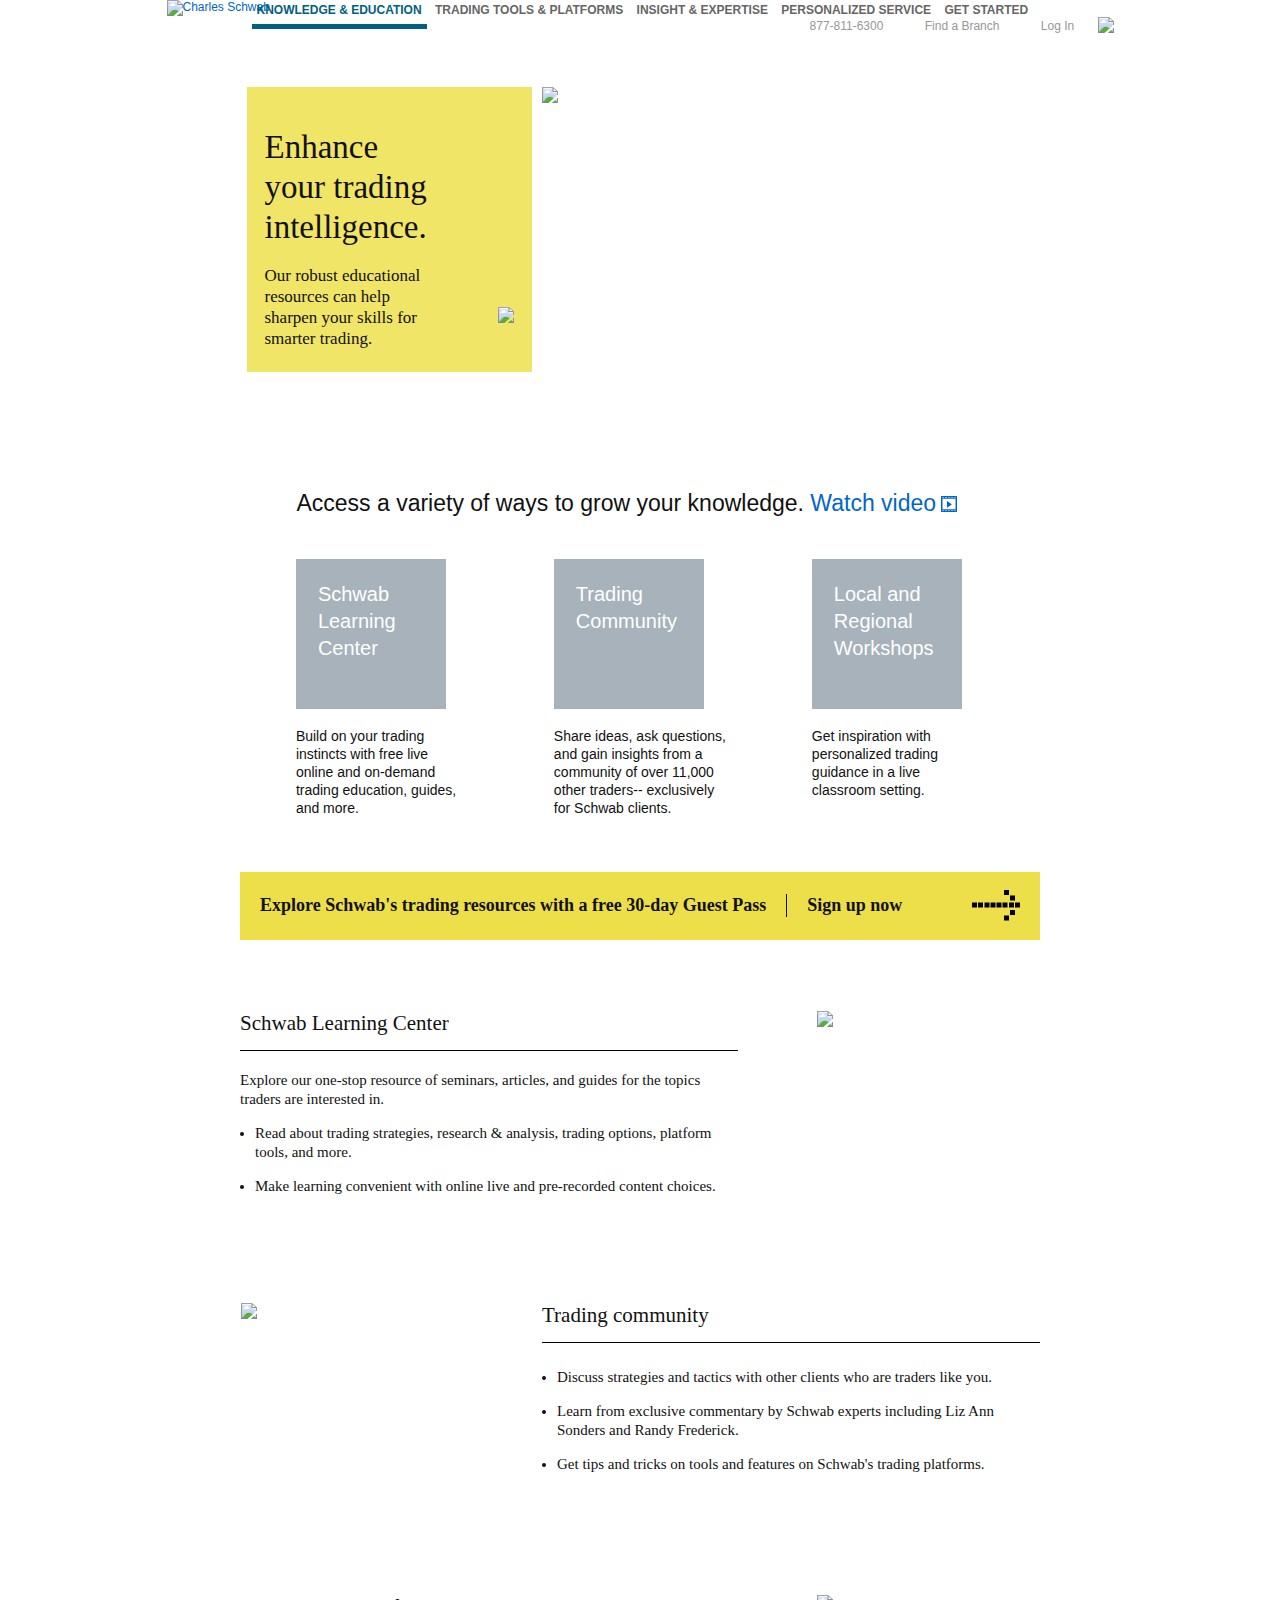
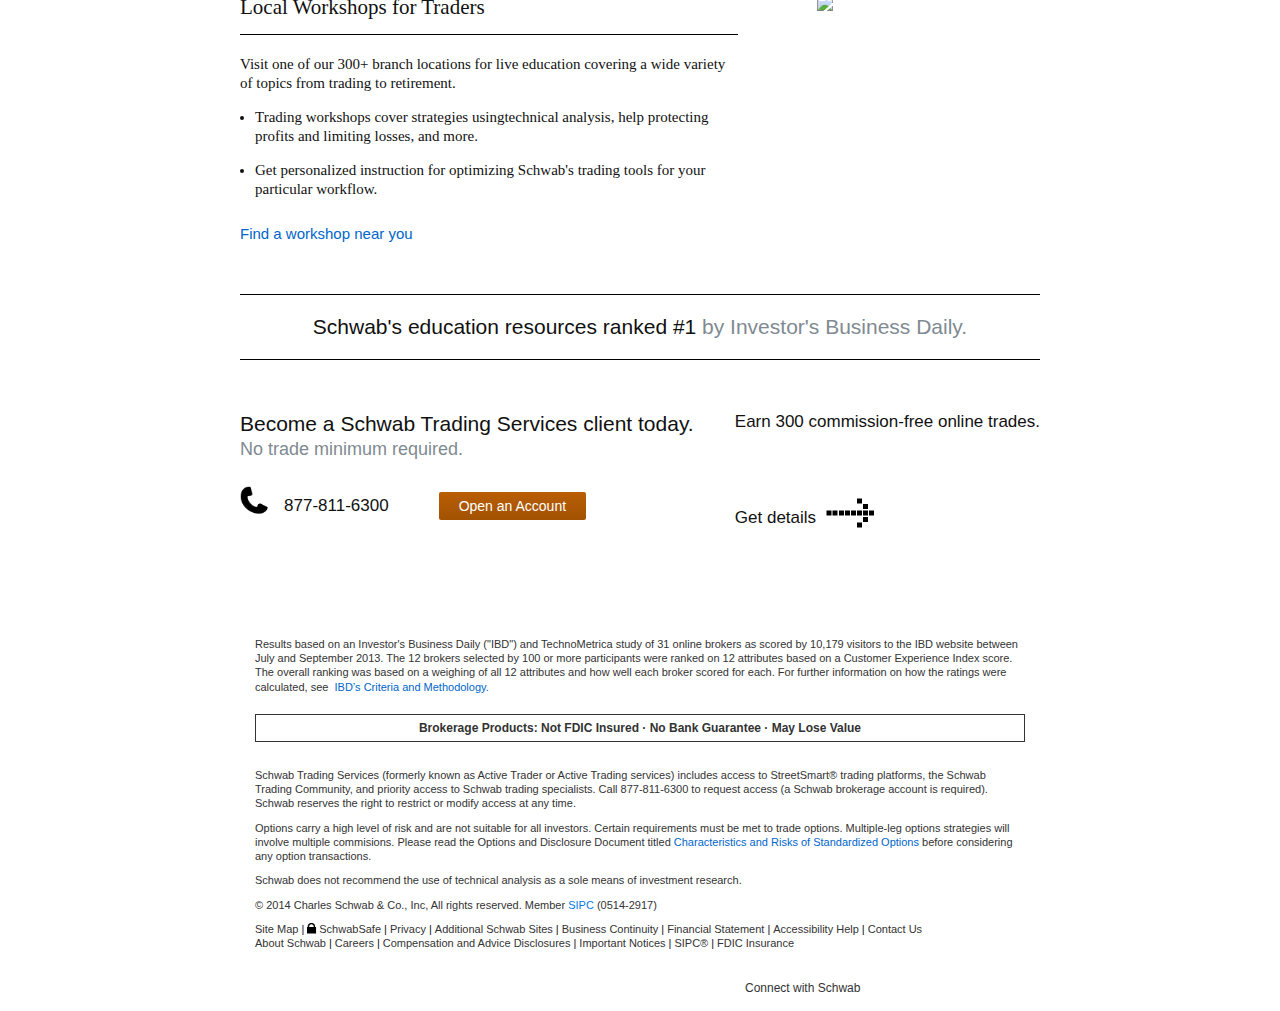
==== Responsive/Education/index.html @ ca00fc54 "changes to education made" ====
<!DOCTYPE html>
<html>
<head>
	<meta charset="utf-8">
	<title>Schwab HPT Sitelet</title>
	<meta name="description" content="">
	<meta name="viewport" content="width=device-width, initial-scale=1.0, maximum-scale=1.0, minimum-scale=1.0" />

	<link href="../GlobalFiles/css/main.css" type="text/css" rel="stylesheet" />
	<link href="../GlobalFiles/css/video-js.css" rel="stylesheet">
	<link href="css/hpt-sitelet.css" type="text/css" rel="stylesheet" />
</head>

<body class="options option-6">

	<!-- Banner -->

	<header role="banner">
		<div class="site-cntr">
			<a href="http://www.schwab.com" class="schwab-logo">
				<h1><img src="images/logo.png" alt="Charles Schwab"></h1>
			</a>
			<a id="sts-text" class="hideAbove590" href="index.html#">Schwab Trading Services</a>
			<div class="clear"></div>
			<div id="top_nav" class="hideBelow590">
				<div class="top-nav-item">
					<span>
						<div class="top-nav-icon phone-icon"></div>
						<div class="top-nav-text">877-811-6300</div>
					</span>
				</div>
				<div class="top-nav-item">
					<a href="https://client.schwab.com/Public/BranchLocator/AccessSchwab.aspx" target="_blank" onclick="dfa('http://2530996.fls.doubleclick.net/activityi;src=2530996;type=atsl13;cat=atslcu;ord=1;num=1?');">
						<div class="top-nav-icon branch-icon"></div>
						<div class="top-nav-text">Find a Branch</div>
					</a>
				</div>
				<div class="top-nav-item">
					<a href="https://client.schwab.com/Login/SignOn/CustomerCenterLogin.aspx" target="_blank">
						<div class="top-nav-icon profile-icon"></div>
						<div class="top-nav-text">Log In</div>
					</a>
				</div>
				<div class="zero-pad top-nav-item last">
					<a href="http://activetrader.schwab.com/trading-services/get-started/" target="_blank">
						<img src="http://activetrader.schwab.com/trading-services/master/img/open-an-account-button.png">
					</a>
				</div>
			</div>
			<a class="mobile-nav trigger-chan" href="index.html#"></a>
			<div class="nav-list-cntr">
				<ul class="nav-l1">
					<li class="hideAbove767"><a href="index.html#" class="nav-item trigger-chan nav-next"><span><span class="trigger-cntr">Home</span></span></a></li>

					<li><a href="../Education/index.html" class="active nav-item trigger-chan nav-next"><span><span class="trigger-cntr">Knowledge <br class="hiddenHeaderBR">&amp; Education</span></span></a></li>

					<li><a href="../TradingTools/index.html" class="nav-item trigger-chan nav-next"><span><span class="trigger-cntr">Trading Tools <br class="hiddenHeaderBR">&amp; Platforms</span></span></a></li>

					<li><a href="../Insight/index.html" class="nav-item trigger-chan nav-next"><span><span class="trigger-cntr">Insight &amp; Expertise</span></span></a></li>

					<li><a href="../Service/index.html" class="nav-item trigger-chan nav-next"><span><span class="trigger-cntr">Personalized Service</span></span></a></li>

					<li class="menu-get-started"><a href="../GetStarted/index.html" class="nav-item trigger-chan nav-next"><span><span class="trigger-cntr">Get Started</span></span></a></li>

					<li class="hideAbove767"><a href="https://client.schwab.com/Login/SignOn/CustomerCenterLogin.aspx" class="nav-item trigger-chan nav-next"><span><span class="trigger-cntr">Login to schwab.com</span></span></a></li>

					<li class="nav-item-cta hideAbove767">
						<a href="http://activetrader.schwab.com/trading-services/get-started/" class="btn-cta">Open an Account</a>
						<a href="tel:877-811-6300" class="btn-cta call-us">Call Us</a>
					</li>
				</ul>
			</div>
		</div>
	</header>

	<div id='taglines'>
		<h2 id="main-tagline" class="page-margins hideAbove590">Enhance your trading intelligence.</h2>
		<h3 id="main-subline" class="page-margins hideAbove590">Our robust educational resources can help sharpen your skills for smarter trading.</h3>
	</div>

	<!-- Hero Jumbo Image -->
	<div id="hero-wrapper" class="page-margins">
		<div id="hero-image" src="images/hero-960.jpg" alt="" class='hideBelow590'></div>
		<img id="mobile-play-button" src="images/mobile-play-icon.png" alt="" class="hideAbove590 video-link"/>
		<div id="hero-info-wrapper" class="hideBelow590">
			<div id="hero-yellow-box" class="video-link">
				<div id="hero-text-wrap">
					<div id="hero-headline">Enhance your trading intelligence.</div>
					<div id="hero-subline">Our robust educational resources can help sharpen your skills for smarter trading.</div><br>
				</div>
				<div id="video-play" class="right"><img src="images/video-play.png" /></div>
			</div>

			<img id="hero-STS-image" src="images/STSbox.gif" />
		</div>
	</div>


	<!-- Begin Middle Content -->
	<div id="middle-content" class="hideBelow590">

		<div class="video-description">
			<div>
			<span>Access a variety of ways to grow your knowledge.</span>
			<a href="index.html#" class="video-link"><nobr>Watch video<span class="icon-global video"></span></nobr></a>
			</div>
		</div>

		<div id="info-box-content">

			<div class='info-box-wrap left-box'>
				<a href="#mid-info-1">
					<div class='info-box'>
					    <div class='info-box-text'>
				        	<p>Schwab</p>
									<p>Learning</p>
									<p>Center</p>
					    </div>
					</div>
				</a>
				<div class="info-text">
					<p>Build on your trading instincts with free live online and on-demand trading education, guides, and more.</p>
				</div>
			</div>

			<div class="info-box-wrap mid-box">
				<a href="#mid-info-2">
					<div class="info-box">
						<div class="info-box-text">
							<p>Trading</p>
							<p>Community</p>
						</div>
					</div>
				</a>
				<div class="info-text left-box">
					<p>Share ideas, ask questions, and gain insights from a community of over 11,000 other traders-- exclusively for Schwab clients.</p>
				</div>
			</div>

			<div class="info-box-wrap right-box">
				<a href="#mid-info-3">
					<div class="info-box">
						<div class="info-box-text">
							<p>Local and</p>
							<p>Regional</p>
							<p>Workshops</p>
						</div>
					</div>
				</a>
				<div class="info-text left-box">
					<p>Get inspiration with personalized trading guidance in a live classroom setting.</p>
				</div>
			</div>

		</div>
	</div>


	<div id="main-content" class="page-margins">

		<!-- Bottom Content -->
		<div id="bottom-content">

			<!-- Explore Schwab Guest Pass -->
			<a href="http://activetrader.schwab.com/trading-services/guest/default.aspx">
				<div class="guest-pass hideBelow590">
				  <h2>Explore Schwab's trading resources with a free 30-day Guest Pass </h2>
					<h2>Sign up now <span></span></h2>
				</div>
			</a>

				<a class="getDetailsButton" href="http://activetrader.schwab.com/trading-services/get-started/">
					<div class="offer3-text-wrapper hideAbove590">
						<span class="earn-cta">Earn 300 commission-free online&nbsp;trades.<span>
							<span class='get-details right'>Get details <span>&gt;</span></span>
					</div>
				</a>

			<!-- Mid Info Wrapper -->
			<div class='mid-info-wrapper border-bottom'>

				<!-- Learning Center -->
				<div id="mid-info-1" class='mid-info-box shrink'>
					<div class='mobile-only-info hideAbove590'>
						<div class='plus-minus'>
							<span class='plus-sign'>&#43;</span>
							<span class='minus-sign hide'>&#45;</span>
						</div>
						<div class='mobile-only-text'>
							<h1>Schwab Learning Center</h1>
							<p>Build on your trading instincts with free live online and on-demand trading education, guides, and more.</p>
						</div>
					</div>
					
					<div class='mid-info-img-wrap hideBelow590'>
							<img src="images/mid-learn.jpg" />
					</div>
					<div class='mid-info-text-wrap hideBelow590'>
						<h1 class="hideBelow590">Schwab Learning Center</h1>
						<hr size='5'>
						<p>Explore our one-stop resource of seminars, articles, and guides for the topics traders are interested in.</p>
						<ul>
							<li>Read about trading strategies, research &amp; analysis, trading options, platform tools, and more.</li>
							<li>Make learning convenient with online live and pre-recorded content choices.</li>
					</div>
				</div>

				<!-- Trading Community -->
				<div id="mid-info-2" class='mid-info-box shrink'>
					<div class='mobile-only-info hideAbove590'>
						<div class='plus-minus'>
							<span class='plus-sign'>&#43;</span>
							<span class='minus-sign hide'>&#45;</span>
						</div>
						<div class='mobile-only-text'>
							<h1>Trading Community</h1>
							<p>Share ideas, ask questions, and gain insights from a community of over 11,000 other traders exclusively for Schwab clients.</p>
						</div>
					</div>

					<div class='mid-info-img-wrap hideBelow590 mid-info-img-swap'>
						<img src="images/mid-trade.jpg" />
					</div>
					<div class='mid-info-text-wrap hideBelow590 mid-info-text-swap'>
						<h1 class='hideBelow590'>Trading community</h1>
						<hr>
						<ul>
							<li>Discuss strategies and tactics with other clients who are traders like you.</li>
							<li>Learn from exclusive commentary by Schwab experts including Liz Ann Sonders and Randy Frederick.</li>
							<li>Get tips and tricks on tools and features on Schwab's trading platforms.</li>
					</div>
				</div>

				<!-- Workshops -->
				<div id="mid-info-3" class='mid-info-box shrink'>

					<div class='mobile-only-info hideAbove590'>
						<div class='plus-minus'>
							<span class='plus-sign'>&#43;</span>
							<span class='minus-sign hide'>&#45;</span>
						</div>
						<div class='mobile-only-text'>
							<h1>Local Workshops for Traders</h1>
							<p>Get inspiration with personalized trading guidance in a live classroom setting.</p>
						</div>
					</div>

					<div class='mid-info-img-wrap hideBelow590'>
						<img src="images/mid-workshops.jpg" />
					</div>
					<div class='mid-info-text-wrap hideBelow590'>
						<h1 class='hideBelow590'>Local Workshops for Traders</h1>
						<hr>
						<p>Visit one of our 300&#43; branch locations for live education covering a wide variety of topics from trading to retirement.</p>
						<ul>
							<li>Trading workshops cover strategies usingtechnical analysis, help protecting profits and limiting losses, and more.</li>
							<li>Get personalized instruction for optimizing Schwab's trading tools for your particular workflow.</li>
						</ul>
						<br><a href="">Find a workshop near you</a>
					</div>
				</div>
			</div>

			<div class='clear'></div>



			<!-- Footer Content -->
			<div id="large-tagline-wrapper">
				<span id="large-tagline">Schwab's education resources ranked #1 <br class='hideAbove480'><nobr><span>by Investor's Business Daily.</span></nobr></span>
				<a href="index.html#" id="tagline-cta">Open an account ></a>
			</div>

			<div id="offerBanner">
				<div id="offerBox1">
					<span id="offerHeadline">Become a Schwab Trading Services client&nbsp;today.</span><br />
					<span id="offerSubLine">No trade minimum required.</span>

					<div id="contact-floats">
						<div id="telephone-wrapper">
							<img id="telephone-image" src="images/Telephoneicon.png" />
							<a href="tel:877-811-6300" id="phoneNumber">877-811-6300</a>
						</div>
						<a id="accountButton" href="http://activetrader.schwab.com/trading-services/get-started/default.aspx">
							<span class='acct-btn'>Open an Account</span>
						</a>
					</div>
				</div>

				<div class="offerBox2 hideAbove590">
					<div class="arrow-block">
						<img class="small-arrow" src="images/arrow.png" />
					</div>
					<div class="offer2-text-wrapper">
						<span class="earn-cta">Explore our trading resources with a free <nobr>30-day Guest Pass.</nobr><span><br>
						<a class="getDetailsButton" href="http://activetrader.schwab.com/trading-services/guest/default.aspx">
							<span class="getDetailsText">Sign up now <span class="hideAbove590">&gt;</span></span>
						</a>
					</div>
				</div>

				<div class="offerBox2">
					<span class="number-block hideAbove590">300</span>
					<div class="offer2-text-wrapper vert-align">
						<span class="earn-cta fw-normal">Earn 300 commission-free online&nbsp;trades.<span><br>
						<a class="getDetailsButton" href="http://activetrader.schwab.com/trading-services/get-started/">
							<span class="getDetailsText">Get details <span class="hideAbove590">&gt;</span></span>
							<img class="sign-up-arrow hideBelow590" src="images/arrow.png" />
					</div>
						</a>
					</div>
				</div>
				<div id='contact-bar'>
					<span class="hideAbove590">Contact</span>
				</div>

			<div id="contactWrapper" class="hideAbove590">
				<div id="contactIcons">
					<a class="contactIcon" href="tel:8778116300">
						<img class="contactImage" src="images/contact-phone.jpg" />
						<span>877-811-6300</span>
					</a>
					<a class="contactIcon" href="https://client.schwab.com/Public/BranchLocator/AccessSchwab.aspx">
						<img class="contactImage" src="images/contact-branch.jpg" />
						<span>Find a branch</span>
					</a>
					<a class="contactIcon last" href="https://client.schwab.com/Login/SignOn/CustomerCenterLogin.aspx">
						<img class="contactImage" src="images/contact-login.jpg" />
						<span>Log in</span>
					</a>
				</div>
			</div>

			<span id="intl-info" class="hideAbove590">
				<span>Outside the U.S.:</span> For toll-free, first dial an
				<a href="http://www.usa.att.com/traveler/access_numbers/country/index.jsp">AT&amp;T Direct Dialing Code.</a>
			</span>

			<div id="bottom-menu" class="hideAbove590">
				<ul id="menu-column1" class="bottom-menu-column">
					<li><a href="index.html#">Home</a></li>
					<li><a href="http://activetrader.schwab.com/trading-services/education">Knowledge &amp; Education</a></li>
					<li><a href="http://activetrader.schwab.com/trading-services/trading-tools">Trading Tools &amp; Platforms</a></li>
					<li><a href="http://activetrader.schwab.com/trading-services/insight">Insight &amp; Expertise</a></li>
				</ul>
				<ul id="menu-column2" class="bottom-menu-column">
					<li><a href="http://activetrader.schwab.com/trading-services/service">Personalized Service</a></li>
					<li><a href="http://activetrader.schwab.com/trading-services/get-started/">Get Started</a></li>
					<li><a href="https://client.schwab.com/Login/SignOn/CustomerCenterLogin.aspx">Log in</a></li>
				</ul>
			</div>



			<!-- Footer Content -->

			<div class="footer-connect hideAbove590">
				<div>
					<h3 class="hdln-connect">Connect with Schwab</h3>
					<a href="http://www.facebook.com/charlesschwab" class="social-sprite facebook icon-mobile" name="&amp;lid=FBFollowSM" id="&amp;lid=FBFollowSM" target="_blank">by Facebook</a>
					<a href="https://www.twitter.com/Schwab4Traders" class="social-sprite twitter icon-mobile" name="&amp;lid=TWFollowSM" id="&amp;lid=TWFollowSM" target="_blank">by Twitter</a>
					<a href="http://www.youtube.com/charlesschwab" class="social-sprite youtube icon-mobile" name="&amp;lid=YTFollowSM" id="&amp;lid=YTFollowSM" target="_blank">by YouTube</a>
					<div class="clear"></div>
				</div>
			</div>
			<div class="clrBoth"></div>

			<div id="pageDisclaimer">
				<div class="clrBoth pdTp30 mobileLine"></div>
				<p class="legal">
					Results based on an Investor's Business Daily ("IBD") and TechnoMetrica study of 31 online brokers as scored by 10,179 visitors to the IBD website between July and September 2013. The 12 brokers selected by 100 or more participants were ranked on 12 attributes based on a Customer Experience Index score. The overall ranking was based on a weighing of all 12 attributes and how well each broker scored for each. For further information on how the ratings were calculated, see 
					<a href="http://news.investors.com/investing/112913-680736-best-online-brokerage-rating-method-explained.htm">IBD’s Criteria and Methodology.</a></p>
				<div id="footer" style="float: none;">
					<style type="text/css">
						#footer {float:none;}
					</style>
					<div id="ftCnt">
						<div id="globalDisclaimer">
							<div>
								<div align="center">
									<div style="display:block;font-size:12px;font-weight:bold;line-height:16px;padding:5px 10px;border:1px solid #333;">
										Brokerage Products: Not FDIC Insured · No Bank Guarantee · May Lose Value
									</div><br>
								</div>
							</div>
						</div>
					</div>
					<p class="legal">
						Schwab Trading Services (formerly known as Active Trader or Active Trading services) includes access to StreetSmart® trading platforms, the Schwab Trading Community, and priority access to Schwab trading specialists. Call 877-811-6300 to request access (a Schwab brokerage account is required). Schwab reserves the right to restrict or modify access at any time.</p>
					<p class="legal">
						Options carry a high level of risk and are not suitable for all investors. Certain requirements must be met to trade options. Multiple-leg options strategies will involve multiple commisions. Please read the Options and Disclosure Document titled <a href="http://news.investors.com/investing/112913-680736-best-online-brokerage-rating-method-explained.htm">Characteristics and Risks of Standardized Options </a>before considering any option transactions.</p>
					<p class="legal">
						Schwab does not recommend the use of technical analysis as a sole means of investment research.</p>
					<p class="legal">
						© 2014 Charles Schwab &amp; Co., Inc, All rights reserved. Member <a href="http://www.sipc.org" style="color: #047AEA !important;" target="_blank">SIPC</a> (0514-2917)</p>
				</div>

				<!-- Site map -->
				<div id="sitemapSection" class="hideBelow590">
					<div class="fltLt ftLnks legal">
						<ul>
							<li><a href="http://www.schwab.com/public/schwab/nn/sitemap.html" target="_top" style="position: relative;">Site Map</a></li>
							<li><span>|</span></li>
							<li><a class="lnkLock sprite-g footer-lock" href="http://www.schwab.com/public/schwab/nn/legal_compliance/schwabsafe" target="_top" style="position: relative;">SchwabSafe</a></li>
							<li><span>|</span></li>
							<li><a href="http://www.schwab.com/public/schwab/nn/legal_compliance/privacy" target="_top" style="position: relative;">Privacy</a>    </li>
							<li><span>|</span></li>
							<li><a href="http://www.schwab.com/public/schwab/nn/additional_schwab_sites.html" target="_top" style="position: relative;">Additional Schwab Sites</a></li>
							<li><span>|</span></li>
							<li><a href="http://www.schwab.com/public/schwab/nn/continuity.html" target="_top" style="position: relative;">Business Continuity</a></li>
							<li><span>|</span></li>
							<li><a href="http://www.schwab.com/public/schwab/nn/financials.html" target="_top" style="position: relative;">Financial Statement</a></li>
							<li><span>|</span></li>
							<li><a href="http://www.schwab.com/public/schwab/nn/accessibility_help.html" target="_top" style="position: relative;">Accessibility Help</a></li>
							<li><span>|</span></li>
							<li><a href="http://www.schwab.com/public/schwab/client_home/contact_us" target="_top" style="position: relative;">Contact Us</a></li>
						</ul>
						<div>
							<ul>
								<li><a href="http://www.aboutschwab.com/" target="_blank" style="position: relative;">About Schwab</a></li>
								<li><span>|</span></li>
								<li><a href="http://www.aboutschwab.com/careers/" target="_blank" style="position: relative;">Careers</a></li>
								<li><span>|</span></li>
								<li><a href="http://www.schwab.com/public/schwab/nn/legal_compliance/compensation_advice_disclosures/" target="_top" style="position: relative;">Compensation and Advice Disclosures</a></li>
								<li><span>|</span></li>
								<li><a href="http://www.schwab.com/public/schwab/nn/legal_compliance/important_notices" target="_top" style="position: relative;">Important Notices</a></li>
								<li><span>|</span></li>
								<li><a href="http://www.schwab.com/public/schwab/nn/sipc_account_protection.html" target="_top" style="position: relative;">SIPC®</a></li>
								<li><span>|</span></li>
								<li><a href="http://www.schwab.com/public/schwab/nn/fdic_insurance.html" target="_top" style="position: relative;">FDIC Insurance</a></li>
							</ul>
						</div>
					</div>
				</div>

				<div class="footer-connect hideBelow590">
					<div>
						<h3 class="hdln-connect">Connect with Schwab</h3>
						<a href="http://www.facebook.com/charlesschwab" class="social-sprite facebook icon-mobile" name="&amp;lid=FBFollowSM" id="&amp;lid=FBFollowSM" target="_blank">by Facebook</a>
						<a href="https://www.twitter.com/Schwab4Traders" class="social-sprite twitter icon-mobile" name="&amp;lid=TWFollowSM" id="&amp;lid=TWFollowSM" target="_blank">by Twitter</a>
						<a href="http://www.youtube.com/charlesschwab" class="social-sprite youtube icon-mobile" name="&amp;lid=YTFollowSM" id="&amp;lid=YTFollowSM" target="_blank">by YouTube</a>
						<div class="clear"></div>
					</div>
				</div>
				<div class="clrBoth"></div>
			</div>
		</div>
	</div>
	</div>


	<div id="video-overlay">
		<div id="video-border">
			<div id="video-header">
				<div id="video-close">Close</div>
			</div>
			<video id="video-screen" class="video-js vjs-default-skin" controls preload="none" width="auto" height="auto">
				<source src="http://content.schwab.com/media/video/Mobile_FINAL_480_20130115/Mobile_FINAL_480_20130115.mp4" type="video/mp4">
			</video>
		</div>
	</div>

 <script src="https://www.schwabcdn.com/secure/asset/short/?cmsid=PS-CHOME-HEADER-SCRIPT" type="text/javascript"></script>
 <script type="text/javascript" src="../GlobalFiles/js/jquery-1.10.2.min.js"></script>
 <script type="text/javascript" src="../GlobalFiles/js/animation-jquery.js"></script>
 <script type="text/javascript" src="../GlobalFiles/js/global-effects.js"></script>

 <script type="text/javascript" src="../GlobalFiles/js/video-overlay.js"></script>
 <script type="text/javascript" src="../GlobalFiles/js/video.js"></script>

 <script type="text/javascript">
	//Setting up the minimum scripts
	$(document).ready(function() {
	 setupTracking();
	 //addContactMenu();
	});
 </script>

</body>
</html>
---- Responsive/GlobalFiles/css/main.css ----
/*/* http://meyerweb.com/eric/tools/css/reset/
   v2.0 | 20110126
   License: none (public domain)
*/

html,
body,
div,
span,
applet,
object,
iframe,
h1,
h2,
h3,
h4,
h5,
h6,
p,
blockquote,
pre,
a,
abbr,
acronym,
address,
big,
cite,
code,
del,
dfn,
em,
img,
ins,
kbd,
q,
s,
samp,
small,
strike,
strong,
sub,
sup,
tt,
var,
b,
u,
i,
center,
dl,
dt,
dd,
ol,
ul,
li,
fieldset,
form,
label,
legend,
table,
caption,
tbody,
tfoot,
thead,
tr,
th,
td,
article,
aside,
canvas,
details,
embed,
figure,
figcaption,
footer,
header,
hgroup,
menu,
nav,
output,
ruby,
section,
summary,
time,
mark,
audio,
video {
  padding: 0;
  margin: 0;
  font: inherit;
  font-size: 100%;
  vertical-align: baseline;
  border: 0;
}

/* HTML5 display-role reset for older browsers */

article,
aside,
details,
figcaption,
figure,
footer,
header,
hgroup,
menu,
nav,
section {
  display: block;
}

.left{float:left;}
.right{float:right;}
.clear{clear:both;}

body {line-height: 1;}

ol,
ul {list-style: none;}

blockquote,
q {quotes: none;}

blockquote:before,
blockquote:after,
q:before,
q:after {
  content: '';
  content: none;
}

table {
  border-collapse: collapse;
  border-spacing: 0;
}

a {text-decoration: none;}

a:active,
a:focus,
a:hover {
  text-decoration: none;
}

.ir {
  overflow: hidden;
  *text-indent: -9999px;
  background-color: transparent;
  border: 0;
}

.ir:before {
  display: block;
  width: 0;
  height: 150%;
  content: "";
}

/**
 * Helper Styles
 */

.visually-hidden {
  position: absolute;
  width: 1px;
  height: 1px;
  padding: 0;
  overflow: hidden;
  clip: rect(1px 1px 1px 1px);
  clip: rect(1px, 1px, 1px, 1px);
  border: 0;
}

.clear {
  clear: both;
}

.clearfix,
.cf {
  zoom: 1;
}

.clearfix:before,
.cf:before {
  display: block;
  content: '';
}

.clearfix:after,
.cf:after {
  display: table;
  clear: both;
  content: '';
}

.btn,
button,
.btn-cta,
.button {
  display: -moz-inline-stack;
  display: inline-block;
  *display: inline;
  padding: 5px 10px;
  margin: 0;
  font-family: 'Arial', 'Helvetica', sans-serif;
  font-size: 12px;
  line-height: 14px;
  color: #fff;
  background-color: #b95e04;
  border: none;
  -webkit-border-radius: 2px;
     -moz-border-radius: 2px;
      -ms-border-radius: 2px;
       -o-border-radius: 2px;
          border-radius: 2px;
  zoom: 1;
}

.btn:hover,
button:hover,
.btn-cta:hover,
.button:hover,
.btn:focus,
button:focus,
.btn-cta:focus,
.button:focus,
.btn:active,
button:active,
.btn-cta:active,
.button:active {
  text-decoration: none;
  cursor: pointer;
  background-color: #a05103;
}

.btn-blue {
  background-color: #037dae;
}

.btn-blue:hover,
.btn-blue:focus,
.btn-blue:active {
  background-color: #036b95;
}

.btn-grn {
  background-color: #008600;
}

.btn-grn:hover,
.btn-grn:focus,
.btn-grn:active {
  background-color: #006d00;
}

.btn-gray {
  background-color: #dde0e3;
}

.btn-gray:hover,
.btn-gray:focus,
.btn-gray:active {
  cursor: default;
  background-color: #dde0e3;
}

.text-left {
  text-align: left;
}

.text-right {
  text-align: right;
}

.text-center {
  text-align: center;
}

.list > li {
  margin: 0 0 0 16px;
}

.list.list-bullet {
  list-style-type: disc;
}

.list.list-square {
  list-style-type: square;
}

.list.list-roman {
  list-style-type: lower-roman;
}

/*
 * Fonts
 */

@font-face {
  font-family: 'CharlesModern';
  font-style: normal;
  font-weight: 300;
  src: url('../fonts/EOT/CharlesModern-Light.eot');
  src: url('../fonts/EOT/CharlesModern-Light.eot%3F') format('embedded-opentype'), url('../fonts/WOFF/CharlesModern-Light.woff') format('woff'), url('../fonts/TTF/CharlesModern-Light.ttf') format('truetype'), url('../fonts/SVG/CharlesModern-Light.svg') format('svg');
}

@font-face {
  font-family: 'CharlesModern';
  font-style: italic;
  font-weight: 300;
  src: url('../fonts/EOT/CharlesModern-LightItalic.eot');
  src: url('../fonts/EOT/CharlesModern-LightItalic.eot%3F') format('embedded-opentype'), url('../fonts/WOFF/CharlesModern-LightItalic.woff') format('woff'), url('http://make.co/clients/thirdrail/hpt-sitelet/build20140502/fonts/TTF/CharlesModern-LightItalic.ttf') format('truetype'), url('../fonts/SVG/CharlesModern-LightItalic.svg') format('svg');
}

@font-face {
  font-family: 'CharlesModern';
  font-style: normal;
  font-weight: 400;
  src: url('../fonts/EOT/CharlesModern-Regular.eot');
  src: url('../fonts/EOT/CharlesModern-Regular.eot%3F') format('embedded-opentype'), url('../fonts/WOFF/CharlesModern-Regular.woff') format('woff'), url('../fonts/TTF/CharlesModern-Regular.ttf') format('truetype'), url('../fonts/SVG/CharlesModern-Regular.svg') format('svg');
}

@font-face {
  font-family: 'CharlesModern';
  font-style: italic;
  font-weight: 400;
  src: url('../fonts/EOT/CharlesModern-Italic.eot');
  src: url('../fonts/EOT/CharlesModern-Italic.eot%3F') format('embedded-opentype'), url('../fonts/WOFF/CharlesModern-Italic.woff') format('woff'), url('http://make.co/clients/thirdrail/hpt-sitelet/build20140502/fonts/TTF/CharlesModern-Italic.ttf') format('truetype'), url('../fonts/SVG/CharlesModern-Italic.svg') format('svg');
}

@font-face {
  font-family: 'CharlesModern';
  font-style: normal;
  font-weight: 700;
  src: url('../fonts/EOT/CharlesModern-Bold.eot');
  src: url('../fonts/EOT/CharlesModern-Bold.eot%3F') format('embedded-opentype'), url('../fonts/WOFF/CharlesModern-Bold.woff') format('woff'), url('http://make.co/clients/thirdrail/hpt-sitelet/build20140502/fonts/TTF/CharlesModern-Bold.ttf') format('truetype'), url('../fonts/SVG/CharlesModern-Bold.svg') format('svg');
}

@font-face {
  font-family: 'CharlesModern';
  font-style: italic;
  font-weight: 700;
  src: url('../fonts/EOT/CharlesModern-BoldItalic.eot');
  src: url('../fonts/EOT/CharlesModern-BoldItalic.eot%3F') format('embedded-opentype'), url('../fonts/WOFF/CharlesModern-BoldItalic.woff') format('woff'), url('http://make.co/clients/thirdrail/hpt-sitelet/build20140502/fonts/TTF/CharlesModern-BoldItalic.ttf') format('truetype'), url('../fonts/SVG/CharlesModern-BoldItalic.svg') format('svg');
}

@media (max-width: 767px) {
  .desktop-only {
    display: none;
  }
}

@media (min-width: 768px) {
  .mobile-only {
    display: none;
  }
}

@media only print and (max-width: 768px) {
  body {
    max-width: 320px;
  }
}

.row {
  zoom: 1;
}

.row:before {
  display: block;
  content: '';
}

.row:after {
  display: table;
  clear: both;
  content: '';
}

.col-sm-1,
.col-sm-2,
.col-sm-3,
.col-sm-4,
.col-md-1,
.col-md-2,
.col-md-3,
.col-md-4,
.col-lg-1,
.col-lg-2,
.col-lg-3,
.col-lg-4 {
  position: relative;
  min-height: 1px;
}

@media (min-width: 568px) {
  .col-sm-1,
  .col-sm-2,
  .col-sm-3,
  .col-sm-4 {
    float: left;
  }
  .col-sm-last {
    margin-right: 0 !important;
  }
  .row > .last {
    margin-right: 0 !important;
  }
}

@media (min-width: 768px) {
  .col-md-1,
  .col-md-2,
  .col-md-3,
  .col-md-4 {
    float: left;
  }
  .col-md-last {
    margin-right: 0 !important;
  }
}

@media (min-width: 968px) {
  .col-lg-1,
  .col-lg-2,
  .col-lg-3,
  .col-lg-4 {
    float: left;
  }
  .col-lg-last {
    margin-right: 0 !important;
  }
}

/* --------------------------------------------------------

  Base Site Styles

-------------------------------------------------------- */

body {
  min-width: 320px;
  margin: 0;
  font-family: arial, helvetica, sans-serif;
  font-size: 12px;
  line-height: 1.3;
  color: #333;
  -webkit-text-size-adjust: 100%;
}

sup {
  position: relative;
  top: -5px;
  font-size: .66em;
}

b,
strong {
  font-weight: bold;
}

i {
  font-style: italic;
}

a,
.link-style {
  color: #0066cc;
  text-decoration: none;
}

a:hover,
.link-style:hover,
a:focus,
.link-style:focus,
a:active,
.link-style:active {
  text-decoration: underline;
  cursor: pointer;
}

p {
  margin: 10px 0 10px;
}

/* --------------------------------------------------------

  Icon Styling

-------------------------------------------------------- */

.icon-sprite {
  display: -moz-inline-stack;
  display: inline-block;
  *display: inline;
  overflow: hidden;
  *text-indent: -9999px;
  background: url('http://make.co/clients/thirdrail/hpt-sitelet/build20140502/images/icons-sprite.png') no-repeat;
  background-color: transparent;
  border: 0;
  zoom: 1;
}

.icon-sprite:before {
  display: block;
  width: 0;
  height: 150%;
  content: "";
}

.icon-sprite :hover,
.icon-sprite :focus,
.icon-sprite :active {
  cursor: pointer;
  background-color: #ccc;
}

.icon-mobile {
  display: -moz-inline-stack;
  display: inline-block;
  *display: inline;
  width: 40px;
  height: 40px;
  background: url('http://make.co/clients/thirdrail/hpt-sitelet/build20140502/images/sprite-global-mobile.png') no-repeat;
  zoom: 1;
}

.icon-mobile.email {
  background-position: 3px -8px;
}

.icon-mobile.branch {
  background-position: 3px -131px;
}

.icon-mobile.phone {
  background-position: 3px -744px;
}

.icon-mobile.video {
  background-position: 3px -253px;
}

.icon-mobile.youtube {
  width: 40px;
  height: 40px;
  background-position: 0 -367px;
}

.icon-mobile.twitter {
  width: 40px;
  height: 40px;
  background-position: 0 -491px;
}

.icon-mobile.facebook {
  width: 40px;
  height: 40px;
  background-position: 0 -613px;
}

.icon-global {
  display: -moz-inline-stack;
  display: inline-block;
  *display: inline;
  vertical-align: middle;
  background: url('../images/sprite-global.png') no-repeat;
  zoom: 1;
}

.icon-global.email {
  width: 20px;
  height: 15px;
  background-position: 0 -544px;
}

.icon-global.branch {
  width: 20px;
  height: 14px;
  background-position: 0 -237px;
}

.icon-global.phone {
  width: 20px;
  height: 20px;
  background-position: 0 -190px;
}

.icon-global.video {
  width: 20px;
  height: 18px;
  margin-left: 5px;
  background-position: 0 -592px;
}

.icon-global.arrow-right {
  width: 12px;
  height: 12px;
  margin-left: 4px;
  background-position: 0 -1184px;
}

.icon-global.pdf {
  position: relative;
  top: -1px;
  width: 12px;
  height: 12px;
  background-position: 0 -1552px;
}

/* --------------------------------------------------------

  Layout Element Styles

-------------------------------------------------------- */

.body-container {
  padding: 35px 0 0;
  border: 1px solid #d7d7d7;
  *zoom: 1;
}

.content-container {
  padding-right: 10px;
  padding-left: 10px;
  margin-bottom: 20px;
}

.pageHeadlineCntr {
  margin: 0 0 30px;
}

.pageHeadlineCntr h3 {
  margin: 0 0 0.5em;
  font-family: 'CharlesModernLight', 'Helvetica', Arial, sans-serif;
  font-family: 'CharlesModern', 'Helvetica', Arial, sans-serif;
  font-size: 25px;
  font-weight: 300;
  line-height: 1.3;
}

.pageHeadlineCntr .overviewIntro {
  margin: 0 0 1em;
  font-size: 16px;
  line-height: 1.3;
  color: #333;
}

.site-body {
  position: relative;
  font-size: 12px;
  line-height: 1.4;
  *zoom: 1;
}

.site-body h2 {
  font-size: 20px;
  line-height: 1.3;
}

.site-body .sub-head {
  margin: 15px 0 5px;
  font-size: 16px;
  font-weight: bold;
}

.schwab-logo h1 {
  display: -moz-inline-stack;
  display: inline-block;
  *display: inline;
  float: left;
  zoom: 1;
}

.schwab-logo h1 img {
  float: left;
}

.logo-cobrand {
  float: left;
  padding-top: 20px;
  margin-left: 10px;
}

.logo-cobrand img {
  position: relative;
  top: 2px;
  max-height: 57px;
}

.icon-login-dropdown {
  padding-right: 16px;
  line-height: 20px;
  background-position: right -1294px;
}

.icon-login-dropdown.nav-arrow {
  background-position: right -1245px;
}

.get-started-header {
  position: absolute;
  top: 16px;
  right: 14px;
}

/* --------------------------------------------------------

  Contact Overlay

-------------------------------------------------------- */

.contact-concierge-cntr p {
  margin-bottom: 8px;
  line-height: 1.48;
}

.contact-us-bg {
  position: relative;
  z-index: 1000;
  display: block;
  height: 24px;
  background: url(http://make.co/clients/thirdrail/hpt-sitelet/build20140502/images/contact-overlay-top.png) no-repeat 0 0;
}

.contact-overlay-btm {
  position: absolute;
  top: 23px;
  left: 0;
  z-index: 99;
  display: none;
  width: 350px;
  padding-bottom: 18px;
  background: url(http://make.co/clients/thirdrail/hpt-sitelet/build20140502/images/contact-overlay-btm.png) no-repeat 0 bottom;
}

.contact-overlay-top {
  z-index: 99;
  display: block;
  padding: 0;
  padding: 10px 12px 5px;
  background: url(http://make.co/clients/thirdrail/hpt-sitelet/build20140502/images/contact-overlay-body-cntr.png) no-repeat 0 0;
}

.contact-overlay-top .contact-hdln {
  display: block;
  padding-bottom: 3px;
  font-size: 1.1em;
  font-weight: bold;
  border-bottom: 3px solid #005cb3;
}

.contact-overlay-top .closeTrigger {
  float: right;
  cursor: pointer;
}

.contact-overlay-top .closeIcon {
  display: -moz-inline-stack;
  display: inline-block;
  *display: inline;
  padding-right: 15px;
  line-height: 1.4;
  background: url(http://make.co/clients/thirdrail/hpt-sitelet/build20140502/images/circle-blue-close-icon.gif) no-repeat right 3px;
  zoom: 1;
}

.contact-concierge-cntr .phoneEmph {
  font-size: 20px;
  line-height: 20px;
}

.contact-concierge-cntr {
  display: block;
  padding: 10px 15px 10px;
  margin: 15px 0 15px;
  line-height: 20px;
  background: #eaeaea;
}

.contact-more-ways {
  padding-left: 15px;
  line-height: 1.8;
}

.contact-concierge-cntr .contactStdLH + p {
  margin-bottom: 0;
}

.contact-concierge-cntr .phoneIcon {
  padding-left: 20px;
  margin-bottom: 12px;
  background: url(http://make.co/clients/thirdrail/hpt-sitelet/build20140502/images/contact-check-icons.png) no-repeat 0 -93px;
}

.contact-concierge-cntr .concierge-hdln {
  margin-bottom: 3px;
}

.contact-overlay-top .phone {
  padding-left: 25px;
  background: url(http://make.co/clients/thirdrail/hpt-sitelet/build20140502/images/contact-phone-lg-sprite.png) no-repeat 0 5px;
}

.contact-overlay-top .email {
  padding-left: 18px;
  background: url(http://make.co/clients/thirdrail/hpt-sitelet/build20140502/images/contact-phone-lg-sprite.png) no-repeat -1px -65px;
}

.contact-overlay-top .branch {
  padding-left: 20px;
  background: url(http://make.co/clients/thirdrail/hpt-sitelet/build20140502/images/contact-phone-lg-sprite.png) no-repeat 0 -137px;
}

.contact-overlay-top .appoint {
  padding-left: 20px;
  background: url(http://make.co/clients/thirdrail/hpt-sitelet/build20140502/images/contact-phone-lg-sprite.png) no-repeat 0 -191px;
}

.contact-more-ways .branch {
  margin-left: 20px;
}

/* --------------------------------------------------------

  Right Rail

-------------------------------------------------------- */

.rail-block {
  *background: #fff;
}

.rail-block h3 {
  padding: 2px 10px 1px;
  font-size: 16px;
  font-weight: normal;
  line-height: 1.5;
  color: #fff;
}

.rail-block.rail-contact h3 {
  background-color: #71808a;
}

.rail-block.rail-helpful h3 {
  background-color: #277795;
}

.rail-block.rail-faq h3 {
  background-color: #429ec2;
}

.rail-block .rail-content {
  padding: 8px 10px;
}

.rail-content .phone-call {
  padding: 0 4px 0 20px;
  font-size: 18px;
  background: url(../images/sprite-global.png) no-repeat 0 -186px;
}

.rail-content .phone-call + p {
  padding: 0 8px 0 20px;
  font-size: 12px;
  line-height: 1.3;
}

.rail-content .att-direct-dial {
  padding: 8px 4px 8px 20px;
  font-size: 12px;
  line-height: 1.3;
  background: #f4f6f7;
}

/* --------------------------------------------------------

  Header List

-------------------------------------------------------- */

.hdr-list {
  float: left;
  margin: 15px 0 0 160px;
}

.hdr-list > li {
  position: relative;
  display: inline-block;
  float: left;
  padding: 0;
  margin: 0;
  line-height: 24px;
}

.hdr-list > li > a {
  margin: 0 18px;
}

.hdr-list .first {
  border-left: medium none;
}

.nav-contact-us {
  z-index: 1000;
}

.nav-contact-us .contactTrigger {
  margin: 0 24px 0 12px;
}

.hm-footer-link-cntr {
  padding: 10px 0 0 0;
  background-color: #f5f5f5;
}

.footer-link-group a {
  display: block;
  padding: 8px 20px 8px 10px;
  color: #333;
}

.footer-link-group .link-header {
  padding-left: 10px;
  margin-left: 0;
  font-weight: bold;
}

/* --------------------------------------------------------

  Mobile Only Styles - Non-responsive elements

-------------------------------------------------------- */

.contact-us-mobile {
  margin-top: 6px;
  margin-bottom: 20px;
  text-align: center;
  zoom: 1;
}

.contact-us-mobile:before {
  display: block;
  content: '';
}

.contact-us-mobile:after {
  display: table;
  clear: both;
  content: '';
}

.contact-us-mobile i {
  margin-bottom: 5px;
}

.contact-us-mobile li {
  float: left;
  width: 33%;
}

.contact-us-mobile span {
  display: block;
}

.helpful-links-mobile {
  position: relative;
  margin-top: 10px;
}

.helpful-links-mobile .video {
  position: absolute;
  top: 0;
  left: 0;
}

.helpful-links-mobile .helpful-content {
  padding: 2px 0 0 50px;
}

/* --------------------------------------------------------

  Connect with Schwab

-------------------------------------------------------- */

.footer-connect {
  padding: 20px 10px 0;
  margin-top: 10px;
  font-size: 18px;
  background: #fff;
  overflow: hidden;
}

.footer-connect .hdln-connect {
  display: block;
  margin-bottom: 15px;
}

.footer-connect .icon-mobile {
  margin-right: 10px;
}

.brokerage-box {
  display: block;
  padding: 5px 10px;
  margin-bottom: 20px;
  font-weight: bold;
  text-align: center;
  border: 1px solid #333;
}

.disclosure {
  padding: 20px 10px 0 10px;
}

.disclosure-furl {
  padding: 10px 20px 9px 45px;
  background: #dde2e5 url(../images/sprite-global.png) no-repeat 19px -650px;
}

.disclosure-furl.furl-open {
  background-position: 19px -714px;
}

.copyright {
  padding: 10px;
  margin-bottom: 0;
}

/* --------------------------------------------------------

  Get Started Styling

-------------------------------------------------------- */

.page-intro {
  margin-top: -15px;
}

.page-intro .col-sm-2 {
  float: left;
  width: 48%;
  *width: 47.5%;
  margin-right: 4%;
}

.page-intro .col-sm-2.last {
  margin-right: 0;
}

.page-intro .intro-wrapper {
  min-height: 105px;
  padding: 15px;
  font-size: 12px;
  cursor: pointer;
  background: #eee;
  border: 1px solid #ccc;
}

.page-intro .intro-wrapper h3 {
  font-size: 15px;
  font-weight: normal;
}

.page-intro .intro-wrapper:hover,
.page-intro .intro-wrapper:focus,
.page-intro .intro-wrapper:active {
  background: #e1e1e1;
}

.page-intro .intro-wrapper .link-style:hover {
  text-decoration: none;
}

.account-setup {
  display: none;
  margin-top: 20px;
}

.login {
  display: none;
}

.login-form {
  padding: 15px;
  margin-top: 20px;
  background: #e4e8eb;
}

.login-form .col-2-sm {
  position: relative;
  float: left;
  width: 48.5%;
  *width: 48.4%;
  margin: 0 3% 0 0;
  margin-bottom: 6px;
}

.login-form .col-2-sm.last {
  margin-right: 0;
}

.login-form legend {
  margin-bottom: 5px;
  text-transform: uppercase;
}

.login-form input[type="submit"] {
  float: right;
}

.login-form input[type="text"] {
  display: block;
  width: 96%;
  padding: 3% 2%;
  border: 1px solid #ccc;
}

.login-form .form-label {
  position: absolute;
  top: 22.5%;
  left: 3%;
  font-size: 11px;
  color: #bbb;
}

.login-form .access-hide {
  left: -9999px !important;
}

.login-form-link {
  display: inline-block;
  *display: block;
  float: left;
  *float: none;
  max-width: 70%;
  margin: 9px 0 2px;
  clear: left;
  font-size: 11px;
  line-height: 1;
  *zoom: 1;
}

.getStarted {
  margin-bottom: 25px;
}

.getStartedAttn {
  padding-top: 15px;
  border-top: 1px solid #ccc;
}

.questionsCntr h4 {
  margin: 0 20px 8px 0;
  font-size: 1.1em;
  line-height: 1.4;
}

.questionHdln {
  position: relative;
  display: block;
  padding-left: 32px;
  margin-bottom: 5px;
  font-size: 12px;
}

.questionHdln .questionNumber {
  position: absolute;
  top: -4px;
  left: 0;
  width: 24px;
  height: 24px;
  font-size: 15px;
  line-height: 24px;
  color: #fff;
  text-align: center;
  background: #037dae;
}

.questionHdln .link-style {
  font-size: 12px;
}

.questionChoices {
  margin: 0 0 0 32px;
}

.questionChoices label {
  display: inline-block;
  padding-left: 3px;
  margin: 0 14px 0 0;
  line-height: 1.7;
}

.questionGrey .questionHdln {
  font-weight: normal;
  color: #666;
  background: #c6c6c6;
}

.questionGrey .questionNumber {
  background-position: 0 -64px;
}

.questionCntr {
  margin: 0 0 22px;
}

.questionCntr input {
  margin-left: 0;
}

.formSubmit {
  min-width: 100px;
}

.resultCntr {
  display: none;
  margin-top: 25px;
  outline: none;
}

.resultCntr h2 {
  margin-bottom: 18px;
  font-family: 'CharlesModernLight', 'Helvetica', Arial, sans-serif;
  font-family: 'CharlesModern', 'Helvetica', Arial, sans-serif;
  font-size: 24px;
}

.resultItem {
  display: none;
}

.resultItem .row > div {
  margin-bottom: 10px;
}

.moreDetails {
  display: none;
  padding: 10px 15px 3px 15px;
  margin: 10px 0 8px;
  font-size: 12px;
  background: #F2F2F2;
}

.howTABCntr {
  margin-bottom: 20px;
}

.howToApply {
  margin-bottom: 15px;
}

.howToApply h3 {
  margin: 0 0 18px;
  font-size: 1.2em;
}

.answerBox {
  position: relative;
  padding: 15px;
  background: #f4f5f9;
}

.answerBox .btn {
  margin-bottom: 10px;
}

.answerBoxHgt > b {
  display: block;
  margin-bottom: 8px;
}

.answerBox .stdP {
  line-height: 1.3;
}

.answerDirections {
  font-size: 12px;
}

.btn.apply-link {
  margin-bottom: 6px;
}

.international-links {
  font-size: 12px;
}

/**********************************************************
 *
 *
 *
 * Small Size Media Query
 *
 *
 *
 *********************************************************/

@media (min-width: 568px) {
  .pageHeadlineCntr h3 {
    font-size: 31px;
    letter-spacing: -1px;
  }
  .pageHeadlineCntr .overviewIntro {
    font-size: 18px;
  }
  .content-container {
    padding-right: 20px;
    padding-left: 20px;
  }
  .rail-block h3 {
    padding-right: 20px;
    padding-left: 20px;
  }
  .rail-block .rail-content {
    padding-right: 20px;
    padding-left: 20px;
  }
  .page-intro .intro-wrapper {
    min-height: 88px;
    font-size: 14px;
  }
  .page-intro .intro-wrapper h3 {
    font-size: 16px;
  }
  .login-form .form-label {
    top: 27%;
  }
  .footer-connect .icon-mobile {
    width: 25px;
    height: 26px;
    background: url('../images/sprite-global.png') no-repeat;
  }
  .footer-connect .icon-mobile.youtube {
    margin-right: 0;
    background-position: 0 -120px;
  }
  .footer-connect .icon-mobile.twitter {
    background-position: 0 -60px;
  }
  .footer-connect .icon-mobile.facebook {
    background-position: 0 0;
  }
  .resultItem .col-sm-3 {
    width: 32.33%;
    margin-right: 1.5%;
  }
  .answerBox {
    min-height: 260px;
  }
  .hm-footer-link-cntr > .col-sm-2 {
    width: 50%;
    margin-bottom: 15px;
  }
  .hm-footer-link-cntr {
    position: relative;
    padding: 20px 20px 0 20px;
    zoom: 1;
  }
  .hm-footer-link-cntr:before {
    display: block;
    content: '';
  }
  .hm-footer-link-cntr:after {
    display: table;
    clear: both;
    content: '';
  }
  .hm-footer-link-cntr b {
    font-size: 14px;
    color: #333;
  }
  .hm-footer-link-cntr .phone {
    font-size: 22px;
    line-height: 1.3;
  }
  .footer-link-group {
    margin-bottom: 25px;
  }
  .footer-link-group a {
    display: block;
    padding: 0;
    margin-bottom: 10px;
    line-height: 1.3;
    color: #0066cc;
  }
  .footer-link-group .link-header {
    padding: 0;
    font-weight: bold;
    color: #333;
  }
  .contact-us-mobile span {
    display: inline-block;
    margin-left: 8px;
    line-height: 40px;
    vertical-align: top;
    *zoom: 1;
  }
  .footer-legal-cntr {
    position: relative;
    padding: 20px 0 0;
  }
  .footer-legal-cntr p {
    margin: 0 0 10px;
    font-size: 11px;
    line-height: 1.3;
  }
  .contactMoreWays {
    padding-top: 6px;
    border-top: 1px solid #d3d3d3;
  }
  .contactMoreWays .stdP a {
    margin-bottom: 0;
    color: #0066cc;
  }
  .footer-contact-hdln {
    padding: 0 0 8px;
    margin: 0 0 10px;
    font-weight: bold;
    border-bottom: 4px solid #037DAE;
  }
  .footer-contact-cntr {
    width: 680px;
  }
  .footer-contact-cntr .stdP {
    margin: 0 0 2px;
  }
  .contact-concierge-cntr .phoneEmph {
    font-size: 20px;
    line-height: 24px;
    background-position: 0 -93px;
  }
  .contact-concierge-cntr {
    display: block;
    padding: 6px 15px 10px;
    margin: 15px 0 15px;
    line-height: 20px;
    background: #eaeaea;
  }
  .contact-more-ways {
    padding-left: 15px;
  }
  .footer-social-cntr {
    float: right;
    width: 225px;
    height: 70px;
    margin-top: -340px;
    background-color: #fff;
  }
  .footer-social-cntr span {
    display: block;
    padding: 11px 0 0 18px;
  }
  .footer-ttc {
    margin-top: 44px;
  }
  .fbLike {
    float: right;
    width: 54px;
    height: 24px;
    margin: 14px 24px 10px 0;
    text-indent: -99999px;
    background: url(http://make.co/clients/thirdrail/hpt-sitelet/build20140502/images/fb-like.gif) no-repeat 0 0;
  }
  .disclosure-furl {
    display: none;
  }
  .disclosure {
    display: block !important;
    padding: 0 20px;
  }
  .footer-connect {
    position: absolute;
    right: 25%;
    bottom: 30px;
    width: 25%;
    padding: 0;
    margin-top: 0;
    background: transparent;
  }
  .footer-connect .hdln-connect {
    display: block;
    margin-bottom: 10px;
    font-size: 12px;
    font-weight: bold;
  }
  .footer-connect .icon-mobile {
    margin-right: 18px;
  }
  .footer-quick-links {
    margin-bottom: 30px;
  }
  .copyright {
    padding: 0 20px;
  }
}

/**********************************************************
 *
 *
 *
 * Tablet Size Media Query
 *
 *
 *
 *********************************************************/

@media (min-width: 590px) {
  .btn,
  button,
  .btn-cta,
  .button {
    padding-right: 14px;
    padding-left: 14px;
    font-size: 14px;
  }
  .body-container {
    padding: 35px 0 0;
    margin-top: -22px;
  }
  .site-body {
    font-size: 14px;
    line-height: 1.3;
  }
  .site-body .content.col-md-12 {
    float: left;
    width: 566px;
    margin-right: 10px;
  }
  .site-body .right-rail.col-md-4 {
    float: left;
    width: 190px;
  }
  .moreDetails .moreDetailsBtm {
    right: -360px;
    left: auto;
    width: 456px;
    background: url(http://make.co/clients/thirdrail/hpt-sitelet/build20140502/images/more-details-btm.png) no-repeat 0 bottom;
  }
  .moreDetails.radio-yes .moreDetailsBtm {
    right: -360px;
    left: auto;
    background-image: url(http://make.co/clients/thirdrail/hpt-sitelet/build20140502/images/more-details-btm.png);
  }
  .moreDetails .moreDetailsCntr {
    background: url(http://make.co/clients/thirdrail/hpt-sitelet/build20140502/images/more-details-top.png) no-repeat 1px 0;
  }
  .moreDetails .more-details-content {
    font-size: 14px;
    line-height: 1.4;
  }
  .questionHdln {
    font-size: 14px;
  }
  .content-container {
    padding-right: 15px;
    padding-left: 25px;
  }
  .rail-block .rail-content {
    padding: 8px 0 8px 8px;
    margin-bottom: 20px;
    border-bottom: 1px solid #d7d7d7;
  }
  .rail-block h3 {
    padding-left: 8px;
  }
  .answerBox {
    min-height: 316px;
  }
  .resultItem .col-md-3 {
    width: 170px;
  }
  .hm-footer-link-cntr > .col-md-4 {
    width: 174px;
    margin-right: 10px;
  }
  .sprite-g {
    display: -moz-inline-stack;
    display: inline-block;
    *display: inline;
    background-image: url('../images/sprite-global.png');
    background-repeat: no-repeat;
    zoom: 1;
  }
  .footer {
    margin: 12px 0;
    font-size: 10px;
  }
  .footer-connect .sprite-g {
    float: left;
    width: 26px;
    height: 26px;
    margin-right: 10px;
    text-indent: -9999px;
  }
  .fb-icon {
    background-position: 0 0;
  }
  .tw-icon {
    background-position: 0 -60px;
  }
  .ytube-icon {
    background-position: 0 -120px;
  }
  .footer-connect {
    right: 47px;
    bottom: 30px;
    width: 280px;
  }
  .disclosure {
    padding: 0;
  }
  .copyright {
    padding: 0;
  }
  .footer-legal-cntr .brokerage-box {
    font-size: 14px;
  }
  .account-setup {
    display: block !important;
  }
  .login {
    display: none !important;
  }
}

/**********************************************************
 *
 *
 *
 * Desktop Size Media Query
 *
 *
 *
 *********************************************************/

@media (min-width: 968px) {
  .site-body .content.col-lg-12 {
    float: left;
    width: 766px;
    margin-right: 10px;
  }
  .hdr-list {
    margin: 15px 0 0 231px;
  }
  .answerBox {
    min-height: 260px;
  }
  .resultItem .col-lg-3 {
    width: 215px;
  }
  .hm-footer-link-cntr > .col-lg-4 {
    width: 222px;
    margin-bottom: 0;
  }
  .footer-connect {
    right: 102px;
    bottom: 30px;
  }
}

@media print {
  body {
    width: 1000px;
  }
}

.mobile-nav {
  position: absolute;
  top: 0;
  left: 0;
  display: block;
  width: 50px;
  height: 50px;
  background: url('../images/nav-collapsed.png') no-repeat center center;
}

/*.mobile-nav:hover,
.mobile-nav:focus,
.mobile-nav:active {
  cursor: pointer;
  background-color: #ececec;
}
*/
.schwab-logo h1 {
  display: -moz-inline-stack;
  display: inline-block;
  *display: inline;
  float: left;
  zoom: 1;
}

.schwab-logo img {
  float: left;
}

.nav-l2 .nav-hidden {
  display: none;
}

@media (max-width: 767px) {
  .nav-list-cntr {
    position: absolute;
    top: 0;
    left: -250px;
    display: block;
    width: 250px;
    font-size: 12px;
    line-height: 1.3em;
  }
  .nav-l1 .nav-hidden {
    display: none;
  }
  .nav-next:hover,
  .nav-next:focus,
  .nav-next:active {
    cursor: pointer;
  }
  .trigger-cntr {
    display: inline-block;
    /*padding-right: 27px;
    background: url('../images/sprite-global.png') no-repeat right -1396px;*/
  }
  .nav-l1 > li > .nav-item {
    text-transform: uppercase;
  }
  .nav-item:hover,
  .nav-item:focus,
  .nav-item:active {
    text-decoration: none;
    background-color: #ececec;
    border-right: 1px #d7d7d7 solid;
  }
  .nav-l1 .furl-open > a {
    background-color: #ececec;
    border-left: 10px solid #ccc;
  }
  .nav-l1 > li > .furl-open,
  .nav-l1 > li > .furl-open + ul li > a {
    border-left: 10px solid #ccc;
  }
  .nav-l2 .nav-active > a {
    background-color: #ececec;
    border-left: 10px solid #037dae !important;
  }
  .nav-l1 ul {
    overflow: hidden;
  }
  .nav-item > span {
    display: block;
    padding-top: 10px;
    padding-right: 15px;
    padding-bottom: 10px;
  }
  .nav-list-cntr .furl-open {
    font-weight: bold;
  }
  .nav-l1 > li > a > span {
    border-top: 1px solid #ccc;
  }
  .nav-l1 > li > a > span {
    padding-left: 25px;
  }
  .nav-l1 > li > .furl-open > span {
    padding-left: 15px;
  }
  .nav-l2 li > a {
    border-left: 10px solid transparent;
  }
  .nav-l2 > li > a > span {
    padding-left: 25px;
  }
  .nav-ls li a > span {
    padding-left: 35px;
  }
  .nav-ls li li a > span {
    padding-left: 45px;
  }
  .nav-ls li li li a > span {
    padding-left: 55px;
  }
  .nav-l1 > li > .furl-open {
    border-bottom: 1px solid #ccc;
  }
  .schwab-logo h1 {
    height: 50px;
  }
  .schwab-logo img {
    width: 50px;
    height: 50px;
    margin-left: 50px;
  }
  .hdr-list {
    display: none;
  }
  .nav-item,
  .nav-item-cta {
    display: block;
    color: #333;
  }
  .nav-item-cta {
    padding: 10px 15px 10px 15px;
    border-top: 1px solid #ccc;
  }
  .nav-active > .nav-item {
    background-color: #ececec;
  }
  .nav-item-cta .btn-cta {
    display: block;
    padding: 10px 0;
    text-align: center;
  }
  .nav-item-cta .btn-cta {
    display: inline-block;
    width: 100px;
    padding: 6px 0;
  }
  .nav-item-cta .btn-org {
    margin-right: 14px;
  }
  header .site-cntr {
    padding-bottom: 10px;
  }
  .web-break {
    display: none;
  }
  .logo-cobrand img {
    display: none;
  }
  body {
    position: relative;
    left: 0;
  }
  .nav-list-cntr {
    display: none;
  }
}

@media (min-width: 768px) {
  .mobile-nav {
    display: none;
  }
  .nav-list-cntr {
    position: relative;
    top: -18px;
    display: block;
    height: 30px;
    margin-bottom: 40px;
    border-bottom: 1px solid #d7d7d7;
  }
  .nav-l1 {
    padding-left: 90px;
  }
  .nav-l1 li {
    float: left;
    padding: 0;
    margin: 0;
  }
  .nav-l1 .nav-item {
    display: -moz-inline-stack;
    display: inline-block;
    *display: inline;
    color: #333;
    zoom: 1;
  }
  .nav-l1 > li > .nav-item {
    border-bottom: 5px solid transparent;
  }
  .nav-l1 > li > .nav-item:hover,
  .nav-l1 > li > .nav-item:focus,
  .nav-l1 > li > .nav-item:active {
    text-decoration: none;
    color: #006082;
    border-bottom: 5px solid #006082;
  }
  .nav-l1 > .nav-active > .nav-item,
  .nav-l1 > .nav-active > .nav-item:hover,
  .nav-l1 > .nav-active > .nav-item:focus,
  .nav-l1 > .nav-active > .nav-item:active {
    font-weight: bold;
    color: #005F83;
    border-bottom: 5px solid #005f83;
  }
  .nav-l1 li .nav-item {
    padding: 10px 12px;
  }
  .nav-l1 > li > .nav-item {
    padding: 5px 10px;
    font-weight: bold;
    color: #666;
    text-transform: uppercase;
  }
  .nav-l1 > li > .active {
    text-decoration: none;
    color: #006082;
    border-bottom: 5px solid #006082;
  }
  .nav-item span {
    display: -moz-inline-stack;
    display: inline-block;
    *display: inline;
    zoom: 1;
  }
  .nav-l2,
  .nav-ls {
    position: absolute;
    bottom: -37px;
    left: 0;
  }
  .nav-l2 > .nav-active > .nav-item,
  .nav-l2 a:focus,
  .nav-l2 a:hover,
  .nav-l2 a:active,
  .nav-ls a:focus,
  .nav-ls a:hover,
  .nav-ls a:active {
    text-decoration: none;
    background-color: #f5f5f5;
  }
  .logo-cobrand {
    float: right;
  }
  .logo-cobrand img {
    max-width: 50px;
  }
  .nav-item,
  .nav-item-cta {
    display: -moz-inline-stack;
    display: inline-block;
    *display: inline;
    border: none;
    zoom: 1;
  }
  .mobile-login {
    display: none;
  }
  .get-started {
    position: absolute;
    right: 0;
    bottom: -31px;
    font-weight: normal;
    color: #fff;
  }
  .get-started a {
    padding: 3px 15px;
  }
  .btn-grn {
    display: none;
  }
  .logo-cobrand {
    padding: 0;
    margin-top: 5px;
  }
  .header-eq-block {
    display: -moz-inline-stack;
    display: inline-block;
    *display: inline;
    width: 45px;
    margin-left: 6px;
    font-size: 10px;
    line-height: 11px;
    zoom: 1;
  }
  .mobile-visible {
    display: none;
  }
  .nav-l2 {
    display: none;
  }
  .nav-active .nav-l2 {
    display: block;
  }
}
/*
@media (min-width: 768px) and (max-width: 967px) {
  .nav-l1 {
    padding-left: 78px;
  }
  .schwab-logo img {
    width: 65px;
  }
}*/

@media (min-width: 968px) {
  .nav-l1 li .nav-item {
    padding: 10px 17px;
  }
  .nav-l1 > li > .nav-item {
    padding: 5px 21px;
  }
  .logo-cobrand img {
    width: auto;
    max-width: none;
    max-height: none;
  }
  .logo-cobrand {
    margin-top: 0;
  }
  .header-eq-block {
    font-size: 13px;
    line-height: 1;
  }
}
*/
---- Responsive/Education/css/hpt-sitelet.css ----
.hideAbove340 {display: none;}
.hideAbove480 {display: none;}
.hideAbove590 {display: none;}
.hideAbove730 {display: none;}
.hideAbove767 {display: none !important;}
.hide {display: none;}
.bg-white { background-color:#fff !important; }
body { 
	overflow:visible;
}


/* Top Navigation Styling */
header,
.page-margins {
		margin: 0 auto;
		width: 93%;
		max-width: 947px;
}
.nav-l1 {
		padding-left: 85px;
}
.nav-l1 > li > .nav-item {
		padding: 5px 5px;
}
.nav-list-cntr {
		margin-bottom: 0px;
		border-bottom: none;
}
.site-cntr {
		position: relative;
}
#top_nav {
		height: 30px;
		margin: 15px 0px 0 0;
		display: inline-block;
		vertical-align: top;
		position: absolute;
		top: 0px;
		right: 0px;
}
#top_nav .top-nav-item {
		display: inline-block;
		height: 15px;
		vertical-align: middle;
		margin: 0 20px 0 0;
		padding: 3px 0 0 0;
}
#top_nav .top-nav-item a,
#top_nav .top-nav-item span {
		text-decoration: none;
}
.top-nav-icon.phone-icon {
		background-position: -32px 0px;
}
.top-nav-icon.branch-icon {
		background-position: -15px 0px;
}
.top-nav-icon {
		width: 15px;
		height: 13px;
		float: left;
		background: url('http://activetrader.schwab.com/trading-services/master/img/top-nav-sprite.png') no-repeat 0 0 transparent;
}
#top_nav .top-nav-item.last {
		margin-right: 0px;
		padding: 0;
}
#top_nav .top-nav-item .top-nav-text {
		float: left;
		color: #979797;
		font-size: 12px;
		text-decoration: none;
		vertical-align: top;
		line-height: 16px;
		margin: 0 0 0 3px;
}
.nav-item {
		text-align: center;
}
.nav-l1 li {
		display: inline-block;
		float: none;
}
.hiddenHeaderBR {
		display: none;
}



/* Hero Image */
#hero-wrapper {
	width:100%;
	height:390px;
	background: url("../images/hero-960.jpg") no-repeat 100% 100%;
	padding:1px;
}

#hero-info-wrapper {
	margin-left:80px;
	margin-top:40px;
	width: 375px;
	height: 375px;
}
#hero-yellow-box{
	display:inline-block;
	background-color: rgba(237, 224, 75, 0.85);
	width:285px;
	height:285px;
}
#hero-text-wrap {
	display:inline-block;
	color:#111;
	font-family:'CharlesModern';
	width: 180px;
	margin:40px 0 30px 18px;
}
#hero-headline{
	font-size: 33px;
	line-height: 40px;
	font-weight: 300;
}
#hero-subline {
	font-size: 17px;
	line-height: 21px;
	margin-top:18px;
}
#video-play {
	display:inline-block;
	padding: 220px 18px 0 18px;
}

#hero-STS-image {
	margin-left: 2%;
	width: 20%;
	vertical-align: top;
}


/* Video */
.video-link {
		cursor: pointer;
}
#video-overlay {
		display: none;
		width: 100%;
		height: 100%;
		opacity: 0;
		-ms-filter: "progid:DXImageTransform.Microsoft.Alpha(Opacity=0)";
		position: fixed;
		background-color: #CCC;
		background-color: rgba(204,204,204,0.5);
		top:0;
		left:0;
		z-index: 999999;
}
#video-overlay #video-border {
		background: url("../images/transparent.png");
		-webkit-border-radius: 3px;
		-moz-border-radius: 3px;
		border-radius: 3px;
		margin: 100px auto;
		max-width: 480px;
		width: 90%;
		padding: 15px;
}
#video-overlay #video-header {
		height: 30px;
		background-color: #005cb3;
}
#video-overlay #video-close {
		background: url("../images/video-close.png") no-repeat right 4px;
		color: white;
		cursor: pointer;
		float: right;
		font: 13px/30px Arial, sans-serif;
		margin-right: 6px;
		padding-right: 22px;
}
#video-overlay #video-screen {
		width: 100%;
}
.vjs-default-skin { color: #f5f5f5; }
.vjs-default-skin .vjs-play-progress,
.vjs-default-skin .vjs-volume-level { background-color: #4f4f4f }
.vjs-default-skin .vjs-big-play-button { display: none;}
.vjs-default-skin .vjs-control-bar { background: rgba(0,92,171,0.8); display: block; }
.vjs-default-skin .vjs-slider { background: rgba(0,92,171,0.2333333333333333) }
.vjs-default-skin .vjs-control-bar { font-size: 80% }
.video-js {padding-top: 56.25%}
.vjs-fullscreen {padding-top: 0px}
.nav-l1 li {font-size:12px;}


/* Middle Content */
#middle-content {
		margin: 50px auto 0;
		max-width: 949px;
		box-sizing:border-box;
		padding: 0 100px;
		font-family: 'CharlesModern', 'Helvetica', Arial, sans-serif;
		font-weight: 300;
		font-style: normal;
		width: 100%;
}
#middle-content .video-description {
	color:#111;
	font-size: 23px;
	line-height: 31px;
	display: inline-block;
	vertical-align: middle;
	width:99%;
}
#middle-content .video-description div { text-align:center; padding-right: 15px;}
#middle-content #earn-trades {
		background-color: #425563;
		margin-left: 4%;
		vertical-align: middle;
		width: 21%;
}


/* Info Box Content */

#info-box-content {
		margin-top: 40px;
		text-align: center;
}
#info-box-content > * {vertical-align: top;}
#info-box-content p {text-align: left;}

.info-box-wrap {
	display: inline-block;	
	text-align: left;
	box-sizing:border-box;
	width: 23%;
}
.mid-box { 
	margin:0 11%;
}

.info-box-wrap a{
		width: 150px;
		display: block;
}




.info-box{
		position: relative;
		overflow: hidden;
		background: #a7b2ba;
}
.info-box:before{
		content: "";
		display: block;
		padding-top: 100%;
}
.info-box-text{
		position:  absolute;
		top: 0;
		left: 0;
		bottom: 0;
		right: 0;
		color: white;
		padding: 22px 22px 0 22px;
}
.info-box-text div {
	 display: table;
	 width: 100%;
	 height: 100%;
}
.info-box-text p {
		font-size: 20px;
		line-height: 27px;
		margin: 0;
		color: #fff;
}
.info-text{
		font-family: Arial;
		font-size: 14px;
		line-height: 18px;
		color:#333;
}
.info-text p { margin-top:18px; color:#111;}



/* Guest Pass */
.guest-pass{
	width: 100%;
	background: #eddf4a;
	height: 68px;
	box-sizing:border-box;
	padding: 22px 20px;
	font-size: 18px;
	font-weight: 700;
	position: relative;
	max-width: 808px;
	margin: 45px auto 0;
	font-family:'CharlesModern'; 
}
.guest-pass h2 { float: left; color: #111;}
.guest-pass h2:last-child { 
	margin-left: 20px; border-left: 1px solid #111; padding-left: 20px;
}
.guest-pass h2:last-child span {
	background: url('../images/arrow2x.png') no-repeat; 
	position: absolute;
	height: 39px;
	width: 48px;
	background-size: contain;
	top: 14px;
	right: 20px;
}

.sign-up-text { }
.sign-up-arrow{width:48px;}



/* Mid Information Boxes */
.mid-info-box { padding-top: 70px; }
.mid-info-img-wrap {
  float: right;
  width: 222px;
  border: 1px solid transparent;
}
#mid-info-1 { height:222px;}
#mid-info-2 { height:222px;}
.mid-info-img-swap { float:left;}

.mid-info-text-wrap { 
	font-family:'CharlesModern'; 
	margin-bottom:1px;
  margin-right: 302px;    
}
.mid-info-text-swap { margin-right:0; margin-left:302px;}
.mid-info-text-wrap h1 {
	font-family:'CharlesModern'; 
	font-size:21px; 
	color:#111;
}
.mid-info-text-wrap hr {
		border:none;
		height:1px;
		color: #333;
		background-color: black;
		margin-top:13px;
		margin-bottom:20px;
}
.mid-info-text-wrap p { 
	font-size:15px; 
	line-height: 19px; 
	color:#111;
}
.mid-info-text-wrap li { 
	font-size:15px; 
	line-height: 19px; 
	color:#111;
	padding:5px 0 10px 0;
}
.mid-info-text-wrap ul { list-style-type:disc; margin-left:15px;}
.mid-info-text-wrap a { 
		font-size:15px;
		font-family: Arial;
		line-height: 18px;
		color:#0066cc;
}



/* Next Page Arrows */
.next-page-container{
		width: 100%;
		height: 30px;
		margin: 40px 0 20px 0;
}
.next-page-container a{text-decoration:none; color:#111;}
.next-page-container img{margin-top:5px;}
.next-page-container span{margin-left:10px; margin-right:10px;}
.spacer{min-height:50px; width:100%;}



/* Bottom Content */
#bottom-content {
		margin: 0 auto 20px;
		max-width: 800px;
		width: 100%;
}
#bottom-content #large-tagline-wrapper {
		border: 1px black solid;
		border-left: none;
		border-right: none;
		margin-top: 50px;
		margin-bottom: 50px;
		padding: 20px 33px;
		text-align: center;
}
#bottom-content #large-tagline {
		color: #111;
		font-size: 21px;
		font-family: 'CharlesModern', 'Helvetica', Arial, sans-serif;
		line-height: 24px;
		font-style: normal;
}
#bottom-content #large-tagline span {color: #7f8a92;}
#bottom-content #tagline-cta {
		display: none;
		float: right;
		margin-top: 10px;
}
#bottom-content #offerBanner {
		color: #111;
		font-family: 'CharlesModern', Arial, sans-serif;
		font-style: normal;
		font-weight: 300;
		font-size: 18px;
		padding-bottom: 20px;
		overflow: auto;
		clear:both;
}
#bottom-content #offerHeadline {
		font-weight: normal;
		font-size: 21px;
		color:#111;
}
#bottom-content .getDetailsText {
		color: #111;
		position: relative;
		bottom: 10px;
		margin-right: 5px;
}
.getDetailsArrow {width:55px;}
#bottom-content #offerBox1 {
		color: #111;
		float: left;
		font-family: 'CharlesModern', Arial, sans-serif;
		font-style: normal;
		font-weight: 300;
}
#bottom-content #offerSubLine {
		color: #7f8a92;
		display: block;
}
.earn-cta {
		font-size: 17px;
		font-weight: 400;
		line-height: 22px;
		color:#111;
}
.earn-cta a {text-decoration:none;}
#bottom-content #offerBox1 #telephone-wrapper {
		display: inline-block;
		margin-top: 25px;
}
#bottom-content #offerBox1 #telephone-image {
		vertical-align: text-bottom;
		width: 29px;
}
#bottom-content .offerBox2 {
		margin-bottom:8px;
		float: right;
}
#bottom-content .offerBox2 .getDetailsButton {
		display: block;
		margin-top: 60px;
}
#bottom-content .offerBox2 .getDetailsButton:hover { text-decoration: underline;}
#bottom-content #phoneNumber {
		margin-right: 45px;
		margin-left: 10px;
		font-family: Arial;
		font-size:17px;
		color:#111;
		text-decoration: none;
}
#accountButton { text-decoration: none; color:#fff;}
.acct-btn {
		background: linear-gradient(#b95e04, #a25203);
		border-radius:2px;
		text-decoration: none;
		font-family: Arial;
		font-size: 14px;
		padding: 6px 20px;
		line-height:24px;
}
.acct-btn:hover{background: linear-gradient(#a05103, #864403);}
.call-us { background: linear-gradient(#70808a, #5a676f);}
.call-us:hover { background: linear-gradient(#5a676f, #4f5a61);}
#bottom-content #pageDisclaimer {
		padding: 0px;
		margin: 0 15px 35px 15px;
}
.legal {
		font-size: 11px;
}
.legal.bold {
		font-weight: bold;
}
.fltLt {
		float: left;
}
.no-wrap {
		white-space: nowrap;
}
#ftCnt { margin-top:20px;}
.ftLnks ul {
		overflow: hidden;
		list-style: none outside none;
		margin: 0;
		padding: 0;
}
.ftLnks li {
		float: left;
		padding-right: 3px;
}
.ftLnks a {
		color: #333;
}
.footer-lock {
		background-position: 0 -439px;
		padding-left: 12px;
}
.footer-connect {
		float: right;
		display: -moz-inline-stack;
		display: inline-block;
		zoom: 1;
		font-size: 13px;
		position: static !important;
		margin-top:20px;
}
.footer-connect.hideAbove590 {
		display: none;
}
.footer-connect .hdln-connect {
		display: -moz-inline-stack;
		display: inline-block;
		zoom: 1;
		line-height: 26px;
		float: left;
		margin-top:5px;
		margin-right: 15px;
		padding: 0;
		font-weight: normal;
}
.footer-connect .social-sprite {
		float: left;
		width: 36px;
		height: 36px;
		margin-right: 25px;
		background: url('../images/social-sprite.png') no-repeat;
		text-indent: -9999px;
}
.footer-connect .social-sprite.youtube {
		margin-right: 0;
		background-position: -123px 0;
}
.footer-connect .social-sprite.twitter {
		background-position: -62px 0;
}
.footer-connect .social-sprite.facebook {
		background-position: 0 0;
}
.footer-connect.hideBelow590 .social-sprite {
		margin-right: 10px;
}
#sitemapSection {font-family:Arial; font-size:11px; line-height: 14px; color:#111;}





/* --------------------------------------------------------

  960px

-------------------------------------------------------- */
@media (max-width: 954px) {
		.hiddenHeaderBR {
				display: inline;
		}
		.schwab-logo img {
				width: 70px;
		}
		.nav-l1 {
				margin-top: -14px;
				padding-left: 79px;
		}
		.nav-list-cntr {
				margin-bottom: 14px;
		}


		/* Hero 960 */
		#hero-wrapper {
			background-position: top left;
			width: 100%;
			height: 350px;
			overflow:hidden;
		}
		#hero-yellow-box{
			width:275px;
			height:275px;
		}
		#hero-text-wrap {
			width: 175px;
			margin:30px 0 0 18px;
		}
		#hero-headline{
			font-size: 30px;
			line-height: 37px;
		}
		#hero-subline {
			font-size: 15px;
			line-height: 19px;
		}
		#video-play {
			padding-top:213px;
			padding-right:16px;
		}



		/* Info Box Top Content 960 */
		.info-box-wrap {

		}
		.info-box-wrap a {
			width: 125px;
			height: 125px;
			
		}
		.mid-box {
				margin: 0 14%;
		 }
		.info-box-text p { font-size: 18px; line-height: 23px;}
		.info-text{ font-size: 12px; line-height: 16px; width:109%;}

		.mid-info-box { padding-top: 60px;}
		.mid-info-text-wrap h1 { font-size:15px; line-height: 21px;}
		.mid-info-text-wrap p { font-size:13px; line-height: 17px; color:#333;}
		.mid-info-text-wrap li { font-size:13px; line-height: 17px; color:#111;}

		#bottom-content #offerBanner {
				font-size: 17px;
				width: 100%;
		}
		#bottom-content #offerBox1 {
				padding: 0;
				margin: 0;
				width: 65%;
		}
		#bottom-content #offerHeadline {
				font-weight: normal;
				font-size: 18px;
				line-height:23px;
		}
		#bottom-content #offerSubLine {
				font-size: 18px;
				line-height: 23px;
		}
		.earn-cta { font-size: 15px;line-height: 21px;}
		#bottom-content .offerBox2 {
				float: right;
				width: 31%;
				font-weight:400;
		}
		#bottom-content .offerBox2 .getDetailsButton {
				margin-top: 30px;
		}
		#bottom-content #phoneNumber {
				margin-right: 20px;
		}
		.legal {
				font-family:Arial;
				font-size: 11px;
				line-height: 14px;
				color:#111;
		}
		#top_nav .top-nav-item .top-nav-text {
				font-size: 11px;
		}

		#middle-content .video-description {
				font-size: 19px;
				line-height: 26px;
		}
		#middle-content .features-list {
				margin-top: 20px;
		}
		#middle-content .feature-section .feature-header {
				font-size: 13px;
				margin-bottom: 4px;
		}
		#middle-content .feature-section .feature-description {
				font-size: 13px;
				line-height: 18px;
		}
		#middle-content #learn-more-tagline {
				font-size: 13px;
		}

		#bottom-content #large-tagline-wrapper {
				padding: 25px 0;
		}
		#bottom-content #large-tagline { font-size: 19px; line-height: 22px; }
		#bottom-content #tagline-cta {
				display: none;
		}
}




/* --------------------------------------------------------

  768px

-------------------------------------------------------- */
@media (max-width: 768px) {
		.hideAbove767 { display: block !important; }

		body { border-left: 1px #d7d7d7 solid; margin-left: -1px; }
		header { width: 100%; }
		header .site-cntr { height: 50px; background-color: black; padding-bottom: 0; }
		.menu-get-started { display: none !important; }
		.site-cntr .mobile-nav { background-image: url('../images/nav-collapsed-light.png'); }
		.nav-list-cntr { left: -250px;}
		.nav-item-cta { padding-left: 15px; }
		.nav-l1 { margin-top: -14px; padding-left: 0; }
		#top_nav { margin-right: 7.5%; }
		#top_nav .top-nav-item .top-nav-text { color: #d1d1d1; }
		#top_nav .top-nav-icon { display: none; }
		#top_nav .top-nav-item { margin-right: 25px; }
		.active { background-color: #d9d9d9;}
		.nav-item-cta { padding-top: 36px; }
		.nav-item-cta .btn-cta {
			font-size: 14px;
			height: 36px;
			line-height: 36px;
			padding: 0;
			width: 204px;
		}
		.nav-item-cta .btn-cta .call-us { margin-top: 12px; }
		.schwab-logo img { width: 50px; }


		/* Hero 768 */
		#hero-wrapper {
			margin-left:-2px;
			height: 315px;
			width: 768px;
			background: url("../images/hero-768.jpg") no-repeat 100% 40%;

		}
		#hero-yellow-box{
			width:230px;
			height:230px;
		}
		#hero-text-wrap {
			width: 145px;
			margin: 25px 0 0 18px;
		}
		#hero-headline{
			font-size: 27px;
			line-height: 32px;
		}
		#hero-subline {
			font-size: 14px;
			line-height: 18px;
			margin-top:14px;
		}
		#video-play {
			padding-top: 188px;
		}
		#video-play img {
			width: 27px;
		}
		#hero-STS-image { width:17%;}


		/* Middle Content 768 */
		.info-box-text { padding: 18px 18px 0 18px;}
		#middle-content {
			margin-top: 25px;
			margin-bottom: 0;
			width: 100%;
			padding: 0 93px;
		}
		#bottom-content #large-tagline { font-size: 16px;line-height:22px; color:#222;}



		/* Guest Pass 768 */
		/*.guest-pass { height:55px;}
		.guest-pass-text { font-size:14px; margin-top:7px;}
		.guest-pass-sign-up { font-size:14px; margin-top:6px;}*/
		/*.sign-up-arrow { width:45px; height: 20px; width: auto; margin-bottom:4px;}
		.getDetailsText { margin-top:15px;}*/

		.mid-info-pad-right {margin-right:2%;}
		.mid-info-text-wrap h1 { font-weight:normal; color:#111;}

		/* mobile nav menu */
		.nav-l1 { margin-top: 0; }
		.nav-l1 li { display: block; }
		.nav-item-cta { padding-left: 25px; }
		.nav-l1 > li > .nav-item { padding: 0; }
		.nav-item { text-align: left; }
		.hiddenHeaderBR { display: none; }
}




/* --------------------------------------------------------

  730px

-------------------------------------------------------- */
@media (max-width: 730px) {
		.hideBelow730 { display:none; }
		.hideAbove730 { display:inline-block;}

		/* Hero 768 */
		#hero-wrapper {
			height: 280px;
		}
		#hero-yellow-box{
			width:200px;
			height:200px;
		}
		#hero-text-wrap {
			width: 125px;
			margin: 20px 0 0 14px;
		}
		#hero-headline{
			font-size: 23px;
			line-height: 27px;
		}
		#hero-subline {
			font-size: 12px;
			line-height: 16px;
			margin-top: 12px;
		}
		#video-play {
			padding: 158px 15px 0 10px;
		}

		.chevron {font-size: 1.1em;}
		/* Guest Pass */
		/*.guest-pass-text { 
			font-size: 12px;
		}
		.guest-pass-sign-up { font-size:12px;}
		.guest-pass-arrow { padding-top: 4px; float:none;}*/
}





/* --------------------------------------------------------

  590px

-------------------------------------------------------- */
@media (max-width: 590px) {
		.hideBelow590 { display: none !important; }
		.hideAbove590 { display: inline-block; }

		.page-margins { margin: 0; width: 100%; }

		header .site-cntr { margin-bottom: 35px; }
		.site-cntr #sts-text {
				color: #fff;
				float: right;
				font-family: 'CharlesModern', Arial, sans-serif;
				font-style: normal;
				font-weight: bold;
				font-size: 13px;
				line-height: 50px;
				margin-right: 15px;
		}
		.nav-item-cta .call-us { margin-top:12px; }

		#taglines { width:100%;}
		#main-tagline {
				color: #111;
				display: block;
				font-family: 'CharlesModern', Arial, sans-serif;
				font-style: normal;
				font-weight: 300;
				font-size: 26px;
				line-height: 32px;
				margin-bottom: 5px;
				padding-left: 15px;
				width:94%;
		}
		#main-subline {
				color: #333;
				display: block;
				font: 13px/17px Arial, sans-serif;
				margin-bottom: 15px;
				margin-left: 15px;
				width:94%;
		}


		/* Hero 590px */
		#hero-wrapper {
			overflow:visible;
			width: 100%;
			max-width:94%;
			height: 100%;
			margin: 0 15px;
			/*background: url("../images/hero-480.jpg") no-repeat 100% 40%;*/
			background-size: cover;
			text-align: center;
		}
		#hero-image { z-index:-1; }

		#mobile-play-button {
				background-color: rgb(66, 85, 99);
				background-color: rgba(66, 85, 99, 0.8);
				margin: 58px auto;
				z-index: 2;
		}
		#earn-trades-wrapper {
				background-color: #ede04a;
				color: #111;
				display: block;
				font-family: 'CharlesModern', Arial, sans-serif;
				font-style: normal;
				font-weight: 700;
				font-size: 16px;
				margin: 10px 0;
				overflow: auto;
				padding: 12px 15px;
		}


		/* Offer3 590 */
		#earn-trades-wrapper #earn-trades-text { display: block; float: left; }
		#earn-trades-wrapper #earn-trades-link {
				color: #111;
				float: right;
				font-weight: 300;
		}
		.offer3-text-wrapper {
				margin: 15px 0 6px 0;
				height: 40px;
				width: 100%;
				background-color: #ede04a;
				font-family: 'CharlesModern', Arial, sans-serif;
				padding: 10px 15px 0;
				box-sizing: border-box;
		}
		.earn-cta {
		}
		.offer3-text-wrapper > span {
			font-weight:700;
			font-size:16px;
			line-height:20px;
			color:#111;
		}
		.offer3-text-wrapper .get-details{
			font-size:15px;
			font-weight:400;
		}
		.get-details span { font-size:1.05em; font-weight:400; margin-left:0; color:#111;}

		.offerBox2 { 
				height:50px;
		}

		/* Mid Page Content 590 */
		#middle-content .video-description {
				background-color: #f1f1f1;
				font-size: 15px;
				line-height: 22px;
				height: 125px;
				margin-bottom: 25px;
				padding: 30px 30% 30px 4%;
				position: relative;
				width: 66%;
		}

		.mid-info-box{
			padding: 20px 0 20px 10px;
			margin-top:6px;
			height:auto;
			overflow:visible;
			background-color: #f1f1f1
		}
		.shrink {
			overflow:hidden;
		}
		.mid-info-box span{font-size: 2em;}

		.info-box-text {
			padding: 16px 16px 0 16px;
		}
		.info-box-text p { font-size: 1.48em;}

		.mobile-only-info{
			width:100%;
			display:inline-block;
			padding-bottom:10px;
		}
		.plus-minus {
			display:inline-block;
			vertical-align: top;
			margin: -6px 5px 0 0;
			width:14px;
		}

		.mobile-only-text { display:inline-block; width:90%; font-family:Arial;}
		.mobile-only-text h1 { font-size:16px; line-height:20px; color: #0066cc; font-family: 'CharlesModern', Arial, sans-serif;}
		.mobile-only-text p { font-size:13px;font-family:Arial; line-height: 17px;margin-bottom:0px;}

		#mid-info-1 { height:100%;}
		#mid-info-2 { height:100%;}
		.mid-info-text-wrap { padding-left:24px; margin-right:0; }
		.mid-info-text-wrap h1 { font-size:16px; line-height: 20px;}
		.mid-info-text-wrap p { 
			font-family:Arial;
			font-size:13px;
			line-height:17px;
			color:#111;
		}
		.mid-info-text-wrap li { 
			font-family:Arial;
			font-size:13px;
			line-height:17px;
		}
		.mid-info-text-wrap hr { display:none;}
		.mid-info-text-swap { margin-left: 0; }


		/* Bottom Content 590 */
		#bottom-content {
				width: 100%;
		}
		.acct-btn {
				font-size: 17px;
				padding: 10px 20px;
				line-height:28px;
		}
		#bottom-content #large-tagline-wrapper {
				margin: 25px 0;
				text-align: left;
				padding-left:15px;
		}
		#bottom-content #offerBanner {
				border: none;
				margin-bottom: 20px;
				padding-bottom: 0;
				padding-top: 0;
				overflow: visible;
		}
		#bottom-content #offerBox1 {
				margin-left: 15px;
				margin-bottom: 30px;
				width: 94%;
		}
		#bottom-content #offerBox1 #offerHeadline {
				font-size: 20px;
		}
		#bottom-content #offerBox1 #offerSubLine {
				font-size: 18px;
				margin-top: 2px;
		}
		#bottom-content #offerBox1 #contact-floats {
				float: left;
				margin-top: 25px;
		}
		#bottom-content #offerBox1 #telephone-wrapper {
				float: right;
				margin-top: -23px;
		}
		#bottom-content #offerBox1 #accountButton {
				float: right;
				margin-right: 80px;
		}
		#bottom-content #offerBox1 #telephone-image {
				display: block;
				margin: 5px auto;
		}
		#bottom-content #phoneNumber {
				display: block;
				margin-right: 0;
				color:#0066cc;
		}

		/* Bottom Offers 590 */
		#bottom-content .offerBox2 {
				width: 100%;
				height:auto;
				background-color: #f1f1f1;
				float: none;
				clear: both;
		}
		#bottom-content .offerBox2 .arrow-block {
				width: 62px;
				height: 60px;
				margin-left: 15px;
				background-color: #ede04a;
				display:inline-block;
				vertical-align: middle;
		}
		.small-arrow{padding-top:10px; width:50px; padding-left:5px;}
		#bottom-content .offerBox2 .number-block {
				width: 62px;
				height: 100%;
				margin: 0 0 0 15px;
				background-color: #ede04a;
				font-size: 29px;
				font-weight: 300;
				line-height: 57px;
				text-align: center;
				vertical-align: middle;
		}
		#bottom-content .offerBox2 .offer2-text-wrapper {
				display: inline-block;
				width: 78%;
				padding: 7px 12px;
				box-sizing: border-box;
				vertical-align: middle;
		}
		.offerBox2 .earn-cta {
			font-family: 'CharlesModern', Arial, sans-serif;
			font-weight: 700;
			font-size: 13px;
			line-height: 18px;
			color: #111;
		}
		.vert-align { vertical-align:middle; }
		#bottom-content .offerBox2 .getDetailsButton {
				display: inline-block;
				margin-top: 0;
		}
		#bottom-content .offerBox2 .getDetailsText {
				color: #0066cc;
				font-size: 13px;
				font-weight: normal;
				position: static;
				margin-right: 0;
		}

	 #contact-bar {
				width:100%;
				height:25px;
				background-color: #ede04a;
				margin-top:10px;
				padding-top:2px;
				display: block;
		}
		#contact-bar span {
				padding-left: 15px;
				color: #111;
				font-size: 15px;
				font-weight: normal;
				line-height: 26px;
			
		}
		#contactWrapper {
				display: block;
				margin-bottom:20px;
		}
		#contactIcons {
				margin-top: 20px;
				text-align: center;
		}
		.contactIcon {
				display: inline-block;
				margin-right: 13%;
				width: 78px;
		}
		.contactIcon.last {
				margin-right: 0;
		}
		#contactWrapper span {
				display: block;
				margin-top: 10px;
				white-space: nowrap;
		}
		#bottom-content #intl-info {
				color: #333;
				font-size: 12px;
				line-height: 16px;
				margin-bottom: 25px;
				margin-left:15px;
		}
		#bottom-content #intl-info > span {
				font-weight: bold;
				display: block;
		}
		#bottom-content #bottom-menu {
				background-color: #e4e4e4;
				/*margin-left: -3.5%;*/
				padding: 10px 0 10px 15px;
				width: 100%;
		}
		#bottom-content #bottom-menu .bottom-menu-column {
				float: left;
				width: 45%;
				margin-left:17px;
		}
		#bottom-content #bottom-menu a {
				color: #111;
				font-size: 13px;
				font-weight: bold;
				line-height: 33px;
		}

		.footer-connect.hideAbove590 {
				color: #222;
				float: none;
				display: block;
				font-family: 'CharlesModern', Arial, sans-serif;
				font-style: normal;
				font-weight: 300;
				font-size: 15px;
				line-height: 19px;
				padding: 0;
				margin-bottom: 15px;
				/*margin-left:15px;*/
				width:100%;
		}
		.footer-connect.hideAbove590 div:first-child{
			margin-left:15px;
		}
		.footer-connect .hdln-connect {
				display: block;
				float: none;
				margin-bottom: 15px;
		}
		.footer-connect.hideAbove590 .sprite-g {
				margin-right: 20px;
		}
		#pageDisclaimer { margin-left:15px;}
}





/* --------------------------------------------------------

  480px

-------------------------------------------------------- */
@media (max-width: 480px) {
		.hideBelow480 { display: none;}
		.hideAbove480 { display: inline-block;}

		#hero-wrapper {
			margin: 0 15px;
			height:100%;
			width:100%;
			max-width:93%;
			height: 158px;
		}
		#main-tagline { font-size: 26px; line-height:32px; margin-bottom: 20px; }
		#main-subline { font-size: 13px; margin-bottom: 15px; }
		#mobile-play-button { margin: 52px auto; width: 60px; }


		/* Top Offer 480 */
		.offer3-text-wrapper {  margin-bottom:0;}
		.offer3-text-wrapper .get-details { float:right; padding-left:0; white-space: nowrap;}


		/* Mid Information Boxes 480 */
		.mid-info-box{
			padding: 20px 0 20px 10px;
			margin-top:6px;
			height:auto;
			overflow:visible;
			background-color: #f1f1f1
		}
		.shrink {
			overflow:hidden;
		}
		.mid-info-box span{font-size: 2em;}
		.mobile-only-info{
			width:100%;
			display:inline-block;
			padding-bottom:10px;
		}
		.plus-minus {
			display:inline-block;
			vertical-align: top;
			margin: -6px 5px 0 0;
			width:14px;
		}

		.mobile-only-text { display:inline-block; width:90%;}
		.mobile-only-text h1 { font-size:16px; line-height:20px;}
		.mobile-only-text p { 
			font-size:13px;
			font-family:Arial;
			line-height:17px;
			margin-bottom:0px;
		}

		.mid-info-wrapper { width:100%;}
		.mid-info-text-wrap { padding-left:24px;}
		.mid-info-text-wrap hr { display:none;}

		/* Bottom Offers 480 */
		#offerBanner { padding-top:0; border:none;}
		#earn-trades-wrapper { font-size: 14px; }
		#earn-trades-wrapper #earn-trades-text { float: none; }
		#earn-trades-wrapper #earn-trades-link {
				display: block;
				float: none;
				font-size: 13px;
		}
		#middle-content .video-description {
				font-size: 12px;
				line-height: 18px;
				margin-top: 7px;
				margin-bottom: 18px;
				padding: 20px 34% 20px 4%;
				width: 63%;
		}
		#middle-content #iphone-image {
				top: -20px;
				height: 205px;
		}
		#middle-content .feature-section .feature-description {
				line-height: 17px;
		}
		#bottom-content #large-tagline-wrapper {
				text-align: left;
		}
		#bottom-content #offerBanner {
				/*border-top: 1px #e1e1e1 solid;*/
				/*padding-top: 25px;*/
		}
		#bottom-content #offerBox1 {
				margin-bottom: 25px;
		 }
		#bottom-content #offerBox1 #offerHeadline {
				font-size: 20px;
				line-height: 25px;
				font-weight: normal;
		}
		#bottom-content #offerBox1 #offerSubLine {
				font-size: 16px;
		}
		#bottom-content #offerBox1 #contact-floats {
				margin-top: 25px;
		}
		#bottom-content #phoneNumber {
				font-size: 16px;
		}
		#bottom-content #offerBox1 #accountButton {
				float: none;
		}
		.offerBox2 .earn-cta { font-size:13px; line-height:17px;}
		#bottom-content .offerBox2 .offer2-text-wrapper {
				font-size: 15px;
				width: 65%;
		}
		#bottom-content .offerBox2 .getDetailsButton {
				display: block;
		}
		/*#bottom-content .offerBox2 .number-block {
				margin-bottom: 20px;
		}*/
		#contactWrapper .contactIcon {
				margin: 0 4%;
		}
		#bottom-content #intl-info > span {
				display: block;
		}
}

@media (max-width: 413px) {
	.offer3-text-wrapper .get-details {
		float: none;
	}
	.offer3-text-wrapper { width:100%; line-height:20px; padding-top:9px; margin-bottom:0; height:55px;}
}


/* --------------------------------------------------------

  340px

-------------------------------------------------------- */

@media (max-width: 340px) {
		.hideAbove340 { display: inline-block; }
		header .site-cntr { margin-bottom: 45px; }
		#main-tagline { margin-bottom: 18px; }
		#main-subline { margin-bottom: 20px; line-height: 17px; }

		/* Hero 340px */
		#hero-wrapper {
			overflow:visible;
			width: 100%;
			max-width:91%;
			height: 100%;
			background: url("../images/hero-320.jpg") no-repeat 100% 40%;
			background-size: cover;
			text-align: center
		}

		.offer3-text-wrapper { width:100%; line-height:20px; padding-top:9px; margin-bottom:0; height:55px;}
		.offer3-text-wrapper .earn-cta { font-size: 15px; }
		.offer3-text-wrapper .get-details { font-size: 13px !important; float:none; padding-left:0;}
		.get-details span { font-size:15px;}

		.mid-info-box { margin-top:8px; }
		.mobile-only-info { padding-bottom:0;}
		.mobile-only-text h1 { font-size:16px; color:#06c;}
		.mobile-only-text p { font-size:13px; font-weight: normal;}
		.mid-info-text-wrap { padding-left:22px;padding-top:20px;}
		.mid-info-text-wrap p { font-size:13px; font-weight:400;}
		.mid-info-text-wrap li { font-size:13px; font-weight:400;}
		.mid-info-text-wrap li a { font-size:13px; font-weight:400;}

		#bottom-content #offerBox1 { margin-bottom: 40px; }
		#bottom-content #large-tagline-wrapper { margin-bottom:25px;}
		#bottom-content #large-tagline { font-size:16px; line-height: 19px;}
		#bottom-content #offerBox1 #offerHeadline { font-size: 22px; line-height: 27px;}
		#bottom-content #offerBox1 #contact-floats { margin-top: 22px;}

		#bottom-content .offerBox2 { height:91px; }
		#bottom-content .offerBox2 .arrow-block { height:75px; width:75px; margin-left: 15px; margin: 8px 0px 8px 15px;}
		#bottom-content .offerBox2 .offer2-text-wrapper { }
		#bottom-content .offerBox2 .getDetailsText { margin-top:8px;}
		.small-arrow { width:60px; height:auto; padding-top:14px; padding-left:8px;}
		.earn-cta .getDetailsButton {  margin-top:5px;}
		#bottom-content .offerBox2 .number-block {box-sizing:border-box; height:75px; width:75px; padding: 10px 0 0 0px; margin: 8px 0px 8px 15px; font-size:38px; vertical-align: middle;}
		
		#contact-bar { font-size:15px; line-height: 17px; color:#222;padding-top:2px; height:25px;}
		#contactIcons { margin-top:25px;}
		#contactWrapper .contactIcon { margin: 0 8px; }

		#bottom-content #bottom-menu { padding:20px 0 15px 0px;}
		#bottom-content #bottom-menu a {font-size:12px; line-height:30px;}

		.footer-connect .hdln-connect {line-height: 19px; margin-bottom: 15px;}
}



/*Miscilaneous Styles*/
@media (max-width: 847px) {
	.guest-pass {
		font-size: 17px;
	}
}
@media (max-width: 806px) {
	.guest-pass {
		font-size: 16px;
		height: 63px;
	}
}
@media (max-width: 740px) {
	.guest-pass {
		font-size: 15px;
	}
}
@media (max-width: 730px) {
	.guest-pass {
		font-size: 14px;
	}
}
@media (max-width: 690px) {
	.guest-pass span{
		display: none;
	}
}
@media (max-width: 626px) {
	.guest-pass {
		padding: 20px 5px;
	}
}
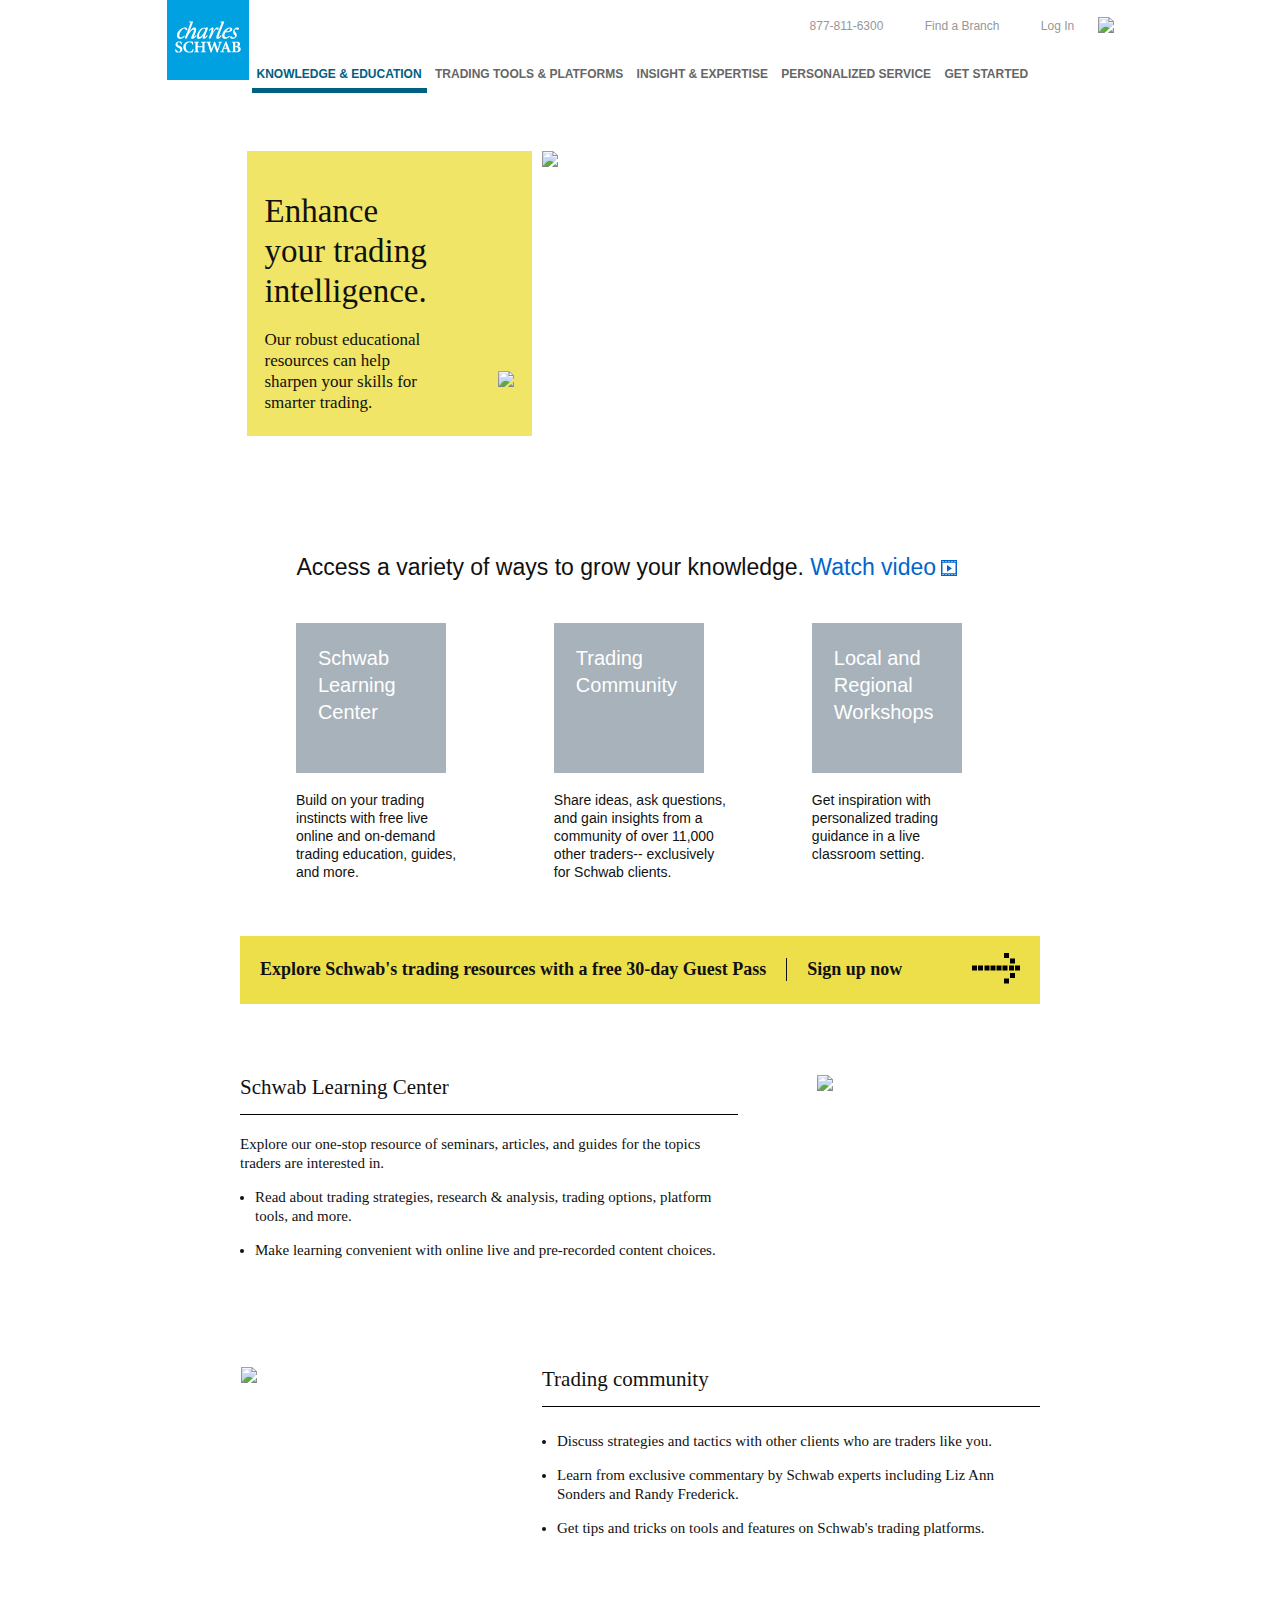
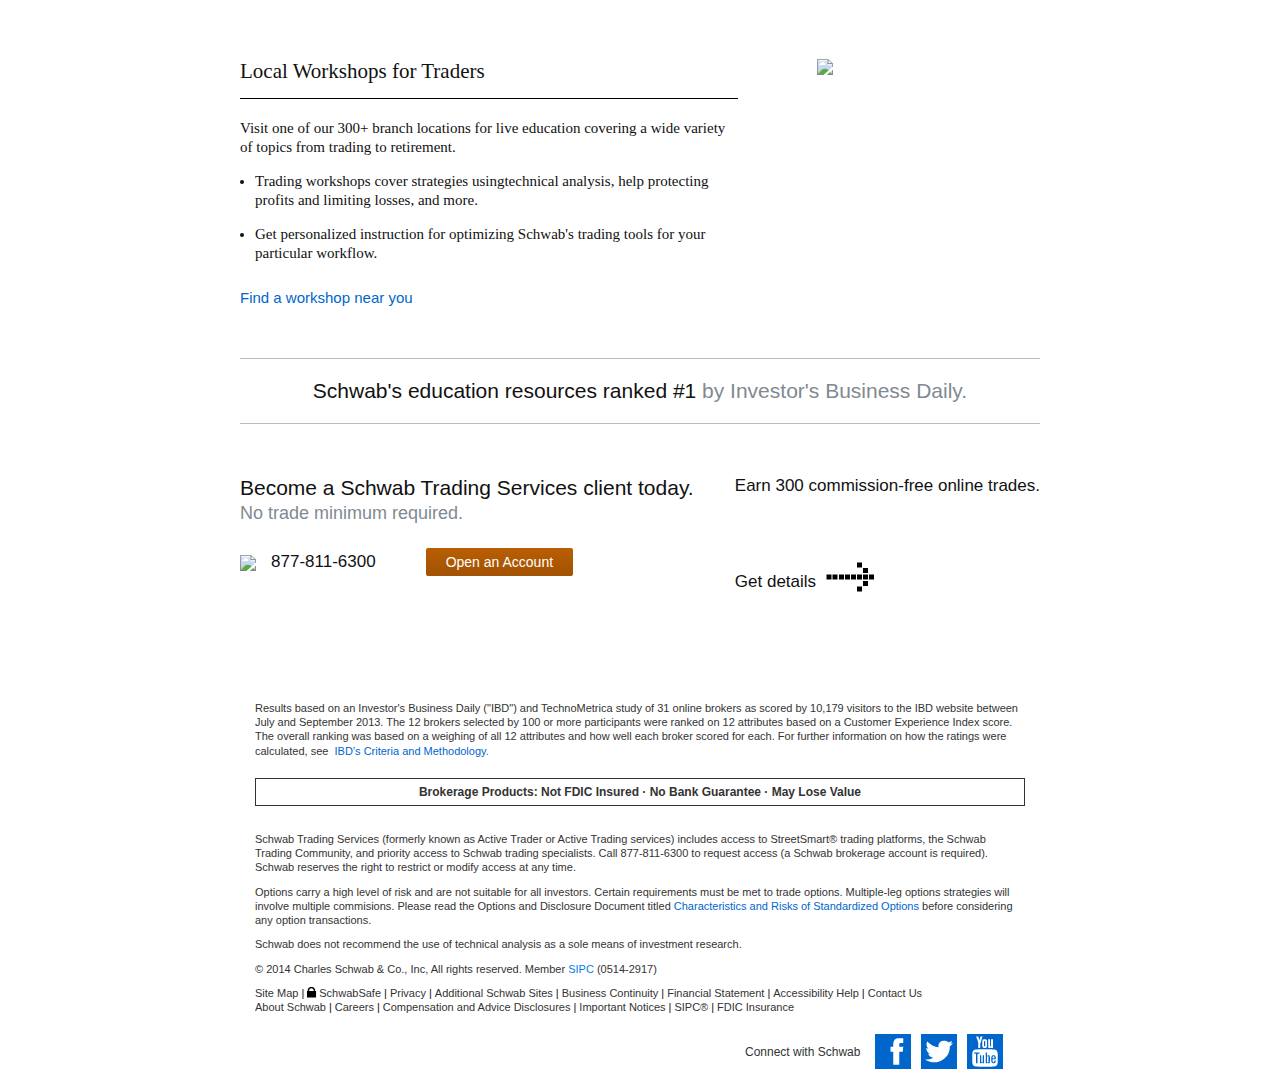
==== commit b4287d80: "removed duplictate files. merged site let css into a main structure file in global files. I left the" ====
--- a/Responsive/Education/index.html
+++ b/Responsive/Education/index.html
@@ -9,6 +9,7 @@
 	<link href="../GlobalFiles/css/main.css" type="text/css" rel="stylesheet" />
 	<link href="../GlobalFiles/css/video-js.css" rel="stylesheet">
 	<link href="css/hpt-sitelet.css" type="text/css" rel="stylesheet" />
+	<link href="../GlobalFiles/css/site-structure.css" type="text/css" rel="stylesheet" />
 </head>
 
 <body class="options option-6">
@@ -18,7 +19,7 @@
 	<header role="banner">
 		<div class="site-cntr">
 			<a href="http://www.schwab.com" class="schwab-logo">
-				<h1><img src="images/logo.png" alt="Charles Schwab"></h1>
+				<h1><img src="../GlobalFiles/images/logo.png" alt="Charles Schwab"></h1>
 			</a>
 			<a id="sts-text" class="hideAbove590" href="index.html#">Schwab Trading Services</a>
 			<div class="clear"></div>
@@ -88,7 +89,7 @@
 					<div id="hero-headline">Enhance your trading intelligence.</div>
 					<div id="hero-subline">Our robust educational resources can help sharpen your skills for smarter trading.</div><br>
 				</div>
-				<div id="video-play" class="right"><img src="images/video-play.png" /></div>
+				<div id="video-play" class="right"><img src="../GlobalFiles/images/video-play.png" /></div>
 			</div>
 
 			<img id="hero-STS-image" src="images/STSbox.gif" />
@@ -278,7 +279,7 @@
 
 					<div id="contact-floats">
 						<div id="telephone-wrapper">
-							<img id="telephone-image" src="images/Telephoneicon.png" />
+							<img id="telephone-image" src="../GlobalFiles/images/Telephoneicon.png" />
 							<a href="tel:877-811-6300" id="phoneNumber">877-811-6300</a>
 						</div>
 						<a id="accountButton" href="http://activetrader.schwab.com/trading-services/get-started/default.aspx">
@@ -289,7 +290,7 @@
 
 				<div class="offerBox2 hideAbove590">
 					<div class="arrow-block">
-						<img class="small-arrow" src="images/arrow.png" />
+						<img class="small-arrow" src="../GlobalFiles/images/arrow.png" />
 					</div>
 					<div class="offer2-text-wrapper">
 						<span class="earn-cta">Explore our trading resources with a free <nobr>30-day Guest Pass.</nobr><span><br>
@@ -305,7 +306,7 @@
 						<span class="earn-cta fw-normal">Earn 300 commission-free online&nbsp;trades.<span><br>
 						<a class="getDetailsButton" href="http://activetrader.schwab.com/trading-services/get-started/">
 							<span class="getDetailsText">Get details <span class="hideAbove590">&gt;</span></span>
-							<img class="sign-up-arrow hideBelow590" src="images/arrow.png" />
+							<img class="sign-up-arrow hideBelow590" src="../GlobalFiles/images/arrow.png" />
 					</div>
 						</a>
 					</div>
@@ -317,15 +318,15 @@
 			<div id="contactWrapper" class="hideAbove590">
 				<div id="contactIcons">
 					<a class="contactIcon" href="tel:8778116300">
-						<img class="contactImage" src="images/contact-phone.jpg" />
+						<img class="contactImage" src="../GlobalFiles/images/contact-phone.jpg" />
 						<span>877-811-6300</span>
 					</a>
 					<a class="contactIcon" href="https://client.schwab.com/Public/BranchLocator/AccessSchwab.aspx">
-						<img class="contactImage" src="images/contact-branch.jpg" />
+						<img class="contactImage" src="../GlobalFiles/images/contact-branch.jpg" />
 						<span>Find a branch</span>
 					</a>
 					<a class="contactIcon last" href="https://client.schwab.com/Login/SignOn/CustomerCenterLogin.aspx">
-						<img class="contactImage" src="images/contact-login.jpg" />
+						<img class="contactImage" src="../GlobalFiles/images/contact-login.jpg" />
 						<span>Log in</span>
 					</a>
 				</div>
--- a/Responsive/Education/css/hpt-sitelet.css
+++ b/Responsive/Education/css/hpt-sitelet.css
@@ -1,93 +1,3 @@
-.hideAbove340 {display: none;}
-.hideAbove480 {display: none;}
-.hideAbove590 {display: none;}
-.hideAbove730 {display: none;}
-.hideAbove767 {display: none !important;}
-.hide {display: none;}
-.bg-white { background-color:#fff !important; }
-body { 
-	overflow:visible;
-}
-
-
-/* Top Navigation Styling */
-header,
-.page-margins {
-		margin: 0 auto;
-		width: 93%;
-		max-width: 947px;
-}
-.nav-l1 {
-		padding-left: 85px;
-}
-.nav-l1 > li > .nav-item {
-		padding: 5px 5px;
-}
-.nav-list-cntr {
-		margin-bottom: 0px;
-		border-bottom: none;
-}
-.site-cntr {
-		position: relative;
-}
-#top_nav {
-		height: 30px;
-		margin: 15px 0px 0 0;
-		display: inline-block;
-		vertical-align: top;
-		position: absolute;
-		top: 0px;
-		right: 0px;
-}
-#top_nav .top-nav-item {
-		display: inline-block;
-		height: 15px;
-		vertical-align: middle;
-		margin: 0 20px 0 0;
-		padding: 3px 0 0 0;
-}
-#top_nav .top-nav-item a,
-#top_nav .top-nav-item span {
-		text-decoration: none;
-}
-.top-nav-icon.phone-icon {
-		background-position: -32px 0px;
-}
-.top-nav-icon.branch-icon {
-		background-position: -15px 0px;
-}
-.top-nav-icon {
-		width: 15px;
-		height: 13px;
-		float: left;
-		background: url('http://activetrader.schwab.com/trading-services/master/img/top-nav-sprite.png') no-repeat 0 0 transparent;
-}
-#top_nav .top-nav-item.last {
-		margin-right: 0px;
-		padding: 0;
-}
-#top_nav .top-nav-item .top-nav-text {
-		float: left;
-		color: #979797;
-		font-size: 12px;
-		text-decoration: none;
-		vertical-align: top;
-		line-height: 16px;
-		margin: 0 0 0 3px;
-}
-.nav-item {
-		text-align: center;
-}
-.nav-l1 li {
-		display: inline-block;
-		float: none;
-}
-.hiddenHeaderBR {
-		display: none;
-}
-
-
-
 /* Hero Image */
 #hero-wrapper {
 	width:100%;
@@ -136,1353 +46,3 @@
 	vertical-align: top;
 }
 
-
-/* Video */
-.video-link {
-		cursor: pointer;
-}
-#video-overlay {
-		display: none;
-		width: 100%;
-		height: 100%;
-		opacity: 0;
-		-ms-filter: "progid:DXImageTransform.Microsoft.Alpha(Opacity=0)";
-		position: fixed;
-		background-color: #CCC;
-		background-color: rgba(204,204,204,0.5);
-		top:0;
-		left:0;
-		z-index: 999999;
-}
-#video-overlay #video-border {
-		background: url("../images/transparent.png");
-		-webkit-border-radius: 3px;
-		-moz-border-radius: 3px;
-		border-radius: 3px;
-		margin: 100px auto;
-		max-width: 480px;
-		width: 90%;
-		padding: 15px;
-}
-#video-overlay #video-header {
-		height: 30px;
-		background-color: #005cb3;
-}
-#video-overlay #video-close {
-		background: url("../images/video-close.png") no-repeat right 4px;
-		color: white;
-		cursor: pointer;
-		float: right;
-		font: 13px/30px Arial, sans-serif;
-		margin-right: 6px;
-		padding-right: 22px;
-}
-#video-overlay #video-screen {
-		width: 100%;
-}
-.vjs-default-skin { color: #f5f5f5; }
-.vjs-default-skin .vjs-play-progress,
-.vjs-default-skin .vjs-volume-level { background-color: #4f4f4f }
-.vjs-default-skin .vjs-big-play-button { display: none;}
-.vjs-default-skin .vjs-control-bar { background: rgba(0,92,171,0.8); display: block; }
-.vjs-default-skin .vjs-slider { background: rgba(0,92,171,0.2333333333333333) }
-.vjs-default-skin .vjs-control-bar { font-size: 80% }
-.video-js {padding-top: 56.25%}
-.vjs-fullscreen {padding-top: 0px}
-.nav-l1 li {font-size:12px;}
-
-
-/* Middle Content */
-#middle-content {
-		margin: 50px auto 0;
-		max-width: 949px;
-		box-sizing:border-box;
-		padding: 0 100px;
-		font-family: 'CharlesModern', 'Helvetica', Arial, sans-serif;
-		font-weight: 300;
-		font-style: normal;
-		width: 100%;
-}
-#middle-content .video-description {
-	color:#111;
-	font-size: 23px;
-	line-height: 31px;
-	display: inline-block;
-	vertical-align: middle;
-	width:99%;
-}
-#middle-content .video-description div { text-align:center; padding-right: 15px;}
-#middle-content #earn-trades {
-		background-color: #425563;
-		margin-left: 4%;
-		vertical-align: middle;
-		width: 21%;
-}
-
-
-/* Info Box Content */
-
-#info-box-content {
-		margin-top: 40px;
-		text-align: center;
-}
-#info-box-content > * {vertical-align: top;}
-#info-box-content p {text-align: left;}
-
-.info-box-wrap {
-	display: inline-block;	
-	text-align: left;
-	box-sizing:border-box;
-	width: 23%;
-}
-.mid-box { 
-	margin:0 11%;
-}
-
-.info-box-wrap a{
-		width: 150px;
-		display: block;
-}
-
-
-
-
-.info-box{
-		position: relative;
-		overflow: hidden;
-		background: #a7b2ba;
-}
-.info-box:before{
-		content: "";
-		display: block;
-		padding-top: 100%;
-}
-.info-box-text{
-		position:  absolute;
-		top: 0;
-		left: 0;
-		bottom: 0;
-		right: 0;
-		color: white;
-		padding: 22px 22px 0 22px;
-}
-.info-box-text div {
-	 display: table;
-	 width: 100%;
-	 height: 100%;
-}
-.info-box-text p {
-		font-size: 20px;
-		line-height: 27px;
-		margin: 0;
-		color: #fff;
-}
-.info-text{
-		font-family: Arial;
-		font-size: 14px;
-		line-height: 18px;
-		color:#333;
-}
-.info-text p { margin-top:18px; color:#111;}
-
-
-
-/* Guest Pass */
-.guest-pass{
-	width: 100%;
-	background: #eddf4a;
-	height: 68px;
-	box-sizing:border-box;
-	padding: 22px 20px;
-	font-size: 18px;
-	font-weight: 700;
-	position: relative;
-	max-width: 808px;
-	margin: 45px auto 0;
-	font-family:'CharlesModern'; 
-}
-.guest-pass h2 { float: left; color: #111;}
-.guest-pass h2:last-child { 
-	margin-left: 20px; border-left: 1px solid #111; padding-left: 20px;
-}
-.guest-pass h2:last-child span {
-	background: url('../images/arrow2x.png') no-repeat; 
-	position: absolute;
-	height: 39px;
-	width: 48px;
-	background-size: contain;
-	top: 14px;
-	right: 20px;
-}
-
-.sign-up-text { }
-.sign-up-arrow{width:48px;}
-
-
-
-/* Mid Information Boxes */
-.mid-info-box { padding-top: 70px; }
-.mid-info-img-wrap {
-  float: right;
-  width: 222px;
-  border: 1px solid transparent;
-}
-#mid-info-1 { height:222px;}
-#mid-info-2 { height:222px;}
-.mid-info-img-swap { float:left;}
-
-.mid-info-text-wrap { 
-	font-family:'CharlesModern'; 
-	margin-bottom:1px;
-  margin-right: 302px;    
-}
-.mid-info-text-swap { margin-right:0; margin-left:302px;}
-.mid-info-text-wrap h1 {
-	font-family:'CharlesModern'; 
-	font-size:21px; 
-	color:#111;
-}
-.mid-info-text-wrap hr {
-		border:none;
-		height:1px;
-		color: #333;
-		background-color: black;
-		margin-top:13px;
-		margin-bottom:20px;
-}
-.mid-info-text-wrap p { 
-	font-size:15px; 
-	line-height: 19px; 
-	color:#111;
-}
-.mid-info-text-wrap li { 
-	font-size:15px; 
-	line-height: 19px; 
-	color:#111;
-	padding:5px 0 10px 0;
-}
-.mid-info-text-wrap ul { list-style-type:disc; margin-left:15px;}
-.mid-info-text-wrap a { 
-		font-size:15px;
-		font-family: Arial;
-		line-height: 18px;
-		color:#0066cc;
-}
-
-
-
-/* Next Page Arrows */
-.next-page-container{
-		width: 100%;
-		height: 30px;
-		margin: 40px 0 20px 0;
-}
-.next-page-container a{text-decoration:none; color:#111;}
-.next-page-container img{margin-top:5px;}
-.next-page-container span{margin-left:10px; margin-right:10px;}
-.spacer{min-height:50px; width:100%;}
-
-
-
-/* Bottom Content */
-#bottom-content {
-		margin: 0 auto 20px;
-		max-width: 800px;
-		width: 100%;
-}
-#bottom-content #large-tagline-wrapper {
-		border: 1px black solid;
-		border-left: none;
-		border-right: none;
-		margin-top: 50px;
-		margin-bottom: 50px;
-		padding: 20px 33px;
-		text-align: center;
-}
-#bottom-content #large-tagline {
-		color: #111;
-		font-size: 21px;
-		font-family: 'CharlesModern', 'Helvetica', Arial, sans-serif;
-		line-height: 24px;
-		font-style: normal;
-}
-#bottom-content #large-tagline span {color: #7f8a92;}
-#bottom-content #tagline-cta {
-		display: none;
-		float: right;
-		margin-top: 10px;
-}
-#bottom-content #offerBanner {
-		color: #111;
-		font-family: 'CharlesModern', Arial, sans-serif;
-		font-style: normal;
-		font-weight: 300;
-		font-size: 18px;
-		padding-bottom: 20px;
-		overflow: auto;
-		clear:both;
-}
-#bottom-content #offerHeadline {
-		font-weight: normal;
-		font-size: 21px;
-		color:#111;
-}
-#bottom-content .getDetailsText {
-		color: #111;
-		position: relative;
-		bottom: 10px;
-		margin-right: 5px;
-}
-.getDetailsArrow {width:55px;}
-#bottom-content #offerBox1 {
-		color: #111;
-		float: left;
-		font-family: 'CharlesModern', Arial, sans-serif;
-		font-style: normal;
-		font-weight: 300;
-}
-#bottom-content #offerSubLine {
-		color: #7f8a92;
-		display: block;
-}
-.earn-cta {
-		font-size: 17px;
-		font-weight: 400;
-		line-height: 22px;
-		color:#111;
-}
-.earn-cta a {text-decoration:none;}
-#bottom-content #offerBox1 #telephone-wrapper {
-		display: inline-block;
-		margin-top: 25px;
-}
-#bottom-content #offerBox1 #telephone-image {
-		vertical-align: text-bottom;
-		width: 29px;
-}
-#bottom-content .offerBox2 {
-		margin-bottom:8px;
-		float: right;
-}
-#bottom-content .offerBox2 .getDetailsButton {
-		display: block;
-		margin-top: 60px;
-}
-#bottom-content .offerBox2 .getDetailsButton:hover { text-decoration: underline;}
-#bottom-content #phoneNumber {
-		margin-right: 45px;
-		margin-left: 10px;
-		font-family: Arial;
-		font-size:17px;
-		color:#111;
-		text-decoration: none;
-}
-#accountButton { text-decoration: none; color:#fff;}
-.acct-btn {
-		background: linear-gradient(#b95e04, #a25203);
-		border-radius:2px;
-		text-decoration: none;
-		font-family: Arial;
-		font-size: 14px;
-		padding: 6px 20px;
-		line-height:24px;
-}
-.acct-btn:hover{background: linear-gradient(#a05103, #864403);}
-.call-us { background: linear-gradient(#70808a, #5a676f);}
-.call-us:hover { background: linear-gradient(#5a676f, #4f5a61);}
-#bottom-content #pageDisclaimer {
-		padding: 0px;
-		margin: 0 15px 35px 15px;
-}
-.legal {
-		font-size: 11px;
-}
-.legal.bold {
-		font-weight: bold;
-}
-.fltLt {
-		float: left;
-}
-.no-wrap {
-		white-space: nowrap;
-}
-#ftCnt { margin-top:20px;}
-.ftLnks ul {
-		overflow: hidden;
-		list-style: none outside none;
-		margin: 0;
-		padding: 0;
-}
-.ftLnks li {
-		float: left;
-		padding-right: 3px;
-}
-.ftLnks a {
-		color: #333;
-}
-.footer-lock {
-		background-position: 0 -439px;
-		padding-left: 12px;
-}
-.footer-connect {
-		float: right;
-		display: -moz-inline-stack;
-		display: inline-block;
-		zoom: 1;
-		font-size: 13px;
-		position: static !important;
-		margin-top:20px;
-}
-.footer-connect.hideAbove590 {
-		display: none;
-}
-.footer-connect .hdln-connect {
-		display: -moz-inline-stack;
-		display: inline-block;
-		zoom: 1;
-		line-height: 26px;
-		float: left;
-		margin-top:5px;
-		margin-right: 15px;
-		padding: 0;
-		font-weight: normal;
-}
-.footer-connect .social-sprite {
-		float: left;
-		width: 36px;
-		height: 36px;
-		margin-right: 25px;
-		background: url('../images/social-sprite.png') no-repeat;
-		text-indent: -9999px;
-}
-.footer-connect .social-sprite.youtube {
-		margin-right: 0;
-		background-position: -123px 0;
-}
-.footer-connect .social-sprite.twitter {
-		background-position: -62px 0;
-}
-.footer-connect .social-sprite.facebook {
-		background-position: 0 0;
-}
-.footer-connect.hideBelow590 .social-sprite {
-		margin-right: 10px;
-}
-#sitemapSection {font-family:Arial; font-size:11px; line-height: 14px; color:#111;}
-
-
-
-
-
-/* --------------------------------------------------------
-
-  960px
-
--------------------------------------------------------- */
-@media (max-width: 954px) {
-		.hiddenHeaderBR {
-				display: inline;
-		}
-		.schwab-logo img {
-				width: 70px;
-		}
-		.nav-l1 {
-				margin-top: -14px;
-				padding-left: 79px;
-		}
-		.nav-list-cntr {
-				margin-bottom: 14px;
-		}
-
-
-		/* Hero 960 */
-		#hero-wrapper {
-			background-position: top left;
-			width: 100%;
-			height: 350px;
-			overflow:hidden;
-		}
-		#hero-yellow-box{
-			width:275px;
-			height:275px;
-		}
-		#hero-text-wrap {
-			width: 175px;
-			margin:30px 0 0 18px;
-		}
-		#hero-headline{
-			font-size: 30px;
-			line-height: 37px;
-		}
-		#hero-subline {
-			font-size: 15px;
-			line-height: 19px;
-		}
-		#video-play {
-			padding-top:213px;
-			padding-right:16px;
-		}
-
-
-
-		/* Info Box Top Content 960 */
-		.info-box-wrap {
-
-		}
-		.info-box-wrap a {
-			width: 125px;
-			height: 125px;
-			
-		}
-		.mid-box {
-				margin: 0 14%;
-		 }
-		.info-box-text p { font-size: 18px; line-height: 23px;}
-		.info-text{ font-size: 12px; line-height: 16px; width:109%;}
-
-		.mid-info-box { padding-top: 60px;}
-		.mid-info-text-wrap h1 { font-size:15px; line-height: 21px;}
-		.mid-info-text-wrap p { font-size:13px; line-height: 17px; color:#333;}
-		.mid-info-text-wrap li { font-size:13px; line-height: 17px; color:#111;}
-
-		#bottom-content #offerBanner {
-				font-size: 17px;
-				width: 100%;
-		}
-		#bottom-content #offerBox1 {
-				padding: 0;
-				margin: 0;
-				width: 65%;
-		}
-		#bottom-content #offerHeadline {
-				font-weight: normal;
-				font-size: 18px;
-				line-height:23px;
-		}
-		#bottom-content #offerSubLine {
-				font-size: 18px;
-				line-height: 23px;
-		}
-		.earn-cta { font-size: 15px;line-height: 21px;}
-		#bottom-content .offerBox2 {
-				float: right;
-				width: 31%;
-				font-weight:400;
-		}
-		#bottom-content .offerBox2 .getDetailsButton {
-				margin-top: 30px;
-		}
-		#bottom-content #phoneNumber {
-				margin-right: 20px;
-		}
-		.legal {
-				font-family:Arial;
-				font-size: 11px;
-				line-height: 14px;
-				color:#111;
-		}
-		#top_nav .top-nav-item .top-nav-text {
-				font-size: 11px;
-		}
-
-		#middle-content .video-description {
-				font-size: 19px;
-				line-height: 26px;
-		}
-		#middle-content .features-list {
-				margin-top: 20px;
-		}
-		#middle-content .feature-section .feature-header {
-				font-size: 13px;
-				margin-bottom: 4px;
-		}
-		#middle-content .feature-section .feature-description {
-				font-size: 13px;
-				line-height: 18px;
-		}
-		#middle-content #learn-more-tagline {
-				font-size: 13px;
-		}
-
-		#bottom-content #large-tagline-wrapper {
-				padding: 25px 0;
-		}
-		#bottom-content #large-tagline { font-size: 19px; line-height: 22px; }
-		#bottom-content #tagline-cta {
-				display: none;
-		}
-}
-
-
-
-
-/* --------------------------------------------------------
-
-  768px
-
--------------------------------------------------------- */
-@media (max-width: 768px) {
-		.hideAbove767 { display: block !important; }
-
-		body { border-left: 1px #d7d7d7 solid; margin-left: -1px; }
-		header { width: 100%; }
-		header .site-cntr { height: 50px; background-color: black; padding-bottom: 0; }
-		.menu-get-started { display: none !important; }
-		.site-cntr .mobile-nav { background-image: url('../images/nav-collapsed-light.png'); }
-		.nav-list-cntr { left: -250px;}
-		.nav-item-cta { padding-left: 15px; }
-		.nav-l1 { margin-top: -14px; padding-left: 0; }
-		#top_nav { margin-right: 7.5%; }
-		#top_nav .top-nav-item .top-nav-text { color: #d1d1d1; }
-		#top_nav .top-nav-icon { display: none; }
-		#top_nav .top-nav-item { margin-right: 25px; }
-		.active { background-color: #d9d9d9;}
-		.nav-item-cta { padding-top: 36px; }
-		.nav-item-cta .btn-cta {
-			font-size: 14px;
-			height: 36px;
-			line-height: 36px;
-			padding: 0;
-			width: 204px;
-		}
-		.nav-item-cta .btn-cta .call-us { margin-top: 12px; }
-		.schwab-logo img { width: 50px; }
-
-
-		/* Hero 768 */
-		#hero-wrapper {
-			margin-left:-2px;
-			height: 315px;
-			width: 768px;
-			background: url("../images/hero-768.jpg") no-repeat 100% 40%;
-
-		}
-		#hero-yellow-box{
-			width:230px;
-			height:230px;
-		}
-		#hero-text-wrap {
-			width: 145px;
-			margin: 25px 0 0 18px;
-		}
-		#hero-headline{
-			font-size: 27px;
-			line-height: 32px;
-		}
-		#hero-subline {
-			font-size: 14px;
-			line-height: 18px;
-			margin-top:14px;
-		}
-		#video-play {
-			padding-top: 188px;
-		}
-		#video-play img {
-			width: 27px;
-		}
-		#hero-STS-image { width:17%;}
-
-
-		/* Middle Content 768 */
-		.info-box-text { padding: 18px 18px 0 18px;}
-		#middle-content {
-			margin-top: 25px;
-			margin-bottom: 0;
-			width: 100%;
-			padding: 0 93px;
-		}
-		#bottom-content #large-tagline { font-size: 16px;line-height:22px; color:#222;}
-
-
-
-		/* Guest Pass 768 */
-		/*.guest-pass { height:55px;}
-		.guest-pass-text { font-size:14px; margin-top:7px;}
-		.guest-pass-sign-up { font-size:14px; margin-top:6px;}*/
-		/*.sign-up-arrow { width:45px; height: 20px; width: auto; margin-bottom:4px;}
-		.getDetailsText { margin-top:15px;}*/
-
-		.mid-info-pad-right {margin-right:2%;}
-		.mid-info-text-wrap h1 { font-weight:normal; color:#111;}
-
-		/* mobile nav menu */
-		.nav-l1 { margin-top: 0; }
-		.nav-l1 li { display: block; }
-		.nav-item-cta { padding-left: 25px; }
-		.nav-l1 > li > .nav-item { padding: 0; }
-		.nav-item { text-align: left; }
-		.hiddenHeaderBR { display: none; }
-}
-
-
-
-
-/* --------------------------------------------------------
-
-  730px
-
--------------------------------------------------------- */
-@media (max-width: 730px) {
-		.hideBelow730 { display:none; }
-		.hideAbove730 { display:inline-block;}
-
-		/* Hero 768 */
-		#hero-wrapper {
-			height: 280px;
-		}
-		#hero-yellow-box{
-			width:200px;
-			height:200px;
-		}
-		#hero-text-wrap {
-			width: 125px;
-			margin: 20px 0 0 14px;
-		}
-		#hero-headline{
-			font-size: 23px;
-			line-height: 27px;
-		}
-		#hero-subline {
-			font-size: 12px;
-			line-height: 16px;
-			margin-top: 12px;
-		}
-		#video-play {
-			padding: 158px 15px 0 10px;
-		}
-
-		.chevron {font-size: 1.1em;}
-		/* Guest Pass */
-		/*.guest-pass-text { 
-			font-size: 12px;
-		}
-		.guest-pass-sign-up { font-size:12px;}
-		.guest-pass-arrow { padding-top: 4px; float:none;}*/
-}
-
-
-
-
-
-/* --------------------------------------------------------
-
-  590px
-
--------------------------------------------------------- */
-@media (max-width: 590px) {
-		.hideBelow590 { display: none !important; }
-		.hideAbove590 { display: inline-block; }
-
-		.page-margins { margin: 0; width: 100%; }
-
-		header .site-cntr { margin-bottom: 35px; }
-		.site-cntr #sts-text {
-				color: #fff;
-				float: right;
-				font-family: 'CharlesModern', Arial, sans-serif;
-				font-style: normal;
-				font-weight: bold;
-				font-size: 13px;
-				line-height: 50px;
-				margin-right: 15px;
-		}
-		.nav-item-cta .call-us { margin-top:12px; }
-
-		#taglines { width:100%;}
-		#main-tagline {
-				color: #111;
-				display: block;
-				font-family: 'CharlesModern', Arial, sans-serif;
-				font-style: normal;
-				font-weight: 300;
-				font-size: 26px;
-				line-height: 32px;
-				margin-bottom: 5px;
-				padding-left: 15px;
-				width:94%;
-		}
-		#main-subline {
-				color: #333;
-				display: block;
-				font: 13px/17px Arial, sans-serif;
-				margin-bottom: 15px;
-				margin-left: 15px;
-				width:94%;
-		}
-
-
-		/* Hero 590px */
-		#hero-wrapper {
-			overflow:visible;
-			width: 100%;
-			max-width:94%;
-			height: 100%;
-			margin: 0 15px;
-			/*background: url("../images/hero-480.jpg") no-repeat 100% 40%;*/
-			background-size: cover;
-			text-align: center;
-		}
-		#hero-image { z-index:-1; }
-
-		#mobile-play-button {
-				background-color: rgb(66, 85, 99);
-				background-color: rgba(66, 85, 99, 0.8);
-				margin: 58px auto;
-				z-index: 2;
-		}
-		#earn-trades-wrapper {
-				background-color: #ede04a;
-				color: #111;
-				display: block;
-				font-family: 'CharlesModern', Arial, sans-serif;
-				font-style: normal;
-				font-weight: 700;
-				font-size: 16px;
-				margin: 10px 0;
-				overflow: auto;
-				padding: 12px 15px;
-		}
-
-
-		/* Offer3 590 */
-		#earn-trades-wrapper #earn-trades-text { display: block; float: left; }
-		#earn-trades-wrapper #earn-trades-link {
-				color: #111;
-				float: right;
-				font-weight: 300;
-		}
-		.offer3-text-wrapper {
-				margin: 15px 0 6px 0;
-				height: 40px;
-				width: 100%;
-				background-color: #ede04a;
-				font-family: 'CharlesModern', Arial, sans-serif;
-				padding: 10px 15px 0;
-				box-sizing: border-box;
-		}
-		.earn-cta {
-		}
-		.offer3-text-wrapper > span {
-			font-weight:700;
-			font-size:16px;
-			line-height:20px;
-			color:#111;
-		}
-		.offer3-text-wrapper .get-details{
-			font-size:15px;
-			font-weight:400;
-		}
-		.get-details span { font-size:1.05em; font-weight:400; margin-left:0; color:#111;}
-
-		.offerBox2 { 
-				height:50px;
-		}
-
-		/* Mid Page Content 590 */
-		#middle-content .video-description {
-				background-color: #f1f1f1;
-				font-size: 15px;
-				line-height: 22px;
-				height: 125px;
-				margin-bottom: 25px;
-				padding: 30px 30% 30px 4%;
-				position: relative;
-				width: 66%;
-		}
-
-		.mid-info-box{
-			padding: 20px 0 20px 10px;
-			margin-top:6px;
-			height:auto;
-			overflow:visible;
-			background-color: #f1f1f1
-		}
-		.shrink {
-			overflow:hidden;
-		}
-		.mid-info-box span{font-size: 2em;}
-
-		.info-box-text {
-			padding: 16px 16px 0 16px;
-		}
-		.info-box-text p { font-size: 1.48em;}
-
-		.mobile-only-info{
-			width:100%;
-			display:inline-block;
-			padding-bottom:10px;
-		}
-		.plus-minus {
-			display:inline-block;
-			vertical-align: top;
-			margin: -6px 5px 0 0;
-			width:14px;
-		}
-
-		.mobile-only-text { display:inline-block; width:90%; font-family:Arial;}
-		.mobile-only-text h1 { font-size:16px; line-height:20px; color: #0066cc; font-family: 'CharlesModern', Arial, sans-serif;}
-		.mobile-only-text p { font-size:13px;font-family:Arial; line-height: 17px;margin-bottom:0px;}
-
-		#mid-info-1 { height:100%;}
-		#mid-info-2 { height:100%;}
-		.mid-info-text-wrap { padding-left:24px; margin-right:0; }
-		.mid-info-text-wrap h1 { font-size:16px; line-height: 20px;}
-		.mid-info-text-wrap p { 
-			font-family:Arial;
-			font-size:13px;
-			line-height:17px;
-			color:#111;
-		}
-		.mid-info-text-wrap li { 
-			font-family:Arial;
-			font-size:13px;
-			line-height:17px;
-		}
-		.mid-info-text-wrap hr { display:none;}
-		.mid-info-text-swap { margin-left: 0; }
-
-
-		/* Bottom Content 590 */
-		#bottom-content {
-				width: 100%;
-		}
-		.acct-btn {
-				font-size: 17px;
-				padding: 10px 20px;
-				line-height:28px;
-		}
-		#bottom-content #large-tagline-wrapper {
-				margin: 25px 0;
-				text-align: left;
-				padding-left:15px;
-		}
-		#bottom-content #offerBanner {
-				border: none;
-				margin-bottom: 20px;
-				padding-bottom: 0;
-				padding-top: 0;
-				overflow: visible;
-		}
-		#bottom-content #offerBox1 {
-				margin-left: 15px;
-				margin-bottom: 30px;
-				width: 94%;
-		}
-		#bottom-content #offerBox1 #offerHeadline {
-				font-size: 20px;
-		}
-		#bottom-content #offerBox1 #offerSubLine {
-				font-size: 18px;
-				margin-top: 2px;
-		}
-		#bottom-content #offerBox1 #contact-floats {
-				float: left;
-				margin-top: 25px;
-		}
-		#bottom-content #offerBox1 #telephone-wrapper {
-				float: right;
-				margin-top: -23px;
-		}
-		#bottom-content #offerBox1 #accountButton {
-				float: right;
-				margin-right: 80px;
-		}
-		#bottom-content #offerBox1 #telephone-image {
-				display: block;
-				margin: 5px auto;
-		}
-		#bottom-content #phoneNumber {
-				display: block;
-				margin-right: 0;
-				color:#0066cc;
-		}
-
-		/* Bottom Offers 590 */
-		#bottom-content .offerBox2 {
-				width: 100%;
-				height:auto;
-				background-color: #f1f1f1;
-				float: none;
-				clear: both;
-		}
-		#bottom-content .offerBox2 .arrow-block {
-				width: 62px;
-				height: 60px;
-				margin-left: 15px;
-				background-color: #ede04a;
-				display:inline-block;
-				vertical-align: middle;
-		}
-		.small-arrow{padding-top:10px; width:50px; padding-left:5px;}
-		#bottom-content .offerBox2 .number-block {
-				width: 62px;
-				height: 100%;
-				margin: 0 0 0 15px;
-				background-color: #ede04a;
-				font-size: 29px;
-				font-weight: 300;
-				line-height: 57px;
-				text-align: center;
-				vertical-align: middle;
-		}
-		#bottom-content .offerBox2 .offer2-text-wrapper {
-				display: inline-block;
-				width: 78%;
-				padding: 7px 12px;
-				box-sizing: border-box;
-				vertical-align: middle;
-		}
-		.offerBox2 .earn-cta {
-			font-family: 'CharlesModern', Arial, sans-serif;
-			font-weight: 700;
-			font-size: 13px;
-			line-height: 18px;
-			color: #111;
-		}
-		.vert-align { vertical-align:middle; }
-		#bottom-content .offerBox2 .getDetailsButton {
-				display: inline-block;
-				margin-top: 0;
-		}
-		#bottom-content .offerBox2 .getDetailsText {
-				color: #0066cc;
-				font-size: 13px;
-				font-weight: normal;
-				position: static;
-				margin-right: 0;
-		}
-
-	 #contact-bar {
-				width:100%;
-				height:25px;
-				background-color: #ede04a;
-				margin-top:10px;
-				padding-top:2px;
-				display: block;
-		}
-		#contact-bar span {
-				padding-left: 15px;
-				color: #111;
-				font-size: 15px;
-				font-weight: normal;
-				line-height: 26px;
-			
-		}
-		#contactWrapper {
-				display: block;
-				margin-bottom:20px;
-		}
-		#contactIcons {
-				margin-top: 20px;
-				text-align: center;
-		}
-		.contactIcon {
-				display: inline-block;
-				margin-right: 13%;
-				width: 78px;
-		}
-		.contactIcon.last {
-				margin-right: 0;
-		}
-		#contactWrapper span {
-				display: block;
-				margin-top: 10px;
-				white-space: nowrap;
-		}
-		#bottom-content #intl-info {
-				color: #333;
-				font-size: 12px;
-				line-height: 16px;
-				margin-bottom: 25px;
-				margin-left:15px;
-		}
-		#bottom-content #intl-info > span {
-				font-weight: bold;
-				display: block;
-		}
-		#bottom-content #bottom-menu {
-				background-color: #e4e4e4;
-				/*margin-left: -3.5%;*/
-				padding: 10px 0 10px 15px;
-				width: 100%;
-		}
-		#bottom-content #bottom-menu .bottom-menu-column {
-				float: left;
-				width: 45%;
-				margin-left:17px;
-		}
-		#bottom-content #bottom-menu a {
-				color: #111;
-				font-size: 13px;
-				font-weight: bold;
-				line-height: 33px;
-		}
-
-		.footer-connect.hideAbove590 {
-				color: #222;
-				float: none;
-				display: block;
-				font-family: 'CharlesModern', Arial, sans-serif;
-				font-style: normal;
-				font-weight: 300;
-				font-size: 15px;
-				line-height: 19px;
-				padding: 0;
-				margin-bottom: 15px;
-				/*margin-left:15px;*/
-				width:100%;
-		}
-		.footer-connect.hideAbove590 div:first-child{
-			margin-left:15px;
-		}
-		.footer-connect .hdln-connect {
-				display: block;
-				float: none;
-				margin-bottom: 15px;
-		}
-		.footer-connect.hideAbove590 .sprite-g {
-				margin-right: 20px;
-		}
-		#pageDisclaimer { margin-left:15px;}
-}
-
-
-
-
-
-/* --------------------------------------------------------
-
-  480px
-
--------------------------------------------------------- */
-@media (max-width: 480px) {
-		.hideBelow480 { display: none;}
-		.hideAbove480 { display: inline-block;}
-
-		#hero-wrapper {
-			margin: 0 15px;
-			height:100%;
-			width:100%;
-			max-width:93%;
-			height: 158px;
-		}
-		#main-tagline { font-size: 26px; line-height:32px; margin-bottom: 20px; }
-		#main-subline { font-size: 13px; margin-bottom: 15px; }
-		#mobile-play-button { margin: 52px auto; width: 60px; }
-
-
-		/* Top Offer 480 */
-		.offer3-text-wrapper {  margin-bottom:0;}
-		.offer3-text-wrapper .get-details { float:right; padding-left:0; white-space: nowrap;}
-
-
-		/* Mid Information Boxes 480 */
-		.mid-info-box{
-			padding: 20px 0 20px 10px;
-			margin-top:6px;
-			height:auto;
-			overflow:visible;
-			background-color: #f1f1f1
-		}
-		.shrink {
-			overflow:hidden;
-		}
-		.mid-info-box span{font-size: 2em;}
-		.mobile-only-info{
-			width:100%;
-			display:inline-block;
-			padding-bottom:10px;
-		}
-		.plus-minus {
-			display:inline-block;
-			vertical-align: top;
-			margin: -6px 5px 0 0;
-			width:14px;
-		}
-
-		.mobile-only-text { display:inline-block; width:90%;}
-		.mobile-only-text h1 { font-size:16px; line-height:20px;}
-		.mobile-only-text p { 
-			font-size:13px;
-			font-family:Arial;
-			line-height:17px;
-			margin-bottom:0px;
-		}
-
-		.mid-info-wrapper { width:100%;}
-		.mid-info-text-wrap { padding-left:24px;}
-		.mid-info-text-wrap hr { display:none;}
-
-		/* Bottom Offers 480 */
-		#offerBanner { padding-top:0; border:none;}
-		#earn-trades-wrapper { font-size: 14px; }
-		#earn-trades-wrapper #earn-trades-text { float: none; }
-		#earn-trades-wrapper #earn-trades-link {
-				display: block;
-				float: none;
-				font-size: 13px;
-		}
-		#middle-content .video-description {
-				font-size: 12px;
-				line-height: 18px;
-				margin-top: 7px;
-				margin-bottom: 18px;
-				padding: 20px 34% 20px 4%;
-				width: 63%;
-		}
-		#middle-content #iphone-image {
-				top: -20px;
-				height: 205px;
-		}
-		#middle-content .feature-section .feature-description {
-				line-height: 17px;
-		}
-		#bottom-content #large-tagline-wrapper {
-				text-align: left;
-		}
-		#bottom-content #offerBanner {
-				/*border-top: 1px #e1e1e1 solid;*/
-				/*padding-top: 25px;*/
-		}
-		#bottom-content #offerBox1 {
-				margin-bottom: 25px;
-		 }
-		#bottom-content #offerBox1 #offerHeadline {
-				font-size: 20px;
-				line-height: 25px;
-				font-weight: normal;
-		}
-		#bottom-content #offerBox1 #offerSubLine {
-				font-size: 16px;
-		}
-		#bottom-content #offerBox1 #contact-floats {
-				margin-top: 25px;
-		}
-		#bottom-content #phoneNumber {
-				font-size: 16px;
-		}
-		#bottom-content #offerBox1 #accountButton {
-				float: none;
-		}
-		.offerBox2 .earn-cta { font-size:13px; line-height:17px;}
-		#bottom-content .offerBox2 .offer2-text-wrapper {
-				font-size: 15px;
-				width: 65%;
-		}
-		#bottom-content .offerBox2 .getDetailsButton {
-				display: block;
-		}
-		/*#bottom-content .offerBox2 .number-block {
-				margin-bottom: 20px;
-		}*/
-		#contactWrapper .contactIcon {
-				margin: 0 4%;
-		}
-		#bottom-content #intl-info > span {
-				display: block;
-		}
-}
-
-@media (max-width: 413px) {
-	.offer3-text-wrapper .get-details {
-		float: none;
-	}
-	.offer3-text-wrapper { width:100%; line-height:20px; padding-top:9px; margin-bottom:0; height:55px;}
-}
-
-
-/* --------------------------------------------------------
-
-  340px
-
--------------------------------------------------------- */
-
-@media (max-width: 340px) {
-		.hideAbove340 { display: inline-block; }
-		header .site-cntr { margin-bottom: 45px; }
-		#main-tagline { margin-bottom: 18px; }
-		#main-subline { margin-bottom: 20px; line-height: 17px; }
-
-		/* Hero 340px */
-		#hero-wrapper {
-			overflow:visible;
-			width: 100%;
-			max-width:91%;
-			height: 100%;
-			background: url("../images/hero-320.jpg") no-repeat 100% 40%;
-			background-size: cover;
-			text-align: center
-		}
-
-		.offer3-text-wrapper { width:100%; line-height:20px; padding-top:9px; margin-bottom:0; height:55px;}
-		.offer3-text-wrapper .earn-cta { font-size: 15px; }
-		.offer3-text-wrapper .get-details { font-size: 13px !important; float:none; padding-left:0;}
-		.get-details span { font-size:15px;}
-
-		.mid-info-box { margin-top:8px; }
-		.mobile-only-info { padding-bottom:0;}
-		.mobile-only-text h1 { font-size:16px; color:#06c;}
-		.mobile-only-text p { font-size:13px; font-weight: normal;}
-		.mid-info-text-wrap { padding-left:22px;padding-top:20px;}
-		.mid-info-text-wrap p { font-size:13px; font-weight:400;}
-		.mid-info-text-wrap li { font-size:13px; font-weight:400;}
-		.mid-info-text-wrap li a { font-size:13px; font-weight:400;}
-
-		#bottom-content #offerBox1 { margin-bottom: 40px; }
-		#bottom-content #large-tagline-wrapper { margin-bottom:25px;}
-		#bottom-content #large-tagline { font-size:16px; line-height: 19px;}
-		#bottom-content #offerBox1 #offerHeadline { font-size: 22px; line-height: 27px;}
-		#bottom-content #offerBox1 #contact-floats { margin-top: 22px;}
-
-		#bottom-content .offerBox2 { height:91px; }
-		#bottom-content .offerBox2 .arrow-block { height:75px; width:75px; margin-left: 15px; margin: 8px 0px 8px 15px;}
-		#bottom-content .offerBox2 .offer2-text-wrapper { }
-		#bottom-content .offerBox2 .getDetailsText { margin-top:8px;}
-		.small-arrow { width:60px; height:auto; padding-top:14px; padding-left:8px;}
-		.earn-cta .getDetailsButton {  margin-top:5px;}
-		#bottom-content .offerBox2 .number-block {box-sizing:border-box; height:75px; width:75px; padding: 10px 0 0 0px; margin: 8px 0px 8px 15px; font-size:38px; vertical-align: middle;}
-		
-		#contact-bar { font-size:15px; line-height: 17px; color:#222;padding-top:2px; height:25px;}
-		#contactIcons { margin-top:25px;}
-		#contactWrapper .contactIcon { margin: 0 8px; }
-
-		#bottom-content #bottom-menu { padding:20px 0 15px 0px;}
-		#bottom-content #bottom-menu a {font-size:12px; line-height:30px;}
-
-		.footer-connect .hdln-connect {line-height: 19px; margin-bottom: 15px;}
-}
-
-
-
-/*Miscilaneous Styles*/
-@media (max-width: 847px) {
-	.guest-pass {
-		font-size: 17px;
-	}
-}
-@media (max-width: 806px) {
-	.guest-pass {
-		font-size: 16px;
-		height: 63px;
-	}
-}
-@media (max-width: 740px) {
-	.guest-pass {
-		font-size: 15px;
-	}
-}
-@media (max-width: 730px) {
-	.guest-pass {
-		font-size: 14px;
-	}
-}
-@media (max-width: 690px) {
-	.guest-pass span{
-		display: none;
-	}
-}
-@media (max-width: 626px) {
-	.guest-pass {
-		padding: 20px 5px;
-	}
-}
--- a/Responsive/GlobalFiles/css/site-structure.css
+++ b/Responsive/GlobalFiles/css/site-structure.css
@@ -0,0 +1,1437 @@
+.hideAbove340 {display: none;}
+.hideAbove480 {display: none;}
+.hideAbove590 {display: none;}
+.hideAbove730 {display: none;}
+.hideAbove767 {display: none !important;}
+.hide {display: none;}
+.bg-white { background-color:#fff !important; }
+body { overflow:visible;}
+
+
+/* Top Navigation Styling */
+header,
+.page-margins {
+    margin: 0 auto;
+    width: 93%;
+    max-width: 947px;
+}
+.nav-l1 {
+    padding-left: 85px;
+}
+.nav-l1 > li > .nav-item {
+    padding: 5px 5px;
+}
+.nav-list-cntr {
+    margin-bottom: 0px;
+    border-bottom: none;
+}
+.site-cntr {
+    position: relative;
+}
+#top_nav {
+    height: 30px;
+    margin: 15px 0px 0 0;
+    display: inline-block;
+    vertical-align: top;
+    position: absolute;
+    top: 0px;
+    right: 0px;
+}
+#top_nav .top-nav-item {
+    display: inline-block;
+    height: 15px;
+    vertical-align: middle;
+    margin: 0 20px 0 0;
+    padding: 3px 0 0 0;
+}
+#top_nav .top-nav-item a,
+#top_nav .top-nav-item span {
+    text-decoration: none;
+}
+.top-nav-icon.phone-icon {
+    background-position: -32px 0px;
+}
+.top-nav-icon.branch-icon {
+    background-position: -15px 0px;
+}
+.top-nav-icon {
+    width: 15px;
+    height: 13px;
+    float: left;
+    background: url('http://activetrader.schwab.com/trading-services/master/img/top-nav-sprite.png') no-repeat 0 0 transparent;
+}
+#top_nav .top-nav-item.last {
+    margin-right: 0px;
+    padding: 0;
+}
+#top_nav .top-nav-item .top-nav-text {
+    float: left;
+    color: #979797;
+    font-size: 12px;
+    text-decoration: none;
+    vertical-align: top;
+    line-height: 16px;
+    margin: 0 0 0 3px;
+}
+.nav-item {
+    text-align: center;
+}
+.nav-l1 li {
+    display: inline-block;
+    float: none;
+}
+.hiddenHeaderBR {
+    display: none;
+}
+
+
+/* Video */
+.video-link {
+    cursor: pointer;
+}
+#video-overlay {
+    display: none;
+    width: 100%;
+    height: 100%;
+    opacity: 0;
+    -ms-filter: "progid:DXImageTransform.Microsoft.Alpha(Opacity=0)";
+    position: fixed;
+    background-color: #CCC;
+    background-color: rgba(204,204,204,0.5);
+    top:0;
+    left:0;
+    z-index: 999999;
+}
+#video-overlay #video-border {
+    background: url("../images/transparent.png");
+    -webkit-border-radius: 3px;
+    -moz-border-radius: 3px;
+    border-radius: 3px;
+    margin: 100px auto;
+    max-width: 480px;
+    width: 90%;
+    padding: 15px;
+}
+#video-overlay #video-header {
+    height: 30px;
+    background-color: #005cb3;
+}
+#video-overlay #video-close {
+    background: url("../images/video-close.png") no-repeat right 4px;
+    color: white;
+    cursor: pointer;
+    float: right;
+    font: 13px/30px Arial, sans-serif;
+    margin-right: 6px;
+    padding-right: 22px;
+}
+#video-overlay #video-screen {
+    width: 100%;
+}
+.vjs-default-skin { color: #f5f5f5; }
+.vjs-default-skin .vjs-play-progress,
+.vjs-default-skin .vjs-volume-level { background-color: #4f4f4f }
+.vjs-default-skin .vjs-big-play-button { display: none;}
+.vjs-default-skin .vjs-control-bar { background: rgba(0,92,171,0.8); display: block; }
+.vjs-default-skin .vjs-slider { background: rgba(0,92,171,0.2333333333333333) }
+.vjs-default-skin .vjs-control-bar { font-size: 80% }
+.video-js {padding-top: 56.25%}
+.vjs-fullscreen {padding-top: 0px}
+.nav-l1 li {font-size:12px;}
+
+
+/* Middle Content */
+#middle-content {
+    margin: 50px auto 0;
+    max-width: 949px;
+    box-sizing:border-box;
+    padding: 0 100px;
+    font-family: 'CharlesModern', 'Helvetica', Arial, sans-serif;
+    font-weight: 300;
+    font-style: normal;
+    width: 100%;
+}
+#middle-content .video-description {
+  color:#111;
+  font-size: 23px;
+  line-height: 31px;
+  display: inline-block;
+  vertical-align: middle;
+  width:99%;
+}
+#middle-content .video-description div { text-align:center; padding-right: 15px;}
+#middle-content #earn-trades {
+    background-color: #425563;
+    margin-left: 4%;
+    vertical-align: middle;
+    width: 21%;
+}
+
+
+/* Info Box Content */
+
+#info-box-content {
+    margin-top: 40px;
+    text-align: center;
+}
+#info-box-content > * {vertical-align: top;}
+#info-box-content p {text-align: left;}
+
+.info-box-wrap {
+  display: inline-block;  
+  text-align: left;
+  box-sizing:border-box;
+  width: 23%;
+}
+.mid-box { 
+  margin:0 11%;
+}
+
+.info-box-wrap a{
+    width: 150px;
+    display: block;
+}
+
+
+
+
+.info-box{
+    position: relative;
+    overflow: hidden;
+    background: #a7b2ba;
+}
+.info-box:before{
+    content: "";
+    display: block;
+    padding-top: 100%;
+}
+.info-box-text{
+    position:  absolute;
+    top: 0;
+    left: 0;
+    bottom: 0;
+    right: 0;
+    color: white;
+    padding: 22px 22px 0 22px;
+}
+.info-box-text div {
+   display: table;
+   width: 100%;
+   height: 100%;
+}
+.info-box-text p {
+    font-size: 20px;
+    line-height: 27px;
+    margin: 0;
+    color: #fff;
+}
+.info-text{
+    font-family: Arial;
+    font-size: 14px;
+    line-height: 18px;
+    color:#333;
+}
+.info-text p { margin-top:18px; color:#111;}
+
+
+
+/* Guest Pass */
+.guest-pass{
+  width: 100%;
+  background: #eddf4a;
+  height: 68px;
+  box-sizing:border-box;
+  padding: 22px 20px;
+  font-size: 18px;
+  font-weight: 700;
+  position: relative;
+  max-width: 808px;
+  margin: 45px auto 0;
+  font-family:'CharlesModern'; 
+}
+.guest-pass h2 { float: left; color: #111;}
+.guest-pass h2:last-child { 
+  margin-left: 20px; border-left: 1px solid #111; padding-left: 20px;
+}
+.guest-pass h2:last-child span {
+  background: url('../../GlobalFiles/images/arrow2x.png') no-repeat; 
+  position: absolute;
+  height: 39px;
+  width: 48px;
+  background-size: contain;
+  top: 13px;
+  right: 20px;
+}
+
+.sign-up-text { }
+.sign-up-arrow{width:48px;}
+
+
+
+/* Mid Information Boxes */
+.mid-info-box { padding-top: 70px; }
+.mid-info-img-wrap {
+  float: right;
+  width: 222px;
+  border: 1px solid transparent;
+}
+#mid-info-1 { height:222px;}
+#mid-info-2 { height:222px;}
+.mid-info-img-swap { float:left;}
+
+.mid-info-text-wrap { 
+  font-family:'CharlesModern'; 
+  margin-bottom:1px;
+  margin-right: 302px;    
+}
+.mid-info-text-swap { margin-right:0; margin-left:302px;}
+.mid-info-text-wrap h1 {
+  font-family:'CharlesModern'; 
+  font-size:21px; 
+  color:#111;
+}
+.mid-info-text-wrap hr {
+    border:none;
+    height:1px;
+    color: #333;
+    background-color: black;
+    margin-top:13px;
+    margin-bottom:20px;
+}
+.mid-info-text-wrap p { 
+  font-size:15px; 
+  line-height: 19px; 
+  color:#111;
+}
+.mid-info-text-wrap li { 
+  font-size:15px; 
+  line-height: 19px; 
+  color:#111;
+  padding:5px 0 10px 0;
+}
+.mid-info-text-wrap ul { list-style-type:disc; margin-left:15px;}
+.mid-info-text-wrap a { 
+    font-size:15px;
+    font-family: Arial;
+    line-height: 18px;
+    color:#0066cc;
+}
+
+
+
+/* Next Page Arrows */
+.next-page-container{
+    width: 100%;
+    height: 30px;
+    margin: 40px 0 20px 0;
+}
+.next-page-container a{text-decoration:none; color:#111;}
+.next-page-container img{margin-top:5px;}
+.next-page-container span{margin-left:10px; margin-right:10px;}
+.spacer{min-height:50px; width:100%;}
+
+
+
+/* Bottom Content */
+#bottom-content {
+    margin: 0 auto 20px;
+    max-width: 800px;
+    width: 100%;
+}
+#bottom-content #large-tagline-wrapper {
+    border: 1px #bbbbbb solid;
+    border-left: none;
+    border-right: none;
+    margin-top: 50px;
+    margin-bottom: 50px;
+    padding: 20px 33px;
+    text-align: center;
+}
+#bottom-content #large-tagline {
+    color: #111;
+    font-size: 21px;
+    font-family: 'CharlesModern', 'Helvetica', Arial, sans-serif;
+    line-height: 24px;
+    font-style: normal;
+}
+#bottom-content #large-tagline span {color: #7f8a92;}
+#bottom-content #tagline-cta {
+    display: none;
+    float: right;
+    margin-top: 10px;
+}
+#bottom-content #offerBanner {
+    color: #111;
+    font-family: 'CharlesModern', Arial, sans-serif;
+    font-style: normal;
+    font-weight: 300;
+    font-size: 18px;
+    padding-bottom: 20px;
+    overflow: auto;
+    clear:both;
+}
+#bottom-content #offerHeadline {
+    font-weight: normal;
+    font-size: 21px;
+    color:#111;
+}
+#bottom-content .getDetailsText {
+    color: #111;
+    position: relative;
+    bottom: 10px;
+    margin-right: 5px;
+}
+.getDetailsArrow {width:55px;}
+#bottom-content #offerBox1 {
+    color: #111;
+    float: left;
+    font-family: 'CharlesModern', Arial, sans-serif;
+    font-style: normal;
+    font-weight: 300;
+}
+#bottom-content #offerSubLine {
+    color: #7f8a92;
+    display: block;
+}
+.earn-cta {
+    font-size: 17px;
+    font-weight: 400;
+    line-height: 22px;
+    color:#111;
+}
+.earn-cta a {text-decoration:none;}
+#bottom-content #offerBox1 #telephone-wrapper {
+    display: inline-block;
+    margin-top: 25px;
+}
+#bottom-content #offerBox1 #telephone-image {
+    vertical-align: text-bottom;
+    width: 29px;
+}
+#bottom-content .offerBox2 {
+    margin-bottom:8px;
+    float: right;
+}
+#bottom-content .offerBox2 .getDetailsButton {
+    display: block;
+    margin-top: 60px;
+}
+#bottom-content .offerBox2 .getDetailsButton:hover { text-decoration: underline;}
+#bottom-content #phoneNumber {
+    margin-right: 45px;
+    margin-left: 10px;
+    font-family: Arial;
+    font-size:17px;
+    color:#111;
+    text-decoration: none;
+}
+#accountButton { text-decoration: none; color:#fff;}
+.acct-btn {
+    background: linear-gradient(#b95e04, #a25203);
+    border-radius:2px;
+    text-decoration: none;
+    font-family: Arial;
+    font-size: 14px;
+    padding: 6px 20px;
+    line-height:24px;
+}
+.acct-btn:hover{background: linear-gradient(#a05103, #864403);}
+.call-us { background: linear-gradient(#70808a, #5a676f);}
+.call-us:hover { background: linear-gradient(#5a676f, #4f5a61);}
+#bottom-content #pageDisclaimer {
+    padding: 0px;
+    margin: 0 15px 35px 15px;
+}
+.legal {
+    font-size: 11px;
+}
+.legal.bold {
+    font-weight: bold;
+}
+.fltLt {
+    float: left;
+}
+.no-wrap {
+    white-space: nowrap;
+}
+#ftCnt { margin-top:20px;}
+.ftLnks ul {
+    overflow: hidden;
+    list-style: none outside none;
+    margin: 0;
+    padding: 0;
+}
+.ftLnks li {
+    float: left;
+    padding-right: 3px;
+}
+.ftLnks a {
+    color: #333;
+}
+.footer-lock {
+    background-position: 0 -439px;
+    padding-left: 12px;
+}
+.footer-connect {
+    float: right;
+    display: -moz-inline-stack;
+    display: inline-block;
+    zoom: 1;
+    font-size: 13px;
+    position: static !important;
+    margin-top:20px;
+}
+.footer-connect.hideAbove590 {
+    display: none;
+}
+.footer-connect .hdln-connect {
+    display: -moz-inline-stack;
+    display: inline-block;
+    zoom: 1;
+    line-height: 26px;
+    float: left;
+    margin-top:5px;
+    margin-right: 15px;
+    padding: 0;
+    font-weight: normal;
+}
+.footer-connect .social-sprite {
+    float: left;
+    width: 36px;
+    height: 36px;
+    margin-right: 25px;
+    background: url('../../GlobalFiles/images/social-sprite.png') no-repeat;
+    text-indent: -9999px;
+}
+.footer-connect .social-sprite.youtube {
+    margin-right: 0;
+    background-position: -123px 0;
+}
+.footer-connect .social-sprite.twitter {
+    background-position: -62px 0;
+}
+.footer-connect .social-sprite.facebook {
+    background-position: 0 0;
+}
+.footer-connect.hideBelow590 .social-sprite {
+    margin-right: 10px;
+}
+#sitemapSection {font-family:Arial; font-size:11px; line-height: 14px; color:#111;}
+
+
+
+
+
+/* --------------------------------------------------------
+
+  960px
+
+-------------------------------------------------------- */
+@media (max-width: 954px) {
+    .hiddenHeaderBR {
+        display: inline;
+    }
+    .schwab-logo img {
+        width: 70px;
+    }
+    .nav-l1 {
+        margin-top: -14px;
+        padding-left: 79px;
+    }
+    .nav-list-cntr {
+        margin-bottom: 14px;
+    }
+
+
+    /* Hero 960 */
+    #hero-wrapper {
+      background-position: top left;
+      width: 100%;
+      height: 350px;
+      overflow:hidden;
+    }
+    #hero-yellow-box{
+      width:275px;
+      height:275px;
+    }
+    #hero-text-wrap {
+      width: 175px;
+      margin:30px 0 0 18px;
+    }
+    #hero-headline{
+      font-size: 30px;
+      line-height: 37px;
+    }
+    #hero-subline {
+      font-size: 15px;
+      line-height: 19px;
+    }
+    #video-play {
+      padding-top:213px;
+      padding-right:16px;
+    }
+
+
+
+    /* Info Box Top Content 960 */
+    .info-box-wrap {
+
+    }
+    .info-box-wrap a {
+      width: 125px;
+      height: 125px;
+      
+    }
+    .mid-box {
+        margin: 0 14%;
+     }
+    .info-box-text p { font-size: 18px; line-height: 23px;}
+    .info-text{ font-size: 12px; line-height: 16px; width:109%;}
+
+    .mid-info-box { padding-top: 60px;}
+    .mid-info-text-wrap h1 { font-size:15px; line-height: 21px;}
+    .mid-info-text-wrap p { font-size:13px; line-height: 17px; color:#333;}
+    .mid-info-text-wrap li { font-size:13px; line-height: 17px; color:#111;}
+
+    #bottom-content #offerBanner {
+        font-size: 17px;
+        width: 100%;
+    }
+    #bottom-content #offerBox1 {
+        padding: 0;
+        margin: 0;
+        width: 65%;
+    }
+    #bottom-content #offerHeadline {
+        font-weight: normal;
+        font-size: 18px;
+        line-height:23px;
+    }
+    #bottom-content #offerSubLine {
+        font-size: 18px;
+        line-height: 23px;
+    }
+    .earn-cta { font-size: 15px;line-height: 21px;}
+    #bottom-content .offerBox2 {
+        float: right;
+        width: 31%;
+        font-weight:400;
+    }
+    #bottom-content .offerBox2 .getDetailsButton {
+        margin-top: 30px;
+    }
+    #bottom-content #phoneNumber {
+        margin-right: 20px;
+    }
+    .legal {
+        font-family:Arial;
+        font-size: 11px;
+        line-height: 14px;
+        color:#111;
+    }
+    #top_nav .top-nav-item .top-nav-text {
+        font-size: 11px;
+    }
+
+    #middle-content .video-description {
+        font-size: 19px;
+        line-height: 26px;
+    }
+    #middle-content .features-list {
+        margin-top: 20px;
+    }
+    #middle-content .feature-section .feature-header {
+        font-size: 13px;
+        margin-bottom: 4px;
+    }
+    #middle-content .feature-section .feature-description {
+        font-size: 13px;
+        line-height: 18px;
+    }
+    #middle-content #learn-more-tagline {
+        font-size: 13px;
+    }
+
+    #bottom-content #large-tagline-wrapper {
+        padding: 25px 0;
+    }
+    #bottom-content #large-tagline { font-size: 19px; line-height: 22px; }
+    #bottom-content #tagline-cta {
+        display: none;
+    }
+}
+
+
+
+
+/* --------------------------------------------------------
+
+  768px
+
+-------------------------------------------------------- */
+@media (max-width: 768px) {
+    .hideAbove767 { display: block !important; }
+
+    body { border-left: 1px #d7d7d7 solid; margin-left: -1px; }
+    header { width: 100%; }
+    header .site-cntr { height: 50px; background-color: black; padding-bottom: 0; }
+    .menu-get-started { display: none !important; }
+    .site-cntr .mobile-nav { background-image: url('../../GlobalFiles/images/nav-collapsed-light.png'); }
+    .nav-list-cntr { left: -250px;}
+    .nav-item-cta { padding-left: 15px; }
+    .nav-l1 { margin-top: -14px; padding-left: 0; }
+    #top_nav { margin-right: 7.5%; }
+    #top_nav .top-nav-item .top-nav-text { color: #d1d1d1; }
+    #top_nav .top-nav-icon { display: none; }
+    #top_nav .top-nav-item { margin-right: 25px; }
+    .active { background-color: #d9d9d9;}
+    .nav-item-cta { padding-top: 36px; }
+    .nav-item-cta .btn-cta {
+      font-size: 14px;
+      height: 36px;
+      line-height: 36px;
+      padding: 0;
+      width: 204px;
+    }
+    .nav-item-cta .btn-cta .call-us { margin-top: 12px; }
+    .schwab-logo img { width: 50px; }
+
+
+    /* Hero 768 */
+    #hero-wrapper {
+      margin-left:-2px;
+      height: 315px;
+      width: 768px;
+      background: url("../images/hero-768.jpg") no-repeat 100% 40%;
+
+    }
+    #hero-yellow-box{
+      width:230px;
+      height:230px;
+    }
+    #hero-text-wrap {
+      width: 145px;
+      margin: 25px 0 0 18px;
+    }
+    #hero-headline{
+      font-size: 27px;
+      line-height: 32px;
+    }
+    #hero-subline {
+      font-size: 14px;
+      line-height: 18px;
+      margin-top:14px;
+    }
+    #video-play {
+      padding-top: 188px;
+    }
+    #video-play img {
+      width: 27px;
+    }
+    #hero-STS-image { width:17%;}
+
+
+    /* Middle Content 768 */
+    .info-box-text { padding: 18px 18px 0 18px;}
+    #middle-content {
+      margin-top: 25px;
+      margin-bottom: 0;
+      width: 100%;
+      padding: 0 93px;
+    }
+    #bottom-content #large-tagline { font-size: 16px;line-height:22px; color:#222;}
+
+
+
+    /* Guest Pass 768 */
+    /*.guest-pass { height:55px;}
+    .guest-pass-text { font-size:14px; margin-top:7px;}
+    .guest-pass-sign-up { font-size:14px; margin-top:6px;}*/
+    /*.sign-up-arrow { width:45px; height: 20px; width: auto; margin-bottom:4px;}
+    .getDetailsText { margin-top:15px;}*/
+
+    .mid-info-pad-right {margin-right:2%;}
+    .mid-info-text-wrap h1 { font-weight:normal; color:#111;}
+
+    /* mobile nav menu */
+    .nav-l1 { margin-top: 0; }
+    .nav-l1 li { display: block; }
+    .nav-item-cta { padding-left: 25px; }
+    .nav-l1 > li > .nav-item { padding: 0; }
+    .nav-item { text-align: left; }
+    .hiddenHeaderBR { display: none; }
+}
+
+
+
+
+/* --------------------------------------------------------
+
+  730px
+
+-------------------------------------------------------- */
+@media (max-width: 730px) {
+    .hideBelow730 { display:none; }
+    .hideAbove730 { display:inline-block;}
+
+    /* Hero 768 */
+    #hero-wrapper {
+      height: 280px;
+    }
+    #hero-yellow-box{
+      width:200px;
+      height:200px;
+    }
+    #hero-text-wrap {
+      width: 125px;
+      margin: 20px 0 0 14px;
+    }
+    #hero-headline{
+      font-size: 23px;
+      line-height: 27px;
+    }
+    #hero-subline {
+      font-size: 12px;
+      line-height: 16px;
+      margin-top: 12px;
+    }
+    #video-play {
+      padding: 158px 15px 0 10px;
+    }
+
+    .chevron {font-size: 1.1em;}
+    /* Guest Pass */
+    /*.guest-pass-text { 
+      font-size: 12px;
+    }
+    .guest-pass-sign-up { font-size:12px;}
+    .guest-pass-arrow { padding-top: 4px; float:none;}*/
+}
+
+
+
+
+
+/* --------------------------------------------------------
+
+  590px
+
+-------------------------------------------------------- */
+@media (max-width: 590px) {
+    .hideBelow590 { display: none !important; }
+    .hideAbove590 { display: inline-block; }
+
+    .page-margins { margin: 0; width: 100%; }
+
+    header .site-cntr { margin-bottom: 35px; }
+    .site-cntr #sts-text {
+        color: #fff;
+        float: right;
+        font-family: 'CharlesModern', Arial, sans-serif;
+        font-style: normal;
+        font-weight: bold;
+        font-size: 13px;
+        line-height: 50px;
+        margin-right: 15px;
+    }
+    .nav-item-cta .call-us { margin-top:12px; }
+
+    #taglines { width:100%;}
+    #main-tagline {
+        color: #111;
+        display: block;
+        font-family: 'CharlesModern', Arial, sans-serif;
+        font-style: normal;
+        font-weight: 300;
+        font-size: 26px;
+        line-height: 32px;
+        margin-bottom: 5px;
+        padding-left: 15px;
+        width:94%;
+    }
+    #main-subline {
+        color: #333;
+        display: block;
+        font: 13px/17px Arial, sans-serif;
+        margin-bottom: 15px;
+        margin-left: 15px;
+        width:94%;
+    }
+
+
+    /* Hero 590px */
+    #hero-wrapper {
+      overflow:visible;
+      width: 100%;
+      max-width:94%;
+      height: 100%;
+      margin: 0 15px;
+      /*background: url("../images/hero-480.jpg") no-repeat 100% 40%;*/
+      background-size: cover;
+      text-align: center;
+    }
+    #hero-image { z-index:-1; }
+
+    #mobile-play-button {
+        background-color: rgb(66, 85, 99);
+        background-color: rgba(66, 85, 99, 0.8);
+        margin: 58px auto;
+        z-index: 2;
+    }
+    #earn-trades-wrapper {
+        background-color: #ede04a;
+        color: #111;
+        display: block;
+        font-family: 'CharlesModern', Arial, sans-serif;
+        font-style: normal;
+        font-weight: 700;
+        font-size: 16px;
+        margin: 10px 0;
+        overflow: auto;
+        padding: 12px 15px;
+    }
+
+
+    /* Offer3 590 */
+    #earn-trades-wrapper #earn-trades-text { display: block; float: left; }
+    #earn-trades-wrapper #earn-trades-link {
+        color: #111;
+        float: right;
+        font-weight: 300;
+    }
+    .offer3-text-wrapper {
+        margin: 15px 0 6px 0;
+        height: 40px;
+        width: 100%;
+        background-color: #ede04a;
+        font-family: 'CharlesModern', Arial, sans-serif;
+        padding: 10px 15px 0;
+        box-sizing: border-box;
+    }
+    .earn-cta {
+    }
+    .offer3-text-wrapper > span {
+      font-weight:700;
+      font-size:16px;
+      line-height:20px;
+      color:#111;
+    }
+    .offer3-text-wrapper .get-details{
+      font-size:15px;
+      font-weight:400;
+    }
+    .get-details span { font-size:1.05em; font-weight:400; margin-left:0; color:#111;}
+
+    .offerBox2 { 
+        height:50px;
+    }
+
+    /* Mid Page Content 590 */
+    #middle-content .video-description {
+        background-color: #f1f1f1;
+        font-size: 15px;
+        line-height: 22px;
+        height: 125px;
+        margin-bottom: 25px;
+        padding: 30px 30% 30px 4%;
+        position: relative;
+        width: 66%;
+    }
+
+    .mid-info-box{
+      padding: 20px 0 20px 10px;
+      margin-top:6px;
+      height:auto;
+      overflow:visible;
+      background-color: #f1f1f1
+    }
+    .shrink {
+      overflow:hidden;
+    }
+    .mid-info-box span{font-size: 2em;}
+
+    .info-box-text {
+      padding: 16px 16px 0 16px;
+    }
+    .info-box-text p { font-size: 1.48em;}
+
+    .mobile-only-info{
+      width:100%;
+      display:inline-block;
+      padding-bottom:10px;
+    }
+    .plus-minus {
+      display:inline-block;
+      vertical-align: top;
+      margin: -6px 5px 0 0;
+      width:14px;
+    }
+
+    .mobile-only-text { display:inline-block; width:90%; font-family:Arial;}
+    .mobile-only-text h1 { font-size:16px; line-height:20px; color: #0066cc; font-family: 'CharlesModern', Arial, sans-serif;}
+    .mobile-only-text p { font-size:13px;font-family:Arial; line-height: 17px;margin-bottom:0px;}
+
+    #mid-info-1 { height:100%;}
+    #mid-info-2 { height:100%;}
+    .mid-info-text-wrap { padding-left:24px; margin-right:0; }
+    .mid-info-text-wrap h1 { font-size:16px; line-height: 20px;}
+    .mid-info-text-wrap p { 
+      font-family:Arial;
+      font-size:13px;
+      line-height:17px;
+      color:#111;
+    }
+    .mid-info-text-wrap li { 
+      font-family:Arial;
+      font-size:13px;
+      line-height:17px;
+    }
+    .mid-info-text-wrap hr { display:none;}
+    .mid-info-text-swap { margin-left: 0; }
+
+
+    /* Bottom Content 590 */
+    #bottom-content {
+        width: 100%;
+    }
+    .acct-btn {
+        font-size: 17px;
+        padding: 10px 20px;
+        line-height:28px;
+    }
+    #bottom-content #large-tagline-wrapper {
+      margin: 0 0 25px;
+      text-align: left;
+      padding-left: 15px;
+      border-top: none;
+    }
+    #bottom-content #offerBanner {
+        border: none;
+        margin-bottom: 20px;
+        padding-bottom: 0;
+        padding-top: 0;
+        overflow: visible;
+    }
+    #bottom-content #offerBox1 {
+        margin-left: 15px;
+        margin-bottom: 30px;
+        width: 94%;
+    }
+    #bottom-content #offerBox1 #offerHeadline {
+        font-size: 20px;
+    }
+    #bottom-content #offerBox1 #offerSubLine {
+        font-size: 18px;
+        margin-top: 2px;
+    }
+    #bottom-content #offerBox1 #contact-floats {
+        float: left;
+        margin-top: 25px;
+    }
+    #bottom-content #offerBox1 #telephone-wrapper {
+        float: right;
+        margin-top: -23px;
+    }
+    #bottom-content #offerBox1 #accountButton {
+        float: right;
+        margin-right: 80px;
+    }
+    #bottom-content #offerBox1 #telephone-image {
+        display: block;
+        margin: 5px auto;
+    }
+    #bottom-content #phoneNumber {
+        display: block;
+        margin-right: 0;
+        color:#0066cc;
+    }
+
+    /* Bottom Offers 590 */
+    #bottom-content .offerBox2 {
+        width: 100%;
+        height:auto;
+        background-color: #f1f1f1;
+        float: none;
+        clear: both;
+    }
+    #bottom-content .offerBox2 .arrow-block {
+        width: 62px;
+        height: 60px;
+        margin-left: 15px;
+        background-color: #ede04a;
+        display:inline-block;
+        vertical-align: middle;
+    }
+    .small-arrow{padding-top:10px; width:50px; padding-left:5px;}
+    #bottom-content .offerBox2 .number-block {
+        width: 62px;
+        height: 100%;
+        margin: 0 0 0 15px;
+        background-color: #ede04a;
+        font-size: 29px;
+        font-weight: 300;
+        line-height: 57px;
+        text-align: center;
+        vertical-align: middle;
+    }
+    #bottom-content .offerBox2 .offer2-text-wrapper {
+        display: inline-block;
+        width: 78%;
+        padding: 7px 12px;
+        box-sizing: border-box;
+        vertical-align: middle;
+    }
+    .offerBox2 .earn-cta {
+      font-family: 'CharlesModern', Arial, sans-serif;
+      font-weight: 700;
+      font-size: 13px;
+      line-height: 18px;
+      color: #111;
+    }
+    .vert-align { vertical-align:middle; }
+    #bottom-content .offerBox2 .getDetailsButton {
+        display: inline-block;
+        margin-top: 0;
+    }
+    #bottom-content .offerBox2 .getDetailsText {
+        color: #0066cc;
+        font-size: 13px;
+        font-weight: normal;
+        position: static;
+        margin-right: 0;
+    }
+
+   #contact-bar {
+        width:100%;
+        height:25px;
+        background-color: #ede04a;
+        margin-top:10px;
+        padding-top:2px;
+        display: block;
+    }
+    #contact-bar span {
+        padding-left: 15px;
+        color: #111;
+        font-size: 15px;
+        font-weight: normal;
+        line-height: 26px;
+      
+    }
+    #contactWrapper {
+        display: block;
+        margin-bottom:20px;
+    }
+    #contactIcons {
+        margin-top: 20px;
+        text-align: center;
+    }
+    .contactIcon {
+        display: inline-block;
+        margin-right: 13%;
+        width: 78px;
+    }
+    .contactIcon.last {
+        margin-right: 0;
+    }
+    #contactWrapper span {
+        display: block;
+        margin-top: 10px;
+        white-space: nowrap;
+    }
+    #bottom-content #intl-info {
+        color: #333;
+        font-size: 12px;
+        line-height: 16px;
+        margin-bottom: 25px;
+        margin-left:15px;
+    }
+    #bottom-content #intl-info > span {
+        font-weight: bold;
+        display: block;
+    }
+    #bottom-content #bottom-menu {
+        background-color: #e4e4e4;
+        /*margin-left: -3.5%;*/
+        padding: 10px 0 10px 15px;
+        width: 100%;
+    }
+    #bottom-content #bottom-menu .bottom-menu-column {
+        float: left;
+        width: 45%;
+        margin-left:17px;
+    }
+    #bottom-content #bottom-menu a {
+        color: #111;
+        font-size: 13px;
+        font-weight: bold;
+        line-height: 33px;
+    }
+
+    .footer-connect.hideAbove590 {
+        color: #222;
+        float: none;
+        display: block;
+        font-family: 'CharlesModern', Arial, sans-serif;
+        font-style: normal;
+        font-weight: 300;
+        font-size: 15px;
+        line-height: 19px;
+        padding: 0;
+        margin-bottom: 15px;
+        /*margin-left:15px;*/
+        width:100%;
+    }
+    .footer-connect.hideAbove590 div:first-child{
+      margin-left:15px;
+    }
+    .footer-connect .hdln-connect {
+        display: block;
+        float: none;
+        margin-bottom: 15px;
+    }
+    .footer-connect.hideAbove590 .sprite-g {
+        margin-right: 20px;
+    }
+    #pageDisclaimer { margin-left:15px;}
+}
+
+
+
+
+
+/* --------------------------------------------------------
+
+  480px
+
+-------------------------------------------------------- */
+@media (max-width: 480px) {
+    .hideBelow480 { display: none;}
+    .hideAbove480 { display: inline-block;}
+
+    #hero-wrapper {
+      margin: 0 15px;
+      height:100%;
+      width:100%;
+      max-width:93%;
+      height: 158px;
+    }
+    #main-tagline { font-size: 26px; line-height:32px; margin-bottom: 20px; }
+    #main-subline { font-size: 13px; margin-bottom: 15px; }
+    #mobile-play-button { margin: 52px auto; width: 60px; }
+
+
+    /* Top Offer 480 */
+    .offer3-text-wrapper {  margin-bottom:0;}
+    .offer3-text-wrapper .get-details { float:right; padding-left:0; white-space: nowrap;}
+
+
+    /* Mid Information Boxes 480 */
+    .mid-info-box{
+      padding: 20px 0 20px 10px;
+      margin-top:6px;
+      height:auto;
+      overflow:visible;
+      background-color: #f1f1f1
+    }
+    .shrink {
+      overflow:hidden;
+    }
+    .mid-info-box span{font-size: 2em;}
+    .mobile-only-info{
+      width:100%;
+      display:inline-block;
+      padding-bottom:10px;
+    }
+    .plus-minus {
+      display:inline-block;
+      vertical-align: top;
+      margin: -6px 5px 0 0;
+      width:14px;
+    }
+
+    .mobile-only-text { display:inline-block; width:90%;}
+    .mobile-only-text h1 { font-size:16px; line-height:20px;}
+    .mobile-only-text p { 
+      font-size:13px;
+      font-family:Arial;
+      line-height:17px;
+      margin-bottom:0px;
+    }
+
+    .mid-info-wrapper { width:100%;}
+    .mid-info-text-wrap { padding-left:24px;}
+    .mid-info-text-wrap hr { display:none;}
+
+    /* Bottom Offers 480 */
+    #offerBanner { padding-top:0; border:none;}
+    #earn-trades-wrapper { font-size: 14px; }
+    #earn-trades-wrapper #earn-trades-text { float: none; }
+    #earn-trades-wrapper #earn-trades-link {
+        display: block;
+        float: none;
+        font-size: 13px;
+    }
+    #middle-content .video-description {
+        font-size: 12px;
+        line-height: 18px;
+        margin-top: 7px;
+        margin-bottom: 18px;
+        padding: 20px 34% 20px 4%;
+        width: 63%;
+    }
+    #middle-content #iphone-image {
+        top: -20px;
+        height: 205px;
+    }
+    #middle-content .feature-section .feature-description {
+        line-height: 17px;
+    }
+    #bottom-content #large-tagline-wrapper {
+        text-align: left;
+    }
+    #bottom-content #offerBanner {
+        /*border-top: 1px #e1e1e1 solid;*/
+        /*padding-top: 25px;*/
+    }
+    #bottom-content #offerBox1 {
+        margin-bottom: 25px;
+     }
+    #bottom-content #offerBox1 #offerHeadline {
+        font-size: 20px;
+        line-height: 25px;
+        font-weight: normal;
+    }
+    #bottom-content #offerBox1 #offerSubLine {
+        font-size: 16px;
+    }
+    #bottom-content #offerBox1 #contact-floats {
+        margin-top: 25px;
+    }
+    #bottom-content #phoneNumber {
+        font-size: 16px;
+    }
+    #bottom-content #offerBox1 #accountButton {
+        float: none;
+    }
+    .offerBox2 .earn-cta { font-size:13px; line-height:17px;}
+    #bottom-content .offerBox2 .offer2-text-wrapper {
+        font-size: 15px;
+        width: 65%;
+    }
+    #bottom-content .offerBox2 .getDetailsButton {
+        display: block;
+    }
+    /*#bottom-content .offerBox2 .number-block {
+        margin-bottom: 20px;
+    }*/
+    #contactWrapper .contactIcon {
+        margin: 0 4%;
+    }
+    #bottom-content #intl-info > span {
+        display: block;
+    }
+}
+
+@media (max-width: 413px) {
+  .offer3-text-wrapper .get-details {
+    float: none;
+  }
+  .offer3-text-wrapper { width:100%; line-height:20px; padding-top:9px; margin-bottom:0; height:55px;}
+}
+
+
+/* --------------------------------------------------------
+
+  340px
+
+-------------------------------------------------------- */
+
+@media (max-width: 340px) {
+    .hideAbove340 { display: inline-block; }
+    header .site-cntr { margin-bottom: 45px; }
+    #main-tagline { margin-bottom: 18px; }
+    #main-subline { margin-bottom: 20px; line-height: 17px; }
+
+    /* Hero 340px */
+    #hero-wrapper {
+      overflow:visible;
+      width: 100%;
+      max-width:91%;
+      height: 100%;
+      background: url("../images/hero-320.jpg") no-repeat 100% 40%;
+      background-size: cover;
+      text-align: center
+    }
+
+    .offer3-text-wrapper { width:100%; line-height:20px; padding-top:9px; margin-bottom:0; height:55px;}
+    .offer3-text-wrapper .earn-cta { font-size: 15px; }
+    .offer3-text-wrapper .get-details { font-size: 13px !important; float:none; padding-left:0;}
+    .get-details span { font-size:15px;}
+
+    .mid-info-box { margin-top:8px; }
+    .mobile-only-info { padding-bottom:0;}
+    .mobile-only-text h1 { font-size:16px; color:#06c;}
+    .mobile-only-text p { font-size:13px; font-weight: normal;}
+    .mid-info-text-wrap { padding-left:22px;padding-top:20px;}
+    .mid-info-text-wrap p { font-size:13px; font-weight:400;}
+    .mid-info-text-wrap li { font-size:13px; font-weight:400;}
+    .mid-info-text-wrap li a { font-size:13px; font-weight:400;}
+
+    #bottom-content #offerBox1 { margin-bottom: 40px; }
+    #bottom-content #large-tagline-wrapper { margin-bottom:25px;}
+    #bottom-content #large-tagline { font-size:16px; line-height: 19px;}
+    #bottom-content #offerBox1 #offerHeadline { font-size: 22px; line-height: 27px;}
+    #bottom-content #offerBox1 #contact-floats { margin-top: 22px;}
+
+    #bottom-content .offerBox2 { height:91px; }
+    #bottom-content .offerBox2 .arrow-block { height:75px; width:75px; margin-left: 15px; margin: 8px 0px 8px 15px;}
+    #bottom-content .offerBox2 .offer2-text-wrapper { }
+    #bottom-content .offerBox2 .getDetailsText { margin-top:8px;}
+    .small-arrow { width:60px; height:auto; padding-top:14px; padding-left:8px;}
+    .earn-cta .getDetailsButton {  margin-top:5px;}
+    #bottom-content .offerBox2 .number-block {box-sizing:border-box; height:75px; width:75px; padding: 10px 0 0 0px; margin: 8px 0px 8px 15px; font-size:38px; vertical-align: middle;}
+    
+    #contact-bar { font-size:15px; line-height: 17px; color:#222;padding-top:2px; height:25px;}
+    #contactIcons { margin-top:25px;}
+    #contactWrapper .contactIcon { margin: 0 8px; }
+
+    #bottom-content #bottom-menu { padding:20px 0 15px 0px;}
+    #bottom-content #bottom-menu a {font-size:12px; line-height:30px;}
+
+    .footer-connect .hdln-connect {line-height: 19px; margin-bottom: 15px;}
+}
+
+
+
+/*Miscilaneous Styles*/
+@media (max-width: 847px) {
+  .guest-pass {
+    font-size: 17px;
+  }
+}
+@media (max-width: 806px) {
+  .guest-pass {
+    font-size: 16px;
+    height: 63px;
+  }
+}
+@media (max-width: 740px) {
+  .guest-pass {
+    font-size: 15px;
+  }
+}
+@media (max-width: 730px) {
+  .guest-pass {
+    font-size: 14px;
+  }
+}
+@media (max-width: 690px) {
+  .guest-pass span{
+    display: none;
+  }
+}
+@media (max-width: 626px) {
+  .guest-pass {
+    padding: 20px 5px;
+  }
+}
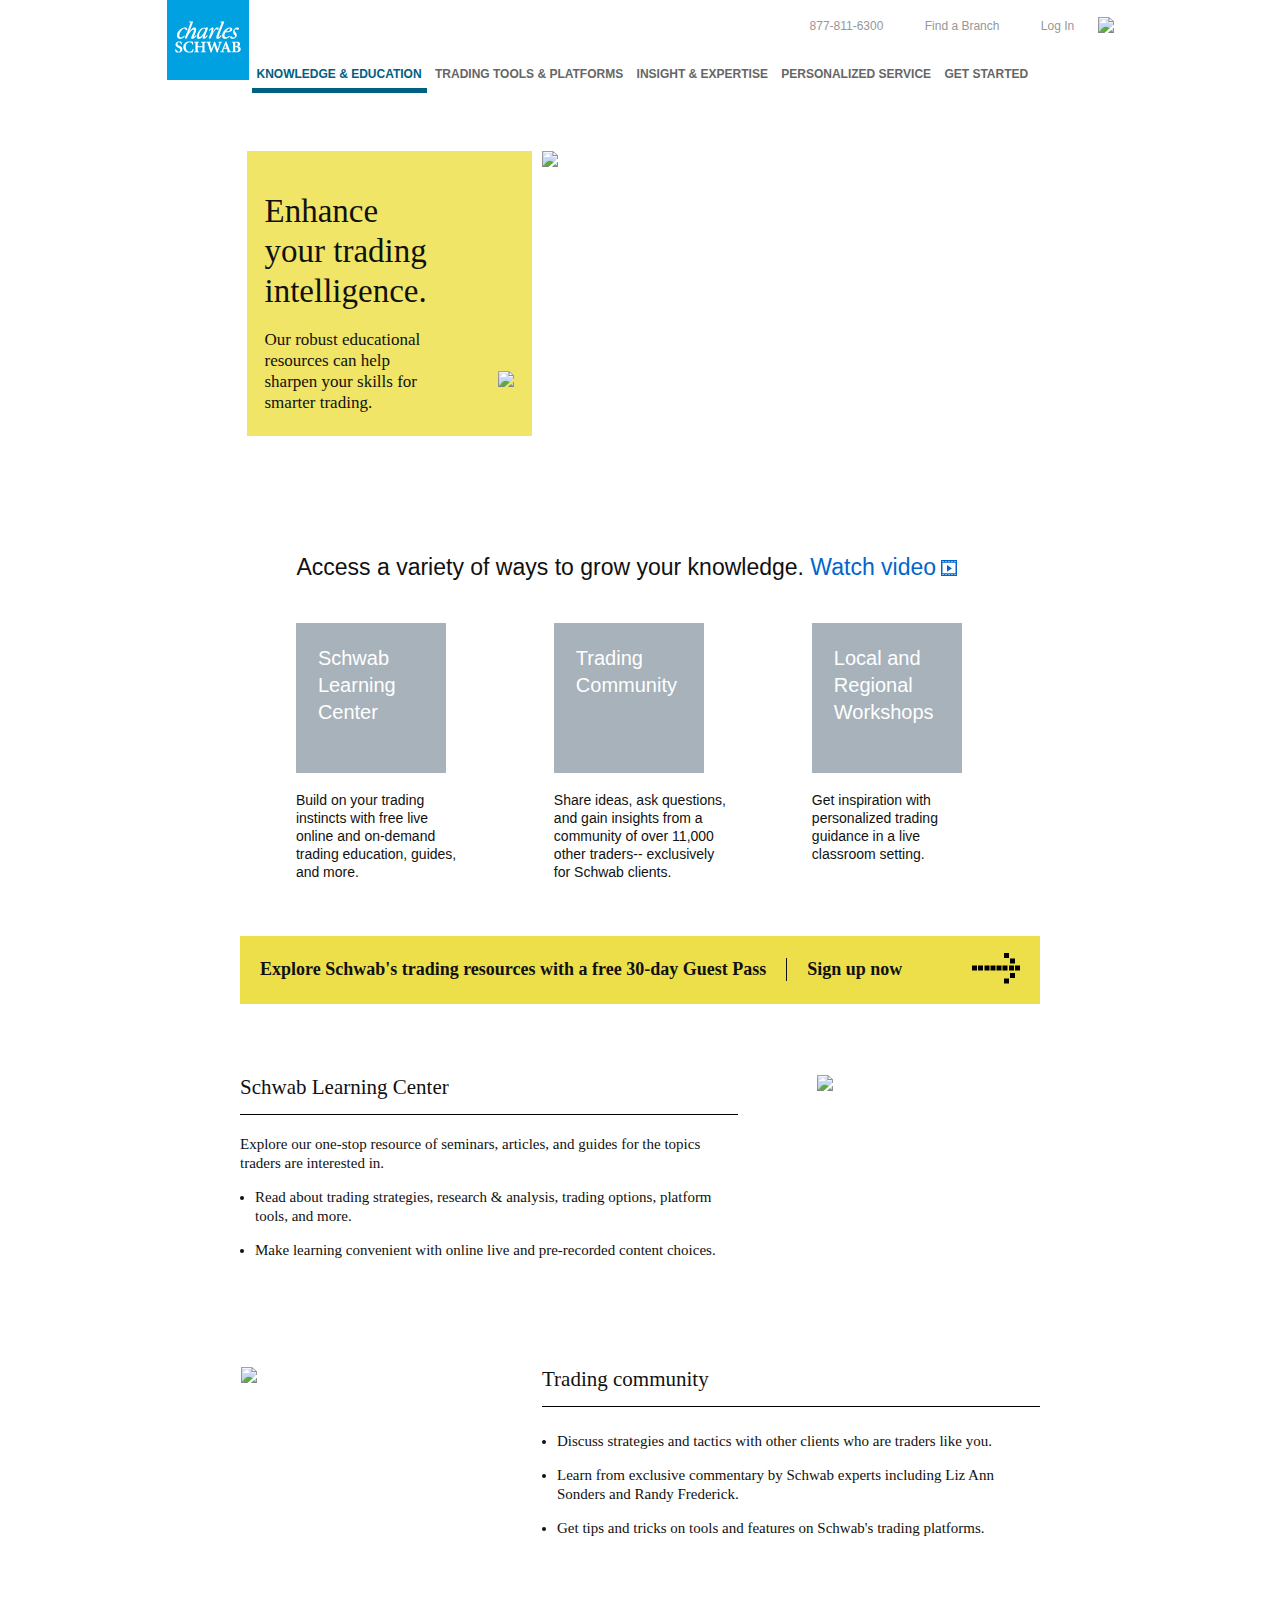
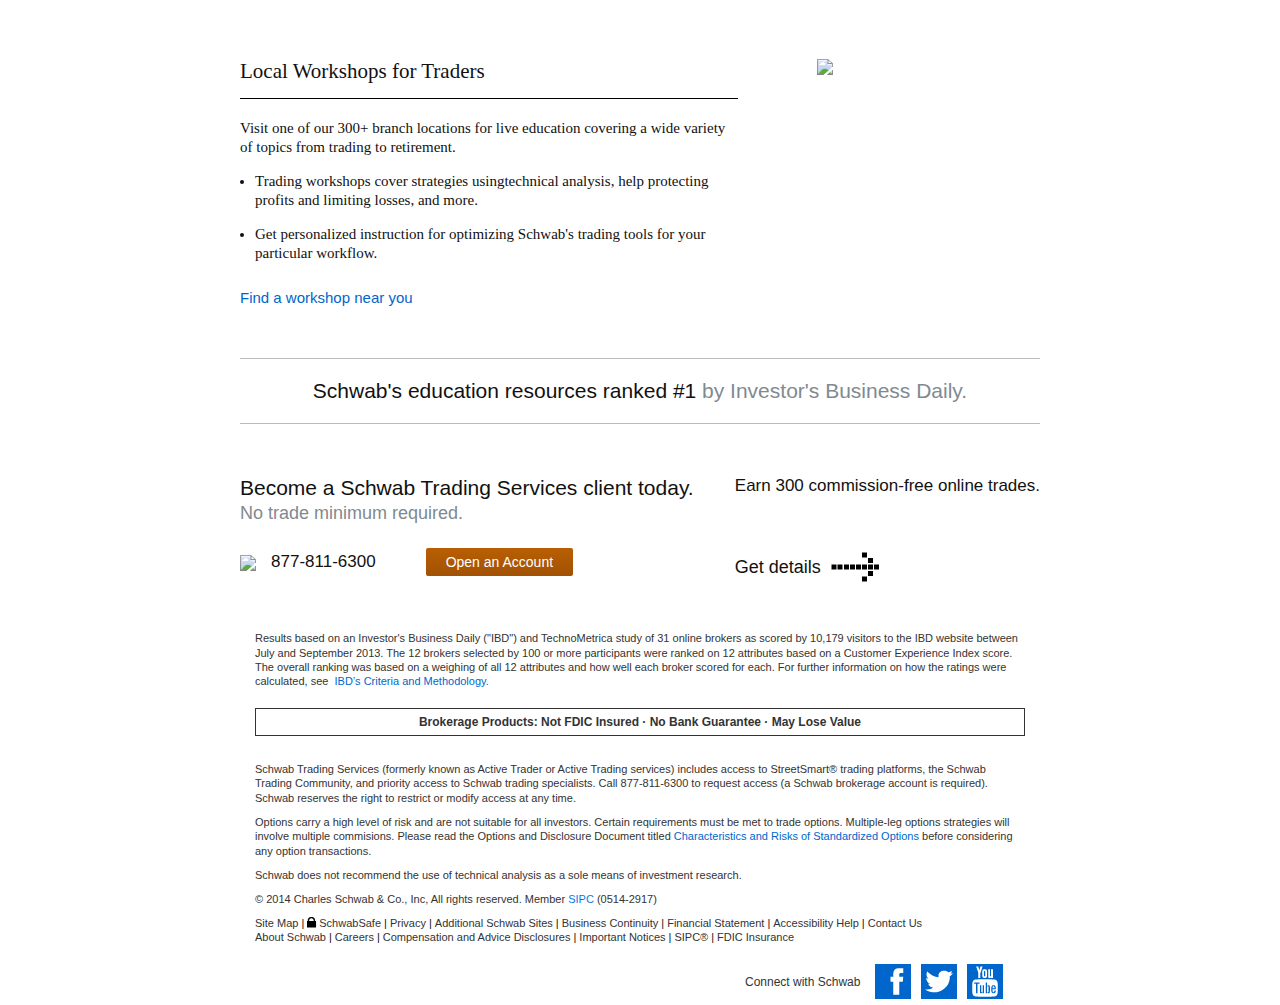
==== commit 2b502c80: "fixed video player" ====
--- a/Responsive/Education/index.html
+++ b/Responsive/Education/index.html
@@ -8,8 +8,8 @@
 
 	<link href="../GlobalFiles/css/main.css" type="text/css" rel="stylesheet" />
 	<link href="../GlobalFiles/css/video-js.css" rel="stylesheet">
+	<link href="../GlobalFiles/css/site-structure.css" type="text/css" rel="stylesheet" />
 	<link href="css/hpt-sitelet.css" type="text/css" rel="stylesheet" />
-	<link href="../GlobalFiles/css/site-structure.css" type="text/css" rel="stylesheet" />
 </head>
 
 <body class="options option-6">
@@ -48,7 +48,7 @@
 					</a>
 				</div>
 			</div>
-			<a class="mobile-nav trigger-chan" href="index.html#"></a>
+			<a class="mobile-nav trigger-chan" href="index.html#"><span></span> <span></span> <span></span></a>
 			<div class="nav-list-cntr">
 				<ul class="nav-l1">
 					<li class="hideAbove767"><a href="index.html#" class="nav-item trigger-chan nav-next"><span><span class="trigger-cntr">Home</span></span></a></li>
@@ -293,7 +293,7 @@
 						<img class="small-arrow" src="../GlobalFiles/images/arrow.png" />
 					</div>
 					<div class="offer2-text-wrapper">
-						<span class="earn-cta">Explore our trading resources with a free <nobr>30-day Guest Pass.</nobr><span><br>
+						<span class="earn-cta">Explore our trading resources with a free <nobr>30-day Guest Pass.</nobr></span><br>
 						<a class="getDetailsButton" href="http://activetrader.schwab.com/trading-services/guest/default.aspx">
 							<span class="getDetailsText">Sign up now <span class="hideAbove590">&gt;</span></span>
 						</a>
@@ -303,14 +303,15 @@
 				<div class="offerBox2">
 					<span class="number-block hideAbove590">300</span>
 					<div class="offer2-text-wrapper vert-align">
-						<span class="earn-cta fw-normal">Earn 300 commission-free online&nbsp;trades.<span><br>
+						<span class="earn-cta fw-normal">Earn 300 commission-free online&nbsp;trades.</span><br>
 						<a class="getDetailsButton" href="http://activetrader.schwab.com/trading-services/get-started/">
 							<span class="getDetailsText">Get details <span class="hideAbove590">&gt;</span></span>
 							<img class="sign-up-arrow hideBelow590" src="../GlobalFiles/images/arrow.png" />
-					</div>
 						</a>
 					</div>
 				</div>
+				</div>
+				
 				<div id='contact-bar'>
 					<span class="hideAbove590">Contact</span>
 				</div>
--- a/Responsive/GlobalFiles/css/main.css
+++ b/Responsive/GlobalFiles/css/main.css
@@ -563,7 +563,7 @@
   display: inline-block;
   *display: inline;
   vertical-align: middle;
-  background: url('../images/sprite-global.png') no-repeat;
+  background: url('../../GlobalFiles/images/sprite-global.png') no-repeat;
   zoom: 1;
 }
 
@@ -1668,13 +1668,15 @@
 }
 
 .mobile-nav {
-  position: absolute;
-  top: 0;
-  left: 0;
-  display: block;
-  width: 50px;
-  height: 50px;
-  background: url('../images/nav-collapsed.png') no-repeat center center;
+position: absolute;
+top: 0;
+left: 0;
+display: block;
+width: 50px;
+padding: 10px;
+height: 50px;
+/* background: url('../images/nav-collapsed.png') no-repeat center center; */
+box-sizing: border-box;
 }
 
 /*.mobile-nav:hover,
--- a/Responsive/GlobalFiles/css/site-structure.css
+++ b/Responsive/GlobalFiles/css/site-structure.css
@@ -378,7 +378,7 @@
 #bottom-content .getDetailsText {
     color: #111;
     position: relative;
-    bottom: 10px;
+    bottom: 14px;
     margin-right: 5px;
 }
 .getDetailsArrow {width:55px;}
@@ -414,9 +414,9 @@
 }
 #bottom-content .offerBox2 .getDetailsButton {
     display: block;
-    margin-top: 60px;
-}
-#bottom-content .offerBox2 .getDetailsButton:hover { text-decoration: underline;}
+    margin-top: 50px;
+}
+/*#bottom-content .offerBox2 .getDetailsButton:hover { text-decoration: underline;}*/
 #bottom-content #phoneNumber {
     margin-right: 45px;
     margin-left: 10px;
@@ -425,19 +425,56 @@
     color:#111;
     text-decoration: none;
 }
+
+
 #accountButton { text-decoration: none; color:#fff;}
 .acct-btn {
-    background: linear-gradient(#b95e04, #a25203);
     border-radius:2px;
     text-decoration: none;
     font-family: Arial;
     font-size: 14px;
     padding: 6px 20px;
     line-height:24px;
-}
-.acct-btn:hover{background: linear-gradient(#a05103, #864403);}
-.call-us { background: linear-gradient(#70808a, #5a676f);}
-.call-us:hover { background: linear-gradient(#5a676f, #4f5a61);}
+    background: #b95e04; /* Old browsers */
+    background: -moz-linear-gradient(top,  #b95e04 0%, #a25203 99%); /* FF3.6+ */
+    background: -webkit-gradient(linear, left top, left bottom, color-stop(0%,#b95e04), color-stop(99%,#a25203)); /* Chrome,Safari4+ */
+    background: -webkit-linear-gradient(top,  #b95e04 0%,#a25203 99%); /* Chrome10+,Safari5.1+ */
+    background: -o-linear-gradient(top,  #b95e04 0%,#a25203 99%); /* Opera 11.10+ */
+    background: -ms-linear-gradient(top,  #b95e04 0%,#a25203 99%); /* IE10+ */
+    background: linear-gradient(to bottom,  #b95e04 0%,#a25203 99%); /* W3C */
+    filter: progid:DXImageTransform.Microsoft.gradient( startColorstr='#b95e04', endColorstr='#a25203',GradientType=0 ); /* IE6-9 */    
+}
+.acct-btn:hover{
+    background: #a05103; /* Old browsers */
+    background: -moz-linear-gradient(top,  #a05103 0%, #864403 99%); /* FF3.6+ */
+    background: -webkit-gradient(linear, left top, left bottom, color-stop(0%,#a05103), color-stop(99%,#864403)); /* Chrome,Safari4+ */
+    background: -webkit-linear-gradient(top,  #a05103 0%,#864403 99%); /* Chrome10+,Safari5.1+ */
+    background: -o-linear-gradient(top,  #a05103 0%,#864403 99%); /* Opera 11.10+ */
+    background: -ms-linear-gradient(top,  #a05103 0%,#864403 99%); /* IE10+ */
+    background: linear-gradient(to bottom,  #a05103 0%,#864403 99%); /* W3C */
+    filter: progid:DXImageTransform.Microsoft.gradient( startColorstr='#a05103', endColorstr='#864403',GradientType=0 ); /* IE6-9 */
+
+}
+.call-us { 
+    background: #70808a; /* Old browsers */
+    background: -moz-linear-gradient(top,  #70808a 0%, #5a676f 100%); /* FF3.6+ */
+    background: -webkit-gradient(linear, left top, left bottom, color-stop(0%,#70808a), color-stop(100%,#5a676f)); /* Chrome,Safari4+ */
+    background: -webkit-linear-gradient(top,  #70808a 0%,#5a676f 100%); /* Chrome10+,Safari5.1+ */
+    background: -o-linear-gradient(top,  #70808a 0%,#5a676f 100%); /* Opera 11.10+ */
+    background: -ms-linear-gradient(top,  #70808a 0%,#5a676f 100%); /* IE10+ */
+    background: linear-gradient(to bottom,  #70808a 0%,#5a676f 100%); /* W3C */
+    filter: progid:DXImageTransform.Microsoft.gradient( startColorstr='#70808a', endColorstr='#5a676f',GradientType=0 ); /* IE6-9 */
+}
+.call-us:hover { 
+    background: #5a676f; /* Old browsers */
+    background: -moz-linear-gradient(top,  #5a676f 0%, #4f5a61 100%); /* FF3.6+ */
+    background: -webkit-gradient(linear, left top, left bottom, color-stop(0%,#5a676f), color-stop(100%,#4f5a61)); /* Chrome,Safari4+ */
+    background: -webkit-linear-gradient(top,  #5a676f 0%,#4f5a61 100%); /* Chrome10+,Safari5.1+ */
+    background: -o-linear-gradient(top,  #5a676f 0%,#4f5a61 100%); /* Opera 11.10+ */
+    background: -ms-linear-gradient(top,  #5a676f 0%,#4f5a61 100%); /* IE10+ */
+    background: linear-gradient(to bottom,  #5a676f 0%,#4f5a61 100%); /* W3C */
+    filter: progid:DXImageTransform.Microsoft.gradient( startColorstr='#5a676f', endColorstr='#4f5a61',GradientType=0 ); /* IE6-9 */
+}
 #bottom-content #pageDisclaimer {
     padding: 0px;
     margin: 0 15px 35px 15px;
@@ -544,7 +581,7 @@
 
 
     /* Hero 960 */
-    #hero-wrapper {
+/*    #hero-wrapper {
       background-position: top left;
       width: 100%;
       height: 350px;
@@ -569,7 +606,7 @@
     #video-play {
       padding-top:213px;
       padding-right:16px;
-    }
+    }*/
 
 
 
@@ -669,14 +706,36 @@
   768px
 
 -------------------------------------------------------- */
-@media (max-width: 768px) {
+@media (max-width: 767px) {
     .hideAbove767 { display: block !important; }
 
     body { border-left: 1px #d7d7d7 solid; margin-left: -1px; }
     header { width: 100%; }
     header .site-cntr { height: 50px; background-color: black; padding-bottom: 0; }
     .menu-get-started { display: none !important; }
-    .site-cntr .mobile-nav { background-image: url('../../GlobalFiles/images/nav-collapsed-light.png'); }
+    /*.site-cntr .mobile-nav { background-image: url('../../GlobalFiles/images/nav-collapsed-light.png'); }*/
+
+    .site-cntr .mobile-nav span { 
+        width: 27px;
+        height: 3px;
+        border-radius: 1px;
+        background:#fff;
+        display: block;
+        margin: 6px 0;
+        -webkit-transition: -webkit-transform 0.45s ease-in-out, opacity 0.45s ease-in-out;
+    }
+
+    .site-cntr .mobile-nav.furl-open span:nth-child(2) { 
+        opacity: 0;
+    }
+    .site-cntr .mobile-nav.furl-open span:first-of-type { 
+        -webkit-transform: translate3d(0, 8px, 0) rotate(315deg);
+    }
+   .site-cntr .mobile-nav.furl-open span:last-of-type {
+-webkit-transform: translate3d(0, -10px, 0) rotate(-315deg);
+transform: translate3d(0, -10px, 0) rotate(-315deg);
+}
+
     .nav-list-cntr { left: -250px;}
     .nav-item-cta { padding-left: 15px; }
     .nav-l1 { margin-top: -14px; padding-left: 0; }
@@ -702,8 +761,6 @@
       margin-left:-2px;
       height: 315px;
       width: 768px;
-      background: url("../images/hero-768.jpg") no-repeat 100% 40%;
-
     }
     #hero-yellow-box{
       width:230px;
@@ -1358,7 +1415,6 @@
       width: 100%;
       max-width:91%;
       height: 100%;
-      background: url("../images/hero-320.jpg") no-repeat 100% 40%;
       background-size: cover;
       text-align: center
     }
